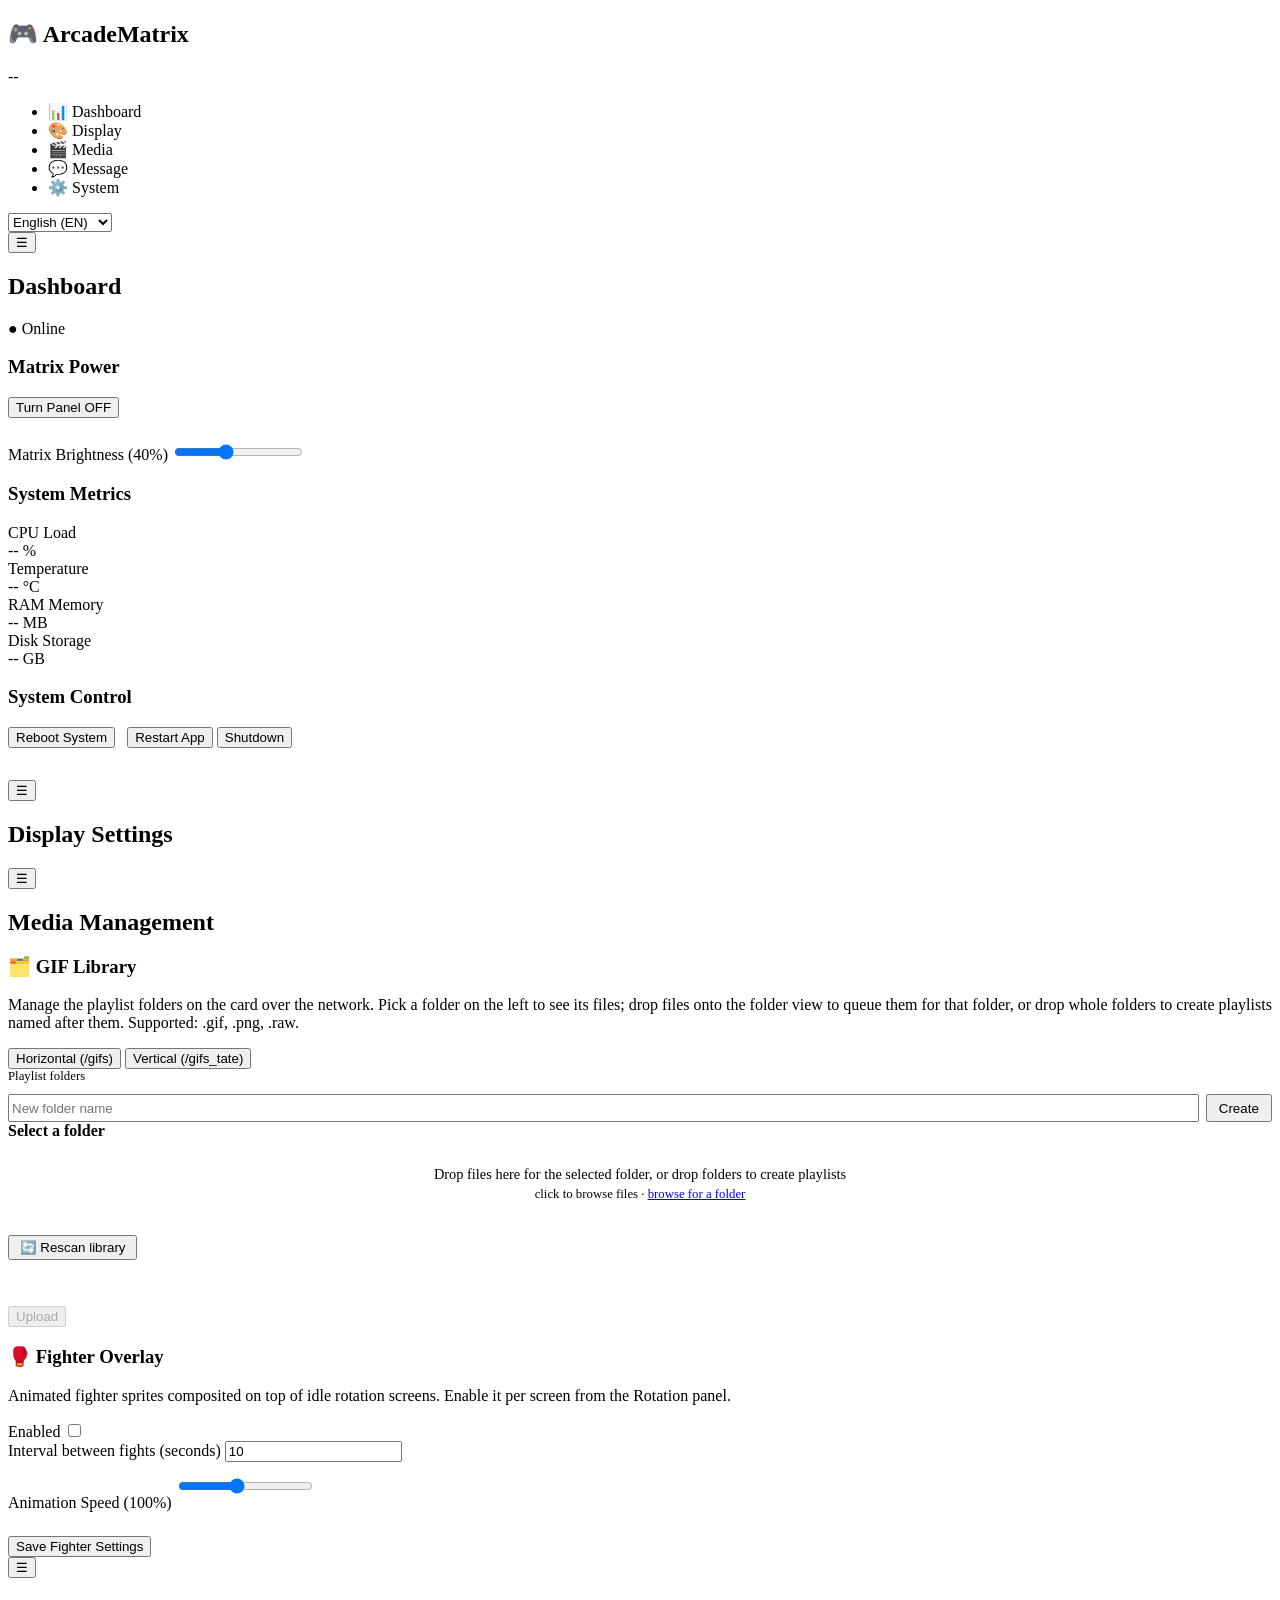
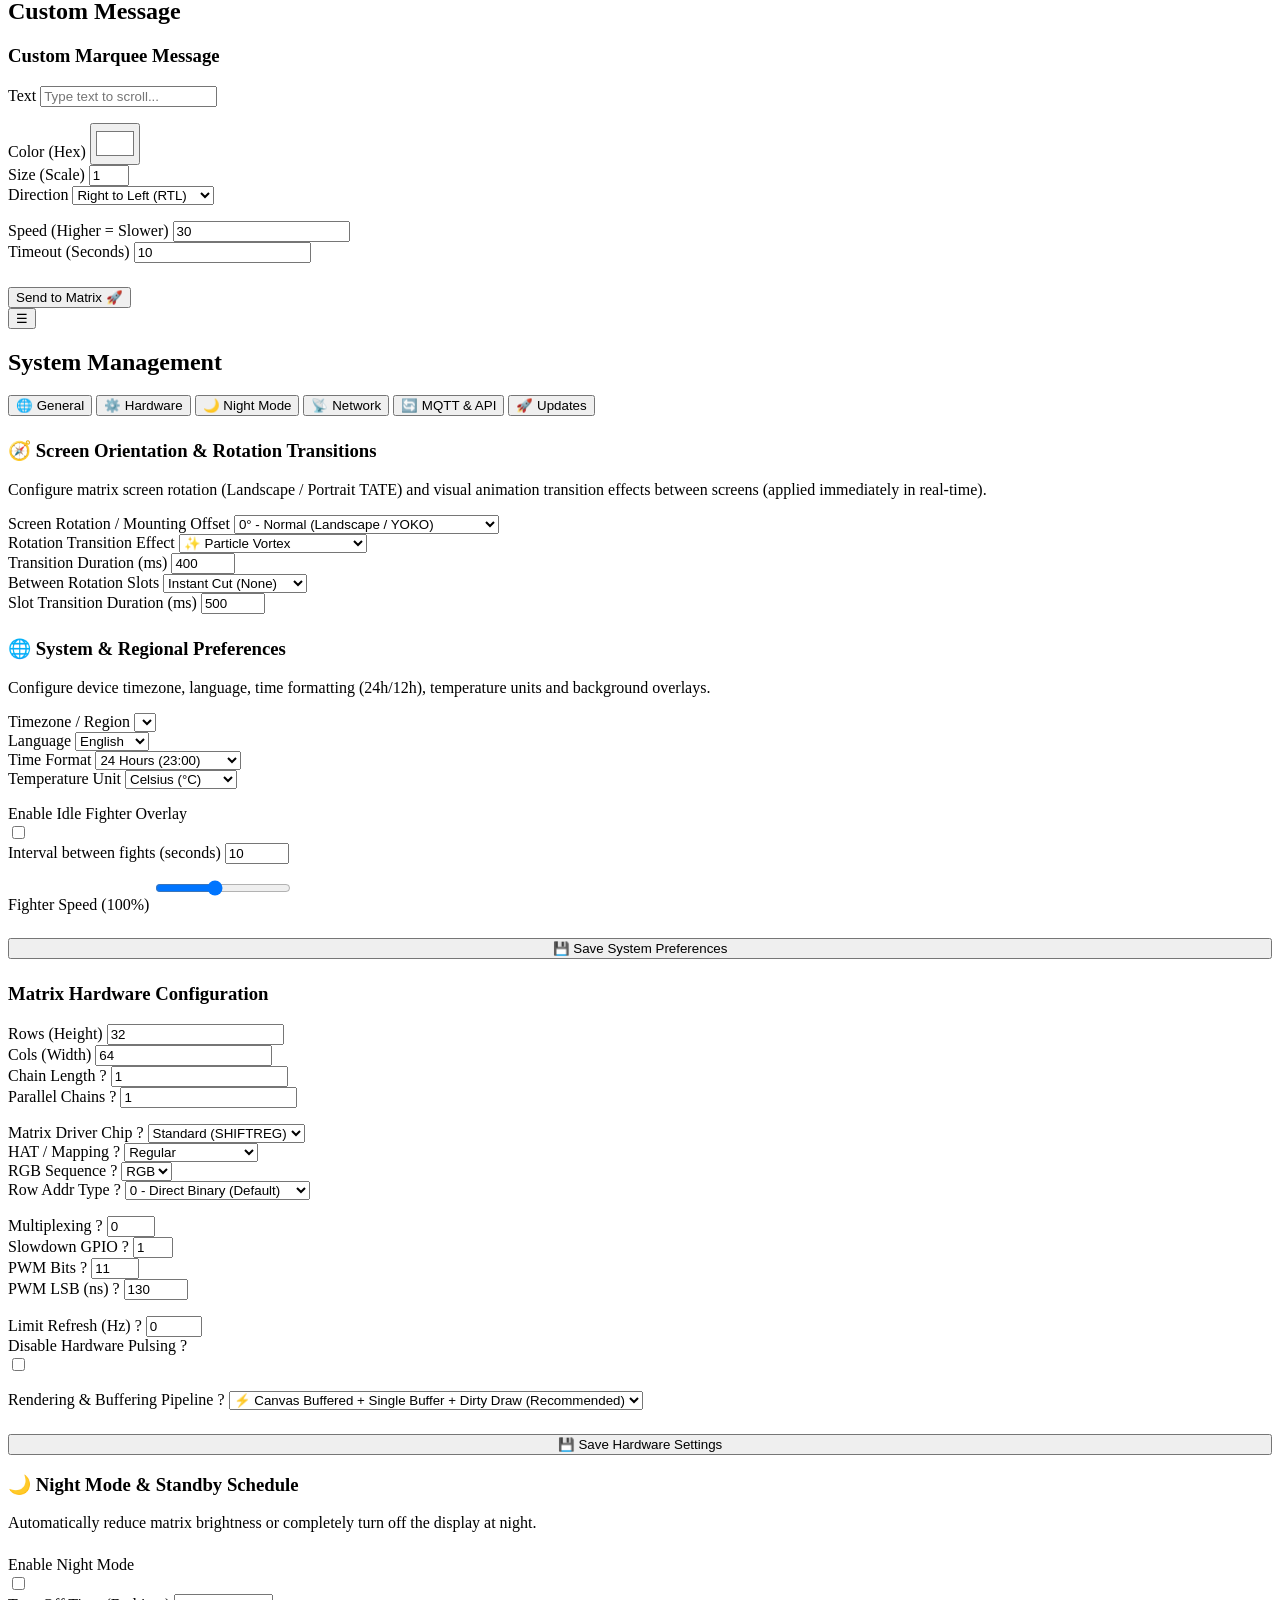
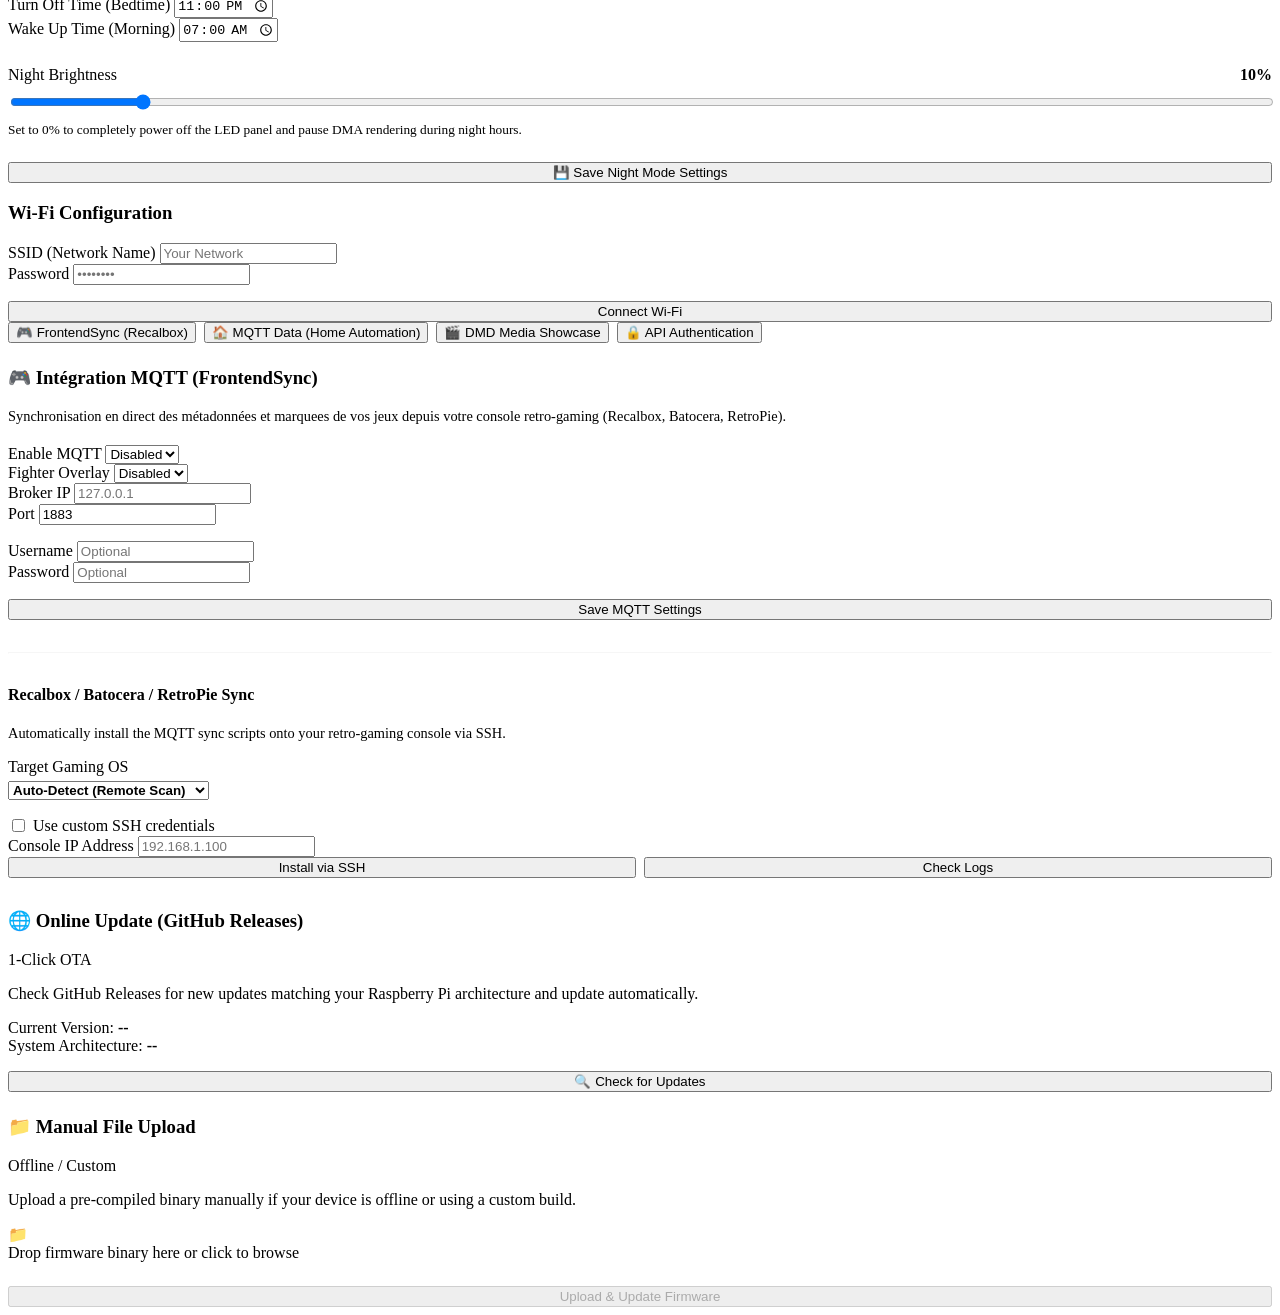
==== api/www/index.html @ 712bd30e "feat(rpi): add glibc arena/RSS memory guard, zero-copy RGB565 streaming, unified Showcase config, an" ====
<!DOCTYPE html>
<html lang="en">
<head>
  <meta charset="UTF-8">
  <meta name="viewport" content="width=device-width, initial-scale=1.0">
  <title>ArcadeMatrix Dashboard</title>
  <meta name="description" content="Control panel for ArcadeMatrix LED matrix display">
  <link rel="icon" href="/favicon.svg">
  <link href="https://fonts.googleapis.com/css2?family=Inter:wght@300;400;500;600;700&display=swap" rel="stylesheet">
  <link rel="stylesheet" href="/css/variables.css">
  <link rel="stylesheet" href="/css/base.css">
  <link rel="stylesheet" href="/css/components.css">
  <link rel="stylesheet" href="/css/pages.css">
  <style>
    .form-grid.col-3 { grid-template-columns: repeat(3, 1fr); }
    .form-grid.col-4 { grid-template-columns: repeat(4, 1fr); }
  </style>
</head>
<body>
  <div id="app">
    <!-- Sidebar Overlay for Mobile -->
    <div id="sidebar-overlay"></div>
    
    <!-- Sidebar Navigation -->
    <nav id="sidebar">
      <div class="logo">
        <h2>🎮 ArcadeMatrix</h2>
        <span id="version-tag" class="version-badge">--</span>
      </div>
      <ul class="nav-links">
        <li class="nav-item active" data-page="dashboard">
          <span class="icon">📊</span> <span data-i18n="nav_dashboard">Dashboard</span>
        </li>
        <li class="nav-item" data-page="display">
          <span class="icon">🎨</span> <span data-i18n="nav_display">Display</span>
        </li>
        <li class="nav-item" data-page="media">
          <span class="icon">🎬</span> <span data-i18n="nav_media">Media</span>
        </li>
        <li class="nav-item" data-page="message">
          <span class="icon">💬</span> <span data-i18n="nav_message">Message</span>
        </li>
        <li class="nav-item" data-page="system">
          <span class="icon">⚙️</span> <span data-i18n="nav_system">System</span>
        </li>
      </ul>
      <div class="sidebar-footer">
        <select id="lang-selector">
          <option value="en">English (EN)</option>
          <option value="fr">Français (FR)</option>
          <option value="es">Español (ES)</option>
        </select>
      </div>
    </nav>

    <!-- Main Content Pages -->
    <main id="content">
      <!-- Dashboard Page -->
      <section id="page-dashboard" class="page active">
        <header class="page-header">
          <div class="header-left">
            <button id="mobile-menu-btn" onclick="toggleSidebar()">☰</button>
            <h1 data-i18n="nav_dashboard">Dashboard</h1>
          </div>
          <div id="status-badge" class="status-badge online">● Online</div>
        </header>

        <div class="dashboard-grid">
          <!-- Power Control Card -->
          <div class="card glass shadow">
            <h3>Matrix Power</h3>
            <div class="power-toggle-container">
              <button id="btn-power-toggle" class="btn btn-power-on">Turn Panel OFF</button>
            </div>
            <div class="slider-group" style="margin-top: 1.5rem;">
              <label>Matrix Brightness (<span id="val-brightness">40</span>%)</label>
              <input type="range" id="slider-brightness" min="1" max="100" value="40">
            </div>
          </div>

          <!-- System Metrics Grid -->
          <div class="card glass shadow">
            <h3>System Metrics</h3>
            <div class="metrics-grid">
              <div class="metric-box">
                <div class="metric-label">CPU Load</div>
                <div class="metric-val" id="metric-cpu">-- %</div>
              </div>
              <div class="metric-box">
                <div class="metric-label">Temperature</div>
                <div class="metric-val" id="metric-temp">-- °C</div>
              </div>
              <div class="metric-box">
                <div class="metric-label">RAM Memory</div>
                <div class="metric-val" id="metric-ram">-- MB</div>
              </div>
              <div class="metric-box">
                <div class="metric-label">Disk Storage</div>
                <div class="metric-val" id="metric-disk">-- GB</div>
              </div>
            </div>
          </div>

          <!-- Quick Actions -->
          <div class="card glass shadow">
            <h3>System Control</h3>
            <div class="action-buttons">
              <button id="btn-reboot" class="btn btn-warning">Reboot System</button>
              <button id="btn-restart-app" class="btn btn-primary" style="margin-left: 0.5rem;">Restart App</button>
              <button id="btn-shutdown" class="btn btn-danger">Shutdown</button>
            </div>
          </div>
        </div>

        <!-- Engine & Plugin Catalog on Dashboard -->
        <div id="dashboard-catalog-container" style="margin-top: 2rem;"></div>
      </section>

      <!-- Display Page -->
      <section id="page-display" class="page">
        <header class="page-header">
          <div class="header-left">
            <button class="mobile-menu-btn" onclick="toggleSidebar()">☰</button>
            <h1 data-i18n="nav_display">Display Settings</h1>
          </div>
        </header>

        <div id="dynamic-display-wrapper">
          <div class="tabs">
            <!-- Dynamic instances will generate tabs here -->
          </div>
        </div>
      </section>

      <!-- Media Page -->
      <section id="page-media" class="page">
        <header class="page-header">
          <div class="header-left">
            <button class="mobile-menu-btn" onclick="toggleSidebar()">☰</button>
            <h1 data-i18n="nav_media">Media Management</h1>
          </div>
        </header>
        <div class="card glass shadow" id="gif-library-card">
          <h3>🗂️ <span data-i18n="gifs_title">GIF Library</span></h3>
          <p class="text-muted" data-i18n="gifs_desc">Manage the playlist folders on the card over the network. Pick a folder on the left to see its files; drop files onto the folder view to queue them for that folder, or drop whole folders to create playlists named after them. Supported: .gif, .png, .raw.</p>
          <div class="tabs gif-fm-orientation" id="gif-fm-orientation" role="tablist">
            <button type="button" class="tab-btn active" data-orientation="yoko" role="tab" aria-selected="true" data-i18n="gifs_orientation_yoko">Horizontal (/gifs)</button>
            <button type="button" class="tab-btn" data-orientation="tate" role="tab" aria-selected="false" data-i18n="gifs_orientation_tate">Vertical (/gifs_tate)</button>
          </div>
          <div id="gif-fm" class="gif-fm">
            <div class="gif-fm-pane">
              <div class="text-muted" style="font-size: 0.8rem; margin-bottom: 0.3rem;" data-i18n="gifs_folders">Playlist folders</div>
              <div id="gif-fm-folder-list" class="gif-fm-folders"></div>
              <div style="display: flex; gap: 0.4rem; margin-top: 0.6rem;">
                <input type="text" id="gif-fm-newfolder" class="input" placeholder="New folder name" data-i18n-placeholder="gifs_new_folder_ph" maxlength="64" style="flex: 1; min-width: 0;">
                <button id="gif-fm-mkdir" class="btn" style="padding: 0.3rem 0.7rem;" data-i18n="gifs_create">Create</button>
              </div>
            </div>
            <div class="gif-fm-pane">
              <div style="display: flex; justify-content: space-between; align-items: center; gap: 0.6rem; flex-wrap: wrap;">
                <div><strong id="gif-fm-title">Select a folder</strong> <span id="gif-fm-count" class="text-muted" style="font-size: 0.85rem;"></span></div>
                <span id="gif-fm-folder-actions" style="display: none;">
                  <button id="gif-fm-rename-folder" class="btn" style="padding: 0.2rem 0.6rem;" data-i18n="gifs_rename">Rename</button>
                  <button id="gif-fm-delete-folder" class="btn btn-danger" style="padding: 0.2rem 0.6rem; margin-left: 0.3rem;" data-i18n="gifs_delete_folder">Delete folder</button>
                </span>
              </div>
              <div id="gif-fm-drop" class="drop-zone" style="margin-top: 0.6rem; padding: 0.9rem; border: 2px dashed rgba(255,255,255,0.2); border-radius: 8px; text-align: center; cursor: pointer;">
                <div class="drop-text" style="font-size: 0.9rem;"><span data-i18n="gifs_drop_text_pre">Drop files here for</span> <span id="gif-fm-drop-target">the selected folder</span><span data-i18n="gifs_drop_text_post">, or drop folders to create playlists</span></div>
                <div class="text-muted" style="font-size: 0.8rem; margin-top: 0.25rem;"><span data-i18n="gifs_browse_files">click to browse files</span> · <a href="#" id="gif-fm-pick-dir" data-i18n="gifs_browse_folder">browse for a folder</a></div>
                <input type="file" id="gif-fm-files-input" accept=".gif,.png,.raw,image/gif,image/png" multiple style="display: none;">
                <input type="file" id="gif-fm-dir-input" webkitdirectory directory multiple style="display: none;">
              </div>
              <div id="gif-fm-list" style="margin-top: 0.6rem; max-height: 320px; overflow-y: auto; font-size: 0.88rem;"></div>
              <div style="margin-top: 0.4rem;"><button id="gif-fm-rescan" class="btn" style="padding: 0.2rem 0.6rem; margin-right: 0.4rem;" data-i18n="gifs_rescan" title="Rebuild every folder's index from the card">🔄 Rescan library</button><button id="gif-fm-more" class="btn" style="display: none; padding: 0.2rem 0.6rem;" data-i18n="gifs_show_more">Show more</button></div>
            </div>
          </div>
          <div id="gif-lib-progress" class="text-muted" style="font-size: 0.9rem; min-height: 1.2em; margin-top: 0.8rem;"></div>
          <div style="margin-top: 1rem;">
            <button id="gif-lib-upload-btn" class="btn btn-primary" disabled data-i18n="gifs_upload">Upload</button>
          </div>
        </div>
        <div class="card glass shadow">
          <h3>🥊 <span data-i18n="fighter_title">Fighter Overlay</span></h3>
          <p class="text-muted" data-i18n="fighter_desc">Animated fighter sprites composited on top of idle rotation screens. Enable it per screen from the Rotation panel.</p>
          <div class="form-grid col-3" style="margin-top: 1rem;">
            <div class="form-group">
              <label data-i18n="fighter_enabled">Enabled</label>
              <label class="switch">
                <input type="checkbox" id="fighter-enabled">
                <span class="slider"></span>
              </label>
            </div>
            <div class="form-group">
              <label data-i18n="fighter_interval">Interval between fights (seconds)</label>
              <input type="number" id="fighter-interval" class="input" value="10" min="1">
            </div>
            <div class="form-group">
              <label><span data-i18n="fighter_speed">Animation Speed</span> (<span id="val-fighter-speed">100</span>%)</label>
              <input type="range" id="fighter-speed" min="25" max="200" value="100" step="5" class="input" style="height: 38px; padding: 0.2rem;">
            </div>
          </div>
          <button id="btn-save-fighter" class="btn btn-primary" style="margin-top: 1.5rem;" data-i18n="fighter_save">Save Fighter Settings</button>
        </div>
      </section>

      <!-- Message Page -->
      <section id="page-message" class="page">
        <header class="page-header">
          <div class="header-left">
            <button class="mobile-menu-btn" onclick="toggleSidebar()">☰</button>
            <h1 data-i18n="nav_message">Custom Message</h1>
          </div>
        </header>
        <div class="card glass shadow">
          <h3>Custom Marquee Message</h3>
          <div class="form-group">
            <label>Text</label>
            <input type="text" id="msg-input" class="input" placeholder="Type text to scroll...">
          </div>
          <div class="form-grid col-3" style="margin-top: 1rem;">
            <div class="form-group">
              <label>Color (Hex)</label>
              <input type="color" id="msg-color" class="input" value="#ffffff" style="height: 42px; padding: 0.2rem;">
            </div>
            <div class="form-group">
              <label>Size (Scale)</label>
              <input type="number" id="msg-size" class="input" value="1" min="1" max="5">
            </div>
            <div class="form-group">
              <label>Direction</label>
              <select id="msg-direction" class="input">
                <option value="rtl">Right to Left (RTL)</option>
                <option value="ltr">Left to Right (LTR)</option>
                <option value="ttb">Top to Bottom (TTB)</option>
                <option value="btt">Bottom to Top (BTT)</option>
                <option value="static">Static (No Scroll)</option>
              </select>
            </div>
          </div>
          <div class="form-grid col-2" style="margin-top: 1rem;">
            <div class="form-group">
              <label>Speed (Higher = Slower)</label>
              <input type="number" id="msg-speed" class="input" value="30">
            </div>
            <div class="form-group">
              <label>Timeout (Seconds)</label>
              <input type="number" id="msg-timeout" class="input" value="10">
            </div>
          </div>
          <button id="btn-send-message" class="btn btn-primary" style="margin-top: 1.5rem;">Send to Matrix 🚀</button>
        </div>
      </section>

      <!-- System Page -->
      <section id="page-system" class="page">
        <header class="page-header">
          <div class="header-left">
            <button class="mobile-menu-btn" onclick="toggleSidebar()">☰</button>
            <h1 data-i18n="nav_system">System Management</h1>
          </div>
        </header>

        <div class="tabs" style="margin-bottom: 1.5rem;">
          <button class="tab-btn active" onclick="switchSystemTab('general')"><span data-i18n="tab_general">🌐 General</span></button>
          <button class="tab-btn" onclick="switchSystemTab('hardware')"><span data-i18n="tab_hardware">⚙️ Hardware</span></button>
          <button class="tab-btn" onclick="switchSystemTab('night')"><span data-i18n="tab_night">🌙 Night Mode</span></button>
          <button class="tab-btn" onclick="switchSystemTab('network')"><span data-i18n="tab_network">📡 Network</span></button>
          <button class="tab-btn" onclick="switchSystemTab('mqtt')"><span data-i18n="tab_mqtt">🔄 MQTT & API</span></button>
          <button class="tab-btn" onclick="switchSystemTab('ota')"><span data-i18n="tab_ota">🚀 Updates</span></button>
        </div>
        
        <!-- General / Regional Settings -->
        <div id="sys-tab-general" class="tab-pane active">
          <!-- Screen Orientation & Rotation Transitions Card -->
          <div class="card glass shadow" style="margin-bottom: 1.5rem;">
            <h3 data-i18n="hw_orientation_title">🧭 Screen Orientation & Rotation Transitions</h3>
            <p class="text-muted" data-i18n="hw_orientation_desc">Configure matrix screen rotation (Landscape / Portrait TATE) and visual animation transition effects between screens (applied immediately in real-time).</p>
            
            <div class="form-grid col-3" style="margin-top: 1rem;">
              <div class="form-group">
                <label data-i18n="hw_screen_rotation_label">Screen Rotation / Mounting Offset</label>
                <select id="sys-screen-rotation" class="input">
                  <option value="0" data-i18n="hw_rot_0">0° - Normal (Landscape / YOKO)</option>
                  <option value="90" data-i18n="hw_rot_90">90° - Portrait Clockwise (TATE)</option>
                  <option value="180" data-i18n="hw_rot_180">180° - Inverted Landscape</option>
                  <option value="270" data-i18n="hw_rot_270">270° - Portrait Counter-Clockwise (TATE)</option>
                </select>
              </div>
              <div class="form-group">
                <label data-i18n="hw_rotation_transition_label">Rotation Transition Effect</label>
                <select id="sys-rotation-transition" class="input">
                  <option value="vortex" data-i18n="hw_trans_vortex">✨ Particle Vortex</option>
                  <option value="glitch" data-i18n="hw_trans_glitch">⚡ Cyberpunk Glitch</option>
                  <option value="slide" data-i18n="hw_trans_slide">💫 Smooth Slide</option>
                  <option value="zoom" data-i18n="hw_trans_zoom">🌀 Tunnel Zoom</option>
                  <option value="matrix" data-i18n="hw_trans_matrix">🌊 Matrix Rain</option>
                  <option value="random" data-i18n="hw_trans_random">🎲 Random (Every rotation)</option>
                  <option value="none" data-i18n="hw_trans_none">Instant Cut (None)</option>
                </select>
              </div>
              <div class="form-group">
                <label data-i18n="hw_transition_duration_label">Transition Duration (ms)</label>
                <input type="number" id="sys-transition-duration" class="input" value="400" min="150" max="1500" step="50">
              </div>
                <div class="form-group">
                  <label data-i18n="slot_transition_label">Between Rotation Slots</label>
                  <select id="sys-slot-transition" class="input">
                    <option value="none">Instant Cut (None)</option>
                    <option value="wipe">Wipe Across</option>
                    <option value="curtain">Curtain</option>
                    <option value="shutter">Shutter</option>
                    <option value="dissolve">Dissolve</option>
                    <option value="checker">Checkerboard</option>
                    <option value="matrix">Matrix Rain</option>
                    <option value="slide">Smooth Slide</option>
                    <option value="zoom">Tunnel Zoom</option>
                    <option value="glitch">Cyberpunk Glitch</option>
                    <option value="random">Random (Every slot)</option>
                  </select>
                </div>
                <div class="form-group">
                  <label data-i18n="slot_transition_duration_label">Slot Transition Duration (ms)</label>
                  <input type="number" id="sys-slot-transition-duration" class="input" value="500" min="100" max="3000" step="50">
                </div>
            </div>
          </div>

          <div class="card glass shadow" style="margin-bottom: 1.5rem;">
            <h3 data-i18n="gen_title">🌐 System & Regional Preferences</h3>
            <p class="text-muted" data-i18n="gen_desc">Configure device timezone, language, time formatting (24h/12h), temperature units and background overlays.</p>
            
            <div class="form-grid col-4" style="margin-top: 1rem;">
              <div class="form-group">
                <label data-i18n="gen_timezone_label">Timezone / Region</label>
                <select id="sys-timezone" class="input">
                  <!-- Populated dynamically from GLOBAL_TIMEZONES -->
                </select>
              </div>
              <div class="form-group">
                <label data-i18n="gen_language_label">Language</label>
                <select id="sys-lang" class="input">
                  <option value="en">English</option>
                  <option value="fr">Français</option>
                  <option value="es">Español</option>
                </select>
              </div>
              <div class="form-group">
                <label data-i18n="gen_timeformat_label">Time Format</label>
                <select id="sys-format-24h" class="input">
                  <option value="true" data-i18n="gen_opt_24h">24 Hours (23:00)</option>
                  <option value="false" data-i18n="gen_opt_12h">12 Hours (11:00 PM)</option>
                </select>
              </div>
              <div class="form-group">
                <label data-i18n="gen_unit_label">Temperature Unit</label>
                <select id="sys-unit" class="input">
                  <option value="C" data-i18n="gen_unit_c">Celsius (°C)</option>
                  <option value="F" data-i18n="gen_unit_f">Fahrenheit (°F)</option>
                </select>
              </div>
            </div>

            <div class="form-grid col-3" style="margin-top: 1rem;">
              <div class="form-group">
                <label><span data-i18n="gen_idle_fighter_enable">Enable Idle Fighter Overlay</span></label>
                <div style="display: flex; align-items: center; height: 100%;">
                  <label class="switch">
                    <input type="checkbox" id="sys-idle-fighter-enabled">
                    <span class="slider"></span>
                  </label>
                </div>
              </div>
              <div class="form-group">
                <label data-i18n="gen_idle_fighter_interval">Interval between fights (seconds)</label>
                <input type="number" id="sys-idle-fighter-interval" class="input" value="10" min="5" max="3600">
              </div>
              <div class="form-group">
                <label><span data-i18n="gen_idle_fighter_speed">Fighter Speed</span> (<span id="val-sys-fighter-speed">100</span>%)</label>
                <input type="range" id="sys-idle-fighter-speed" min="25" max="200" value="100" step="5" class="input" style="height: 38px; padding: 0.2rem;">
              </div>
            </div>

            <button id="btn-save-general" class="btn btn-primary" style="margin-top: 1.5rem; width: 100%;" data-i18n="gen_btn_save">💾 Save System Preferences</button>
          </div>
        </div>

        <!-- Hardware Settings -->
        <div id="sys-tab-hardware" class="tab-pane">
          <div class="card glass shadow">
            <h3 data-i18n="hw_matrix_title">Matrix Hardware Configuration</h3>
            <div class="form-grid col-4">
              <div class="form-group">
                <label>Rows (Height)</label>
                <input type="number" id="hw-rows" class="input" value="32">
              </div>
              <div class="form-group">
                <label>Cols (Width)</label>
                <input type="number" id="hw-cols" class="input" value="64">
              </div>
              <div class="form-group">
                <label>Chain Length <span class="tooltip-icon" data-i18n-tooltip="tt_hw_chain">?</span></label>
                <input type="number" id="hw-chain" class="input" value="1">
              </div>
              <div class="form-group">
                <label>Parallel Chains <span class="tooltip-icon" data-i18n-tooltip="tt_hw_parallel">?</span></label>
                <input type="number" id="hw-parallel" class="input" value="1">
              </div>
            </div>
            <div class="form-grid col-4" style="margin-top: 1rem;">
              <div class="form-group">
                <label>Matrix Driver Chip <span class="tooltip-icon" data-tooltip="Select hardware LED driver chip (Standard SHIFTREG, FM6124/FM6126A, ICN2038S, MBI5124, SM16208)">?</span></label>
                <select id="hw-driver-chip" class="input">
                  <option value="SHIFTREG">Standard (SHIFTREG)</option>
                  <option value="FM6126A">FM6124 / FM6126A</option>
                  <option value="ICN2038S">ICN2038S</option>
                  <option value="MBI5124">MBI5124</option>
                  <option value="SM16208">SM16208</option>
                </select>
              </div>
              <div class="form-group">
                <label>HAT / Mapping <span class="tooltip-icon" data-i18n-tooltip="tt_hw_mapping">?</span></label>
                <select id="hw-mapping" class="input">
                  <option value="regular">Regular</option>
                  <option value="regular-pi1">Regular Pi1</option>
                  <option value="adafruit-hat">Adafruit HAT</option>
                  <option value="adafruit-hat-pwm">Adafruit HAT PWM</option>
                  <option value="compute-module">Compute Module</option>
                </select>
              </div>
              <div class="form-group">
                <label>RGB Sequence <span class="tooltip-icon" data-i18n-tooltip="tt_hw_rgb">?</span></label>
                <select id="hw-rgb" class="input">
                  <option value="RGB">RGB</option>
                  <option value="RBG">RBG</option>
                  <option value="GRB">GRB</option>
                  <option value="GBR">GBR</option>
                  <option value="BRG">BRG</option>
                  <option value="BGR">BGR</option>
                </select>
              </div>
              <div class="form-group">
                <label>Row Addr Type <span class="tooltip-icon" data-tooltip="Default 0. Set to 1 for AB, 2 for direct, 3 for ABC, 4 for ShiftReg. Used for complex P2 panels.">?</span></label>
                <select id="hw-row-addr-type" class="input">
                  <option value="0">0 - Direct Binary (Default)</option>
                  <option value="1">1 - Direct 16 Lines (AB)</option>
                  <option value="2">2 - Direct 32 Lines (ABC)</option>
                  <option value="3">3 - Direct 64 Lines (ABCD)</option>
                  <option value="4">4 - Shift Register (ShiftReg)</option>
                </select>
              </div>
            </div>
            <div class="form-grid col-4" style="margin-top: 1rem;">
              <div class="form-group">
                <label>Multiplexing <span class="tooltip-icon" data-tooltip="Default 0. 1=Stripe, 2=Checkered. Useful for indoor panels.">?</span></label>
                <input type="number" id="hw-multiplexing" class="input" value="0" min="0" max="17">
              </div>
              <div class="form-group">
                <label>Slowdown GPIO <span class="tooltip-icon" data-tooltip="Slowdown for fast Pi CPUs (Pi 3=1, Pi 4=2, Pi 5=4)">?</span></label>
                <input type="number" id="hw-slowdown" class="input" value="1" min="0" max="5">
              </div>
              <div class="form-group">
                <label>PWM Bits <span class="tooltip-icon" data-tooltip="Color depth (1-11)">?</span></label>
                <input type="number" id="hw-pwm-bits" class="input" value="11" min="1" max="11">
              </div>
              <div class="form-group">
                <label>PWM LSB (ns) <span class="tooltip-icon" data-tooltip="LSB pulse width (130 default)">?</span></label>
                <input type="number" id="hw-pwm-lsb" class="input" value="130" min="50" max="3000">
              </div>
            </div>
            <div class="form-grid col-2" style="margin-top: 1rem;">
              <div class="form-group">
                <label>Limit Refresh (Hz) <span class="tooltip-icon" data-tooltip="Max refresh rate in Hz (0 = unlimited)">?</span></label>
                <input type="number" id="hw-limit-refresh" class="input" value="0" min="0" max="500">
              </div>
              <div class="form-group">
                <label>Disable Hardware Pulsing <span class="tooltip-icon" data-tooltip="Enable if DMA saturates internal Wi-Fi or audio glitches">?</span></label>
                <div style="display: flex; align-items: center; height: 100%;">
                  <label class="switch">
                    <input type="checkbox" id="hw-disable-pulsing">
                    <span class="slider"></span>
                  </label>
                </div>
              </div>
            </div>
            <div class="form-grid col-1" style="margin-top: 1rem;">
              <div class="form-group">
                <label><span data-i18n="hw_pipeline_label">Rendering & Buffering Pipeline</span> <span class="tooltip-icon tooltip-lg" data-tooltip="Choose buffering strategy. Canvas Single + Dirty Draw is recommended for Wi-Fi stability.">?</span></label>
                <select id="hw-render-pipeline" class="input">
                  <option value="auto" data-i18n="hw_pipeline_auto">✨ Auto (Recommended - Wi-Fi Safe)</option>
                  <option value="canvas_single" data-i18n="hw_pipeline_canvas_single" selected>⚡ Canvas Buffered + Single Buffer + Dirty Draw (Recommended)</option>
                  <option value="canvas_double" data-i18n="hw_pipeline_canvas_double">🚀 Canvas Buffered + Double Buffer (SwapOnVSync)</option>
                  <option value="direct_double" data-i18n="hw_pipeline_direct_double">🛡️ Direct Double Buffer (Hardware VSync, Low CPU)</option>
                  <option value="direct_single" data-i18n="hw_pipeline_direct_single">⚠️ Direct Single Buffer (Raw Active Canvas)</option>
                </select>
              </div>
            </div>
            <button id="btn-save-hw" class="btn btn-primary" style="margin-top: 1.5rem; width: 100%;">💾 Save Hardware Settings</button>
          </div>
        </div>

        <!-- Night Mode & Standby -->
        <div id="sys-tab-night" class="tab-pane">
          <div class="card glass shadow">
            <h3 data-i18n="night_title">🌙 Night Mode & Standby Schedule</h3>
            <p class="text-muted" data-i18n="night_desc">Automatically reduce matrix brightness or completely turn off the display at night.</p>
            
            <div class="form-grid col-3" style="margin-top: 1.5rem;">
              <div class="form-group">
                <label data-i18n="night_enable">Enable Night Mode</label>
                <div style="display: flex; align-items: center; height: 100%;">
                  <label class="switch">
                    <input type="checkbox" id="cfg-night-mode-enabled">
                    <span class="slider"></span>
                  </label>
                </div>
              </div>
              <div class="form-group">
                <label data-i18n="night_turn_off">Turn Off Time (Bedtime)</label>
                <input type="time" id="cfg-turn-off-at" class="input" value="23:00">
              </div>
              <div class="form-group">
                <label data-i18n="night_wake_up">Wake Up Time (Morning)</label>
                <input type="time" id="cfg-wake-up-at" class="input" value="07:00">
              </div>
            </div>

            <div class="form-group" style="margin-top: 1.5rem;">
              <div style="display: flex; justify-content: space-between; align-items: center; margin-bottom: 0.5rem;">
                <label style="margin: 0;" data-i18n="night_brightness">Night Brightness</label>
                <span id="night-brightness-val" class="badge" style="font-size: 1rem; font-weight: 700;">10%</span>
              </div>
              <input type="range" id="cfg-night-brightness" min="0" max="100" value="10" step="1" style="width: 100%; accent-color: var(--accent-primary);">
              <small class="text-muted" style="display: block; margin-top: 0.5rem;" data-i18n="night_brightness_help">Set to 0% to completely power off the LED panel and pause DMA rendering during night hours.</small>
            </div>

            <button id="btn-save-night" class="btn btn-primary" style="margin-top: 1.5rem; width: 100%;" data-i18n="night_save_btn">💾 Save Night Mode Settings</button>
          </div>
        </div>

        <!-- Network -->
        <div id="sys-tab-network" class="tab-pane">
          <div class="card glass shadow">
            <h3 data-i18n="wifi_title">Wi-Fi Configuration</h3>
            <div class="form-grid">
              <div class="form-group">
                <label data-i18n="wifi_ssid">SSID (Network Name)</label>
                <input type="text" id="hw-wifi-ssid" class="input" placeholder="Your Network">
              </div>
              <div class="form-group">
                <label data-i18n="wifi_pass">Password</label>
                <input type="password" id="hw-wifi-pass" class="input" placeholder="••••••••">
              </div>
            </div>
            <button id="btn-save-wifi" class="btn btn-primary" style="margin-top: 1rem; width: 100%;" data-i18n="wifi_connect_btn">Connect Wi-Fi</button>
          </div>
        </div>

        <!-- MQTT & API -->
        <div id="sys-tab-mqtt" class="tab-pane">
          <div class="tabs" style="margin-bottom: 1.5rem; display: flex; gap: 0.5rem; flex-wrap: wrap;">
            <button type="button" class="tab-btn active" onclick="switchMqttSubTab('frontendsync')"><span data-i18n="mqtt_subtab_frontend">🎮 FrontendSync (Recalbox)</span></button>
            <button type="button" class="tab-btn" onclick="switchMqttSubTab('data')"><span data-i18n="mqtt_subtab_data">🏠 MQTT Data (Home Automation)</span></button>
            <button type="button" class="tab-btn" onclick="switchMqttSubTab('showcase')"><span data-i18n="mqtt_subtab_showcase">🎬 DMD Media Showcase</span></button>
            <button type="button" class="tab-btn" onclick="switchMqttSubTab('auth')"><span data-i18n="mqtt_subtab_auth">🔒 API Authentication</span></button>
          </div>

          <!-- Sub-Tab 1: FrontendSync (Recalbox / Batocera / RetroPie Sync) -->
          <div id="mqtt-subtab-frontendsync" class="mqtt-subtab-pane">
            <div class="card glass shadow" style="margin-bottom: 2rem;">
              <h3 data-i18n="mqtt_title">🎮 Intégration MQTT (FrontendSync)</h3>
              <p class="text-muted" style="font-size: 0.9em; margin-bottom: 1.25rem;" data-i18n="mqtt_desc">Synchronisation en direct des métadonnées et marquees de vos jeux depuis votre console retro-gaming (Recalbox, Batocera, RetroPie).</p>
              <div class="form-grid">
                <div class="form-group">
                  <label data-i18n="mqtt_enable">Enable MQTT</label>
                  <select id="hw-mqtt-enable" class="input">
                    <option value="0" data-i18n="mqtt_opt_disabled">Disabled</option>
                    <option value="1" data-i18n="mqtt_opt_enabled">Enabled</option>
                  </select>
                </div>
                <div class="form-group">
                  <label data-i18n="mqtt_overlay">Fighter Overlay</label>
                  <select id="hw-mqtt-overlay" class="input">
                    <option value="0" data-i18n="mqtt_opt_disabled">Disabled</option>
                    <option value="1" data-i18n="mqtt_opt_enabled">Enabled</option>
                  </select>
                </div>
              </div>
              <div class="form-grid">
                <div class="form-group">
                  <label data-i18n="mqtt_broker">Broker IP</label>
                  <input type="text" id="hw-mqtt-broker" class="input" placeholder="127.0.0.1">
                </div>
                <div class="form-group">
                  <label data-i18n="mqtt_port">Port</label>
                  <input type="number" id="hw-mqtt-port" class="input" value="1883">
                </div>
              </div>
              <div class="form-grid" style="margin-top: 1rem;">
                <div class="form-group">
                  <label data-i18n="mqtt_user">Username</label>
                  <input type="text" id="hw-mqtt-user" class="input" placeholder="Optional">
                </div>
                <div class="form-group">
                  <label data-i18n="mqtt_pass">Password</label>
                  <input type="password" id="hw-mqtt-pass" class="input" placeholder="Optional">
                </div>
              </div>
              <button id="btn-save-mqtt" class="btn btn-primary" style="margin-top: 1rem; width: 100%;" data-i18n="mqtt_save_btn">Save MQTT Settings</button>
              
              <hr style="margin: 2rem 0; border-color: rgba(255,255,255,0.1);">
              
              <h4 style="margin-top: 1.5rem;" data-i18n="recalbox_title">Recalbox / Batocera / RetroPie Sync</h4>
              <p class="text-muted" style="font-size: 0.9em;" data-i18n="recalbox_desc">Automatically install the MQTT sync scripts onto your retro-gaming console via SSH.</p>
              <div class="form-group" style="margin-top: 1rem;">
                <label style="display:block; margin-bottom:0.35rem;">Target Gaming OS</label>
                <select id="hw-mqtt-target-os" class="input" style="font-weight: 600;">
                  <option value="auto">Auto-Detect (Remote Scan)</option>
                  <option value="recalbox">Recalbox (/recalbox/share)</option>
                  <option value="batocera">Batocera (/userdata/system)</option>
                  <option value="retropie">RetroPie (/opt/retropie)</option>
                </select>
              </div>
              <div class="form-group" style="margin-top: 1rem;">
                <label class="toggle-btn" style="display:inline-flex; align-items:center; cursor:pointer;">
                  <input type="checkbox" id="hw-mqtt-custom-auth" style="margin-right:0.5rem; accent-color:var(--primary);">
                  <span data-i18n="recalbox_custom_auth">Use custom SSH credentials</span>
                </label>
              </div>
              <div id="mqtt-custom-auth-fields" class="form-grid" style="display: none; margin-top: 0.5rem; margin-bottom: 1rem;">
                <div class="form-group">
                  <label data-i18n="recalbox_ssh_user">SSH Username</label>
                  <input type="text" id="hw-mqtt-ssh-user" class="input" placeholder="root" value="root">
                </div>
                <div class="form-group">
                  <label data-i18n="recalbox_ssh_pass">SSH Password</label>
                  <input type="password" id="hw-mqtt-ssh-pass" class="input" placeholder="recalboxroot">
                </div>
              </div>
              <div class="form-grid" style="align-items: end;">
                <div class="form-group">
                  <label data-i18n="recalbox_console_ip">Console IP Address</label>
                  <input type="text" id="hw-mqtt-ip" class="input" placeholder="192.168.1.100">
                </div>
                <div class="form-group" style="display: flex; gap: 0.5rem;">
                  <button id="btn-install-mqtt" class="btn btn-warning" style="flex: 1;" data-i18n="recalbox_install_btn">Install via SSH</button>
                  <button id="btn-check-logs" class="btn btn-primary" style="flex: 1;" data-i18n="recalbox_logs_btn">Check Logs</button>
                </div>
              </div>
              <pre id="ssh-log-output" class="input" style="display: none; max-height: 200px; overflow-y: auto; font-size: 12px; background: rgba(0,0,0,0.2); margin-top: 1rem; color: #fff; white-space: pre-wrap;"></pre>
            </div>
          </div>

          <!-- Sub-Tab 2: MQTT Data (Home Automation) -->
          <div id="mqtt-subtab-data" class="mqtt-subtab-pane" style="display: none;">
            <div class="card glass shadow" style="margin-bottom: 2rem;">
              <h3 data-i18n="data_mqtt_title">🏠 MQTT Data (Domotique)</h3>
              <p class="text-muted" style="font-size: 0.9em;" data-i18n="data_mqtt_desc">Broker MQTT dédié aux écrans de données domotiques (Home Assistant, Jeedom). Connexion active uniquement lors de l'affichage.</p>
              <div class="form-grid">
                <div class="form-group">
                  <label data-i18n="mqtt_broker">Broker IP</label>
                  <input type="text" id="hw-data-mqtt-broker" class="input" placeholder="192.168.1.10">
                </div>
                <div class="form-group">
                  <label data-i18n="mqtt_port">Port</label>
                  <input type="number" id="hw-data-mqtt-port" class="input" value="1883">
                </div>
              </div>
              <div class="form-grid" style="margin-top: 1rem;">
                <div class="form-group">
                  <label data-i18n="mqtt_user">Username</label>
                  <input type="text" id="hw-data-mqtt-user" class="input" placeholder="Optional">
                </div>
                <div class="form-group">
                  <label data-i18n="mqtt_pass">Password</label>
                  <input type="password" id="hw-data-mqtt-pass" class="input" placeholder="Optional">
                </div>
              </div>
              <button id="btn-save-data-mqtt" class="btn btn-primary" style="margin-top: 1rem; width: 100%;" data-i18n="data_mqtt_save_btn">Save MQTT Data</button>
            </div>
          </div>

          <!-- Sub-Tab 3: DMD Media Showcase (Unified Network & MQTT Settings) -->
          <div id="mqtt-subtab-showcase" class="mqtt-subtab-pane" style="display: none;">
            <div class="card glass shadow" style="margin-bottom: 2rem;">
              <div style="display: flex; justify-content: space-between; align-items: center; flex-wrap: wrap; gap: 0.75rem; margin-bottom: 0.5rem;">
                <h3 data-i18n="showcase_title" style="margin: 0;">🎬 DMD Media Showcase</h3>
                <div style="display: flex; align-items: center; gap: 0.5rem; flex-wrap: wrap;">
                  <span id="showcase-comm-badge" class="badge" style="font-size: 0.85rem; padding: 0.35rem 0.75rem; border-radius: 999px; background: rgba(255,255,255,0.08); color: #b0bec5; border: 1px solid rgba(255,255,255,0.15);" data-i18n="showcase_status_disabled">⚪ Disabled</span>
                  <button type="button" id="btn-test-showcase-conn" class="btn btn-sm" style="padding: 0.3rem 0.65rem; font-size: 0.8rem;" data-i18n="showcase_test_btn">🔄 Test</button>
                </div>
              </div>
              <p class="text-muted" style="font-size: 0.9em; margin-bottom: 1.25rem;" data-i18n="showcase_desc">Configuration réseau et transport unifiée pour l'ensemble des moteurs Media Showcase (Jeux, Films, Séries, Anime).</p>
              
              <div class="form-grid" style="margin-bottom: 1rem;">
                <div class="form-group">
                  <label data-i18n="showcase_enable">Activer DMD Media Showcase ℹ️</label>
                  <select id="hw-showcase-enabled" class="input">
                    <option value="false" data-i18n="mqtt_opt_disabled" selected>Désactivé (Par défaut)</option>
                    <option value="true" data-i18n="mqtt_opt_enabled">Activé</option>
                  </select>
                </div>
                <div class="form-group">
                  <label data-i18n="showcase_server_url">URL Serveur Showcase (Auto-découverte mDNS) ℹ️</label>
                  <input type="text" id="hw-showcase-server-url" class="input" value="http://dmdmediashowcase.local:8890" placeholder="http://dmdmediashowcase.local:8890">
                </div>
              </div>

              <div class="form-grid">
                <div class="form-group">
                  <label data-i18n="showcase_transport_mode">Protocole de Transport ℹ️</label>
                  <select id="hw-showcase-transport-mode" class="input">
                    <option value="mqtt_udp" data-i18n="showcase_opt_mqtt_udp">MQTT + UDP Real-Time (Recommended)</option>
                    <option value="http_poll" data-i18n="showcase_opt_http_poll">HTTP Polling (Fallback)</option>
                  </select>
                </div>
                <div class="form-group">
                  <label data-i18n="showcase_use_broker">Utiliser le Broker MQTT Showcase Intégré ℹ️</label>
                  <select id="hw-showcase-use-broker" class="input">
                    <option value="true" data-i18n="mqtt_opt_enabled">Activé</option>
                    <option value="false" data-i18n="mqtt_opt_disabled">Désactivé</option>
                  </select>
                </div>
              </div>

              <div class="form-grid" id="group-showcase-external-broker" style="margin-top: 1rem; display: none;">
                <div class="form-group" id="group-showcase-broker-source">
                  <label data-i18n="showcase_broker_source">Source Broker MQTT Externe ℹ️</label>
                  <select id="hw-showcase-broker-source" class="input">
                    <option value="global" data-i18n="showcase_opt_broker_global">Global ArcadeMatrix MQTT Broker</option>
                    <option value="custom" data-i18n="showcase_opt_broker_custom">URL Broker MQTT Personnalisé</option>
                  </select>
                </div>
                <div class="form-group" id="group-showcase-custom-url" style="display: none;">
                  <label data-i18n="showcase_custom_url">URL Broker MQTT Personnalisé ℹ️</label>
                  <input type="text" id="hw-showcase-custom-url" class="input" placeholder="mqtt://192.168.1.200:1883">
                </div>
              </div>

              <button id="btn-save-showcase" class="btn btn-primary" style="margin-top: 1.25rem; width: 100%;" data-i18n="showcase_save_btn">Enregistrer les paramètres Showcase</button>
            </div>
          </div>

          <!-- Sub-Tab 4: API Authentication (Security) -->
          <div id="mqtt-subtab-auth" class="mqtt-subtab-pane" style="display: none;">
            <div class="card glass shadow">
              <h3 data-i18n="api_auth_title">🔒 Authentification API (Sécurité)</h3>
              <p class="text-muted" style="font-size: 0.9em; margin-bottom: 1.25rem;" data-i18n="api_auth_desc">Protégez l'accès aux endpoints de contrôle et d'administration REST API ArcadeMatrix.</p>
              <div class="form-grid">
                <div class="form-group">
                  <label data-i18n="api_auth_enable">Require Auth for API</label>
                  <select id="hw-api-auth" class="input">
                    <option value="false" data-i18n="mqtt_opt_disabled">Disabled</option>
                    <option value="true" data-i18n="mqtt_opt_enabled">Enabled</option>
                  </select>
                </div>
                <div class="form-group">
                  <label data-i18n="api_token">API Token</label>
                  <input type="text" id="hw-api-token" class="input" placeholder="Token for clients">
                </div>
              </div>
              <button id="btn-save-api" class="btn btn-primary" style="margin-top: 1rem; width: 100%;" data-i18n="api_save_btn">Save API Auth</button>
            </div>
          </div>
        </div>

        <!-- OTA Firmware Update -->
        <div id="sys-tab-ota" class="tab-pane">
          <!-- 1. Online Automatic Update (GitHub Releases) -->
          <div class="card glass shadow ota-card" style="margin-bottom: 1.5rem;">
            <div class="card-header-badge">
              <h3 data-i18n="ota_online_title">🌐 Online Update (GitHub Releases)</h3>
              <span class="badge badge-accent">1-Click OTA</span>
            </div>
            <p class="text-muted" data-i18n="ota_online_desc">Check GitHub Releases for new updates matching your Raspberry Pi architecture and update automatically.</p>

            <div class="ota-info-box" style="margin-bottom: 1rem;">
              <div><span data-i18n="ota_cur_ver">Current Version:</span> <strong id="ota-current-version">--</strong></div>
              <div><span data-i18n="ota_sys_arch">System Architecture:</span> <strong id="ota-current-arch">--</strong></div>
            </div>

            <div id="ota-online-card" style="display: none; padding: 1rem; border-radius: 8px; margin-bottom: 1rem; background: rgba(255,255,255,0.05); border: 1px solid rgba(255,255,255,0.1);">
              <div style="display: flex; align-items: center; justify-content: space-between;">
                <div>
                  <span id="ota-online-badge" class="badge badge-accent">Update Available</span>
                  <strong id="ota-online-target-ver" style="margin-left: 0.5rem; font-size: 1.1rem;">--</strong>
                </div>
                <span id="ota-online-size" class="text-muted" style="font-size: 0.85rem;">15 MB</span>
              </div>
              <div id="ota-online-notes" class="text-muted" style="margin-top: 0.75rem; font-size: 0.85rem; max-height: 140px; overflow-y: auto; white-space: pre-wrap; background: rgba(0,0,0,0.2); padding: 0.5rem; border-radius: 4px;"></div>
            </div>

            <div id="ota-auto-progress" class="progress-bar-container" style="display: none; margin-bottom: 1rem;">
              <div id="ota-auto-progress-fill" class="progress-bar-fill" style="width: 100%;"></div>
              <span id="ota-auto-progress-text" class="progress-text">Downloading from GitHub & installing...</span>
            </div>

            <div style="display: flex; gap: 0.75rem; flex-wrap: wrap;">
              <button id="btn-ota-check" class="btn btn-primary" style="flex: 1;" data-i18n="ota_check_btn">
                🔍 Check for Updates
              </button>
              <button id="btn-ota-auto-install" class="btn btn-warning" style="flex: 1; display: none;" data-i18n="ota_download_btn">
                ⬇️ Download & Install Update
              </button>
            </div>
          </div>

          <!-- 2. Manual Binary Upload (Offline) -->
          <div class="card glass shadow ota-card">
            <div class="card-header-badge">
              <h3 data-i18n="ota_manual_title">📁 Manual File Upload</h3>
              <span class="badge">Offline / Custom</span>
            </div>
            <p class="text-muted" data-i18n="ota_manual_desc">Upload a pre-compiled binary manually if your device is offline or using a custom build.</p>

            <div id="ota-drop-zone" class="drop-zone">
              <div class="drop-icon">📁</div>
              <div class="drop-text" data-i18n="ota_drop">Drop firmware binary here or click to browse</div>
              <input type="file" id="ota-file-input" accept=".bin,*" style="display: none;">
            </div>

            <div id="ota-file-details" class="file-details" style="display: none;">
              <span id="ota-filename">arcadematrix</span>
              <span id="ota-filesize" class="badge">4.8 MB</span>
            </div>

            <div id="ota-progress-container" class="progress-bar-container" style="display: none;">
              <div id="ota-progress-fill" class="progress-bar-fill"></div>
              <span id="ota-progress-text" class="progress-text">0%</span>
            </div>

            <button id="btn-ota-update" class="btn btn-warning btn-lg" style="margin-top: 1.5rem; width: 100%;" disabled data-i18n="ota_upload_btn">
              Upload & Update Firmware
            </button>
          </div>
        </div>
      </section>
    </main>

    <!-- Toast Notification Container -->
    <div id="toast-container"></div>
  </div>

  <script type="module" src="/js/app.js"></script>
  <script>
    function toggleSidebar() {
      const sidebar = document.getElementById('sidebar');
      const overlay = document.getElementById('sidebar-overlay');
      if (sidebar.classList.contains('open')) {
        sidebar.classList.remove('open');
        overlay.classList.remove('open');
      } else {
        sidebar.classList.add('open');
        overlay.classList.add('open');
      }
    }

    // Auto-close sidebar when clicking a nav item on mobile
    document.addEventListener('DOMContentLoaded', () => {
      document.querySelectorAll('.nav-item').forEach(item => {
        item.addEventListener('click', () => {
          if (window.innerWidth <= 768) {
            document.getElementById('sidebar').classList.remove('open');
            document.getElementById('sidebar-overlay').classList.remove('open');
          }
        });
      });

      // Close sidebar when clicking overlay
      document.getElementById('sidebar-overlay').addEventListener('click', () => {
        document.getElementById('sidebar').classList.remove('open');
        document.getElementById('sidebar-overlay').classList.remove('open');
      });
    });
  </script>
</body>
</html>
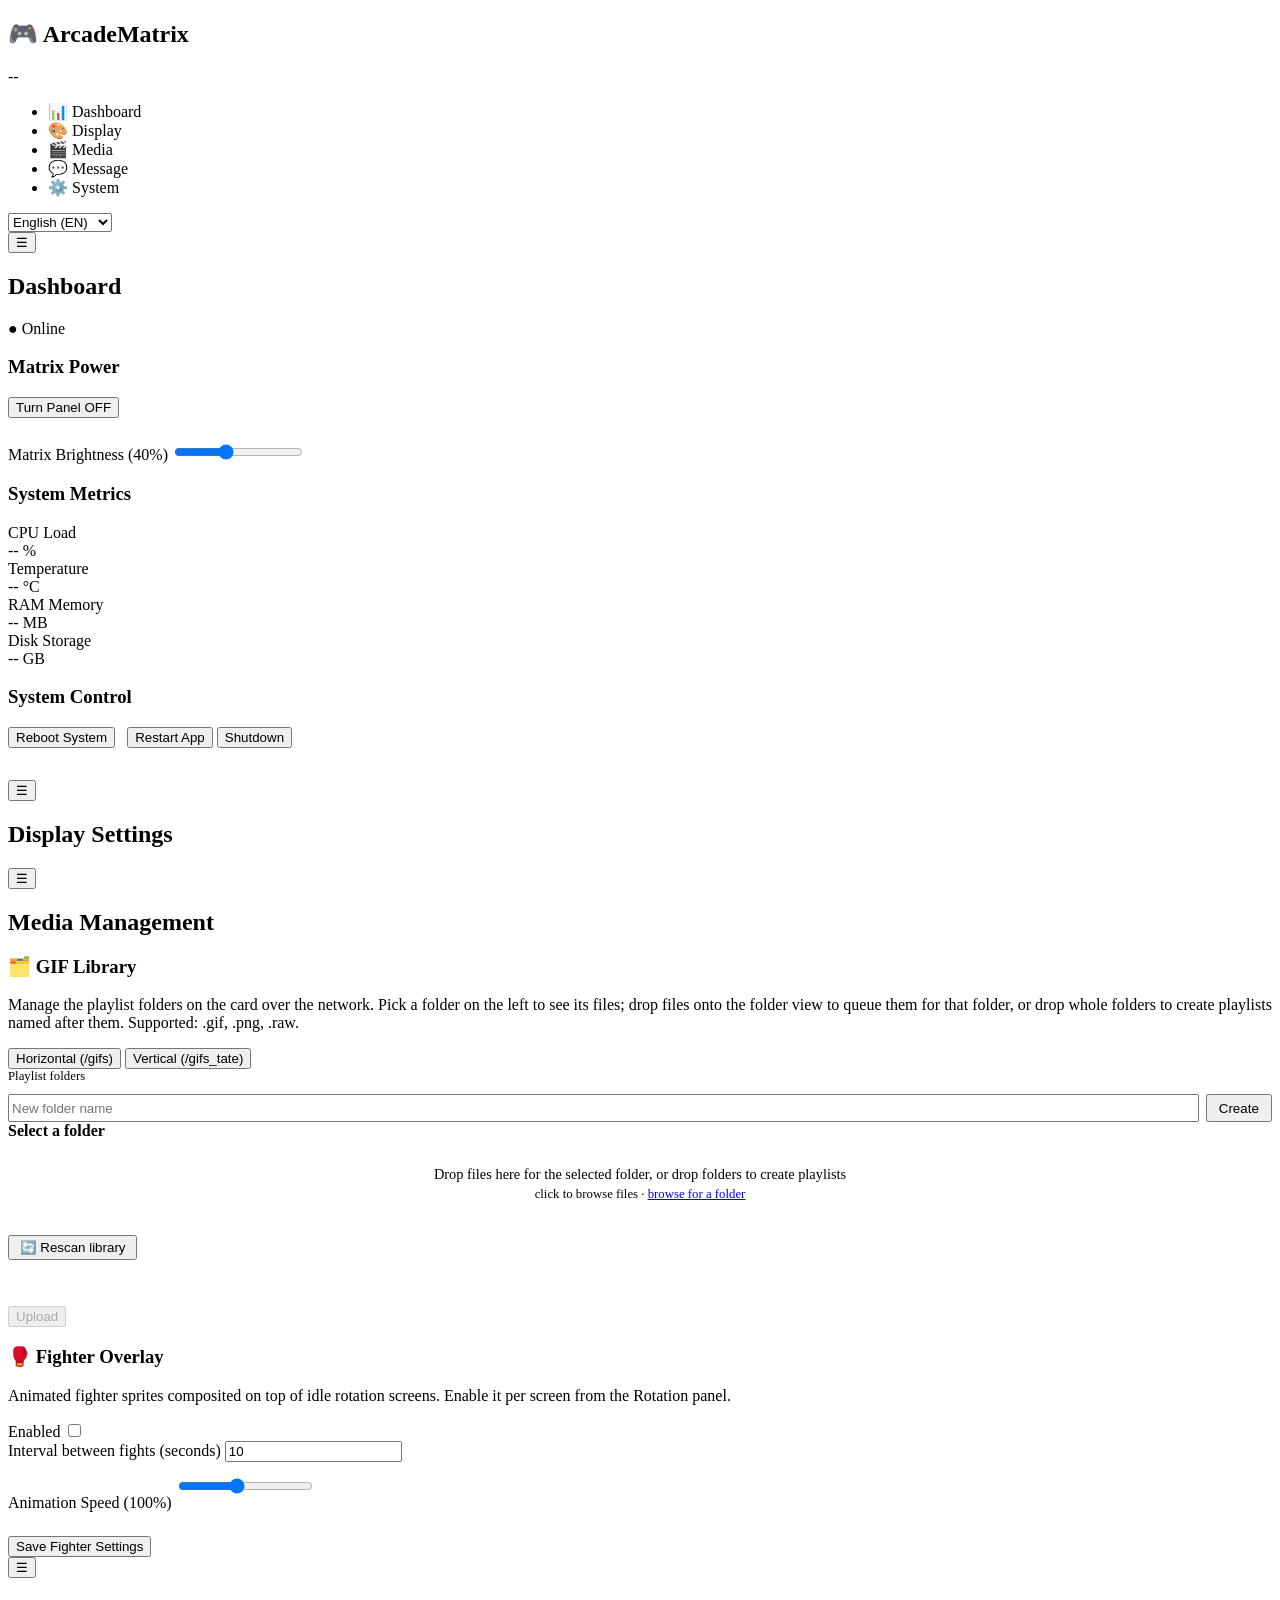
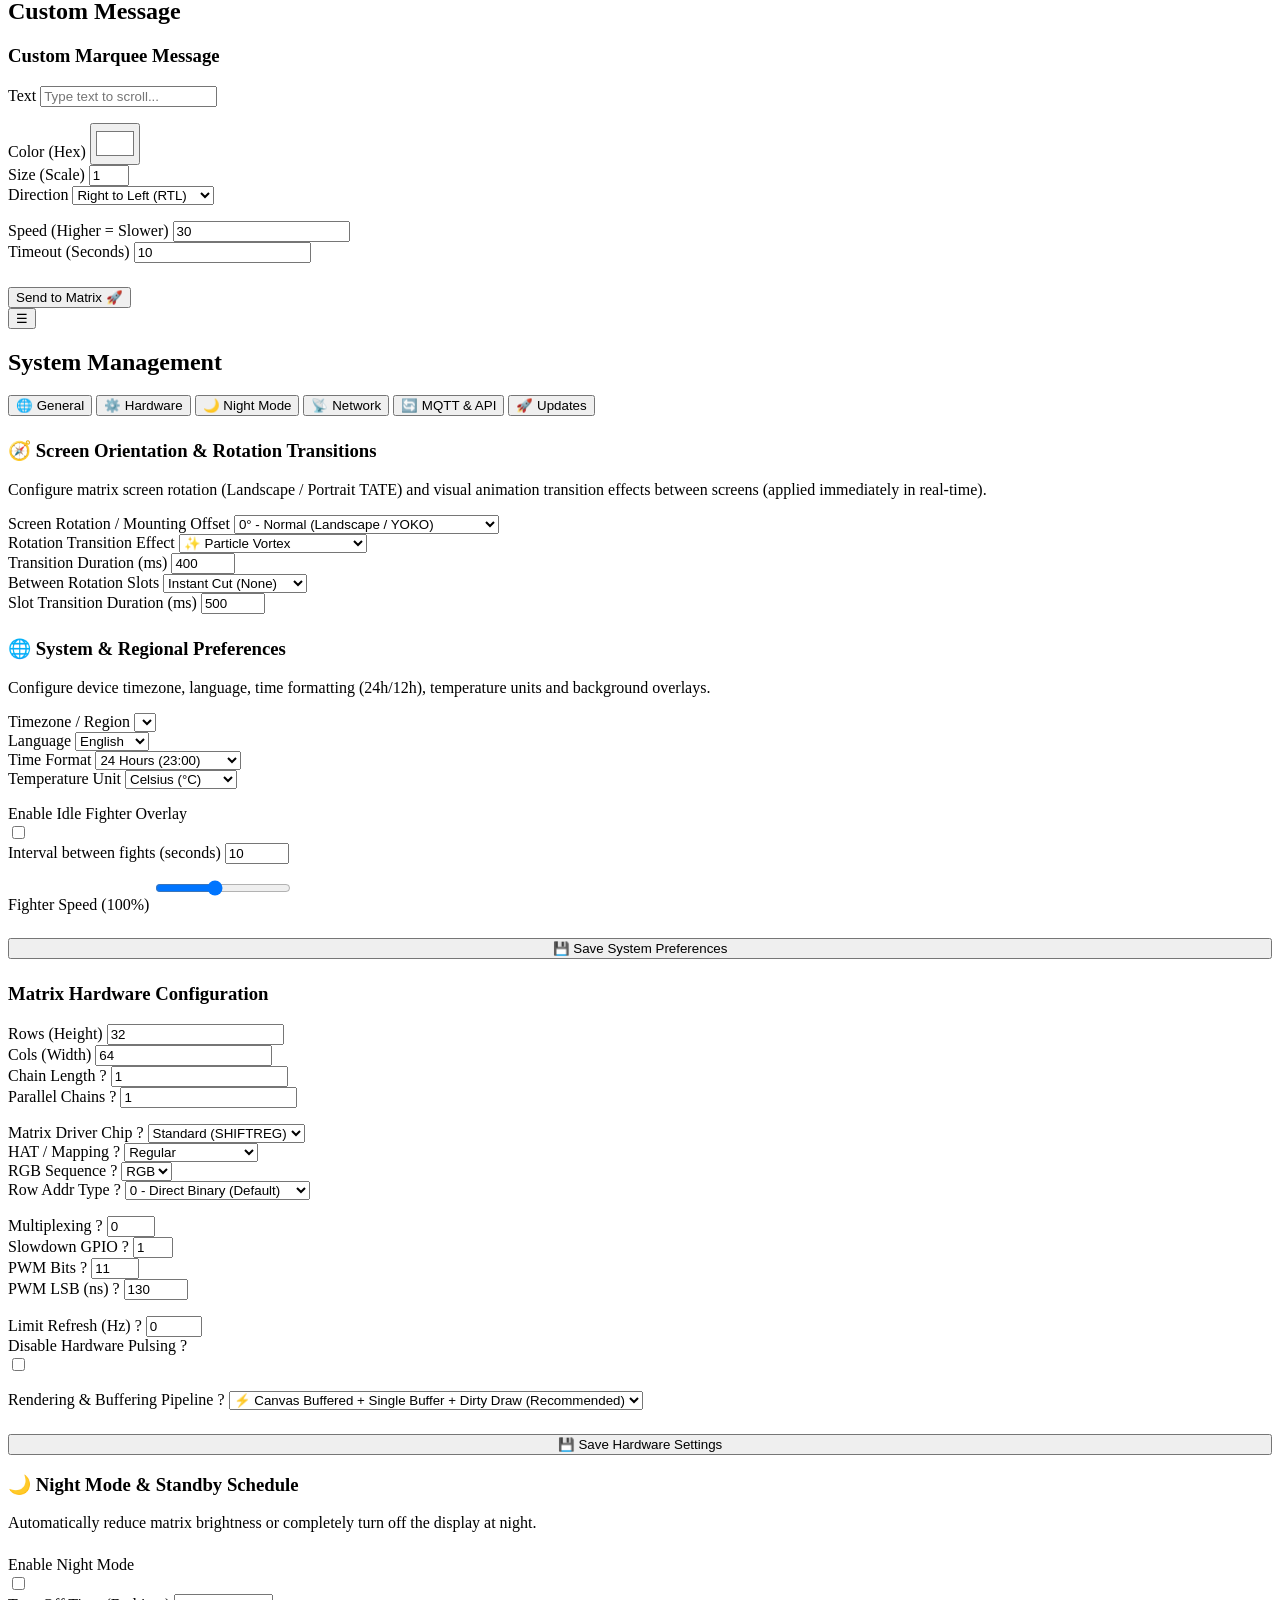
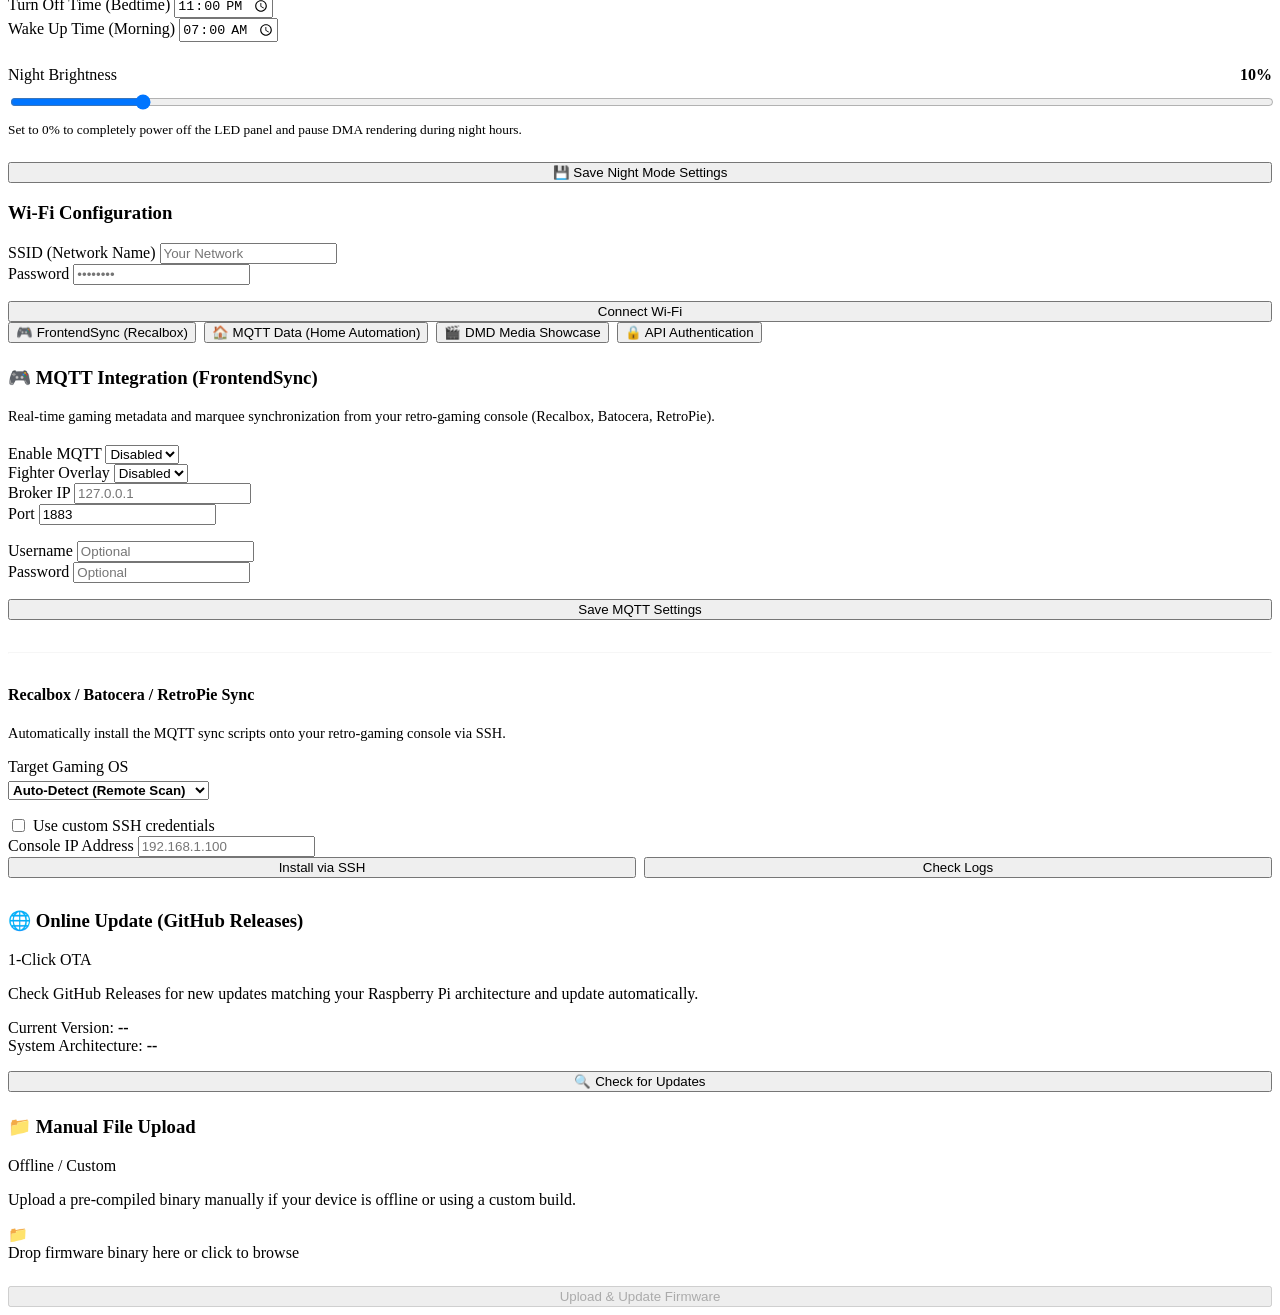
==== commit 0246e004: "fix(i18n): localize Media Showcase WebUI and waiting pixel-art prompts across EN/FR/ES" ====
--- a/api/www/index.html
+++ b/api/www/index.html
@@ -567,8 +567,8 @@
           <!-- Sub-Tab 1: FrontendSync (Recalbox / Batocera / RetroPie Sync) -->
           <div id="mqtt-subtab-frontendsync" class="mqtt-subtab-pane">
             <div class="card glass shadow" style="margin-bottom: 2rem;">
-              <h3 data-i18n="mqtt_title">🎮 Intégration MQTT (FrontendSync)</h3>
-              <p class="text-muted" style="font-size: 0.9em; margin-bottom: 1.25rem;" data-i18n="mqtt_desc">Synchronisation en direct des métadonnées et marquees de vos jeux depuis votre console retro-gaming (Recalbox, Batocera, RetroPie).</p>
+              <h3 data-i18n="mqtt_title">🎮 MQTT Integration (FrontendSync)</h3>
+              <p class="text-muted" style="font-size: 0.9em; margin-bottom: 1.25rem;" data-i18n="mqtt_desc">Real-time gaming metadata and marquee synchronization from your retro-gaming console (Recalbox, Batocera, RetroPie).</p>
               <div class="form-grid">
                 <div class="form-group">
                   <label data-i18n="mqtt_enable">Enable MQTT</label>
@@ -653,8 +653,8 @@
           <!-- Sub-Tab 2: MQTT Data (Home Automation) -->
           <div id="mqtt-subtab-data" class="mqtt-subtab-pane" style="display: none;">
             <div class="card glass shadow" style="margin-bottom: 2rem;">
-              <h3 data-i18n="data_mqtt_title">🏠 MQTT Data (Domotique)</h3>
-              <p class="text-muted" style="font-size: 0.9em;" data-i18n="data_mqtt_desc">Broker MQTT dédié aux écrans de données domotiques (Home Assistant, Jeedom). Connexion active uniquement lors de l'affichage.</p>
+              <h3 data-i18n="data_mqtt_title">🏠 MQTT Data (Home Automation)</h3>
+              <p class="text-muted" style="font-size: 0.9em;" data-i18n="data_mqtt_desc">Broker used by MQTT Data screens (Home Assistant, Jeedom). Connects only while displayed on screen.</p>
               <div class="form-grid">
                 <div class="form-group">
                   <label data-i18n="mqtt_broker">Broker IP</label>
@@ -689,62 +689,62 @@
                   <button type="button" id="btn-test-showcase-conn" class="btn btn-sm" style="padding: 0.3rem 0.65rem; font-size: 0.8rem;" data-i18n="showcase_test_btn">🔄 Test</button>
                 </div>
               </div>
-              <p class="text-muted" style="font-size: 0.9em; margin-bottom: 1.25rem;" data-i18n="showcase_desc">Configuration réseau et transport unifiée pour l'ensemble des moteurs Media Showcase (Jeux, Films, Séries, Anime).</p>
+              <p class="text-muted" style="font-size: 0.9em; margin-bottom: 1.25rem;" data-i18n="showcase_desc">Central network and broker configuration for the 4 DMD Media Showcase engines (Games, Movies, Series, Anime).</p>
               
               <div class="form-grid" style="margin-bottom: 1rem;">
                 <div class="form-group">
-                  <label data-i18n="showcase_enable">Activer DMD Media Showcase ℹ️</label>
+                  <label><span data-i18n="showcase_enable">Enable DMD Media Showcase</span> <span class="tooltip-icon" data-i18n-tooltip="tt_showcase_enable">?</span></label>
                   <select id="hw-showcase-enabled" class="input">
-                    <option value="false" data-i18n="mqtt_opt_disabled" selected>Désactivé (Par défaut)</option>
-                    <option value="true" data-i18n="mqtt_opt_enabled">Activé</option>
+                    <option value="false" data-i18n="mqtt_opt_disabled" selected>Disabled</option>
+                    <option value="true" data-i18n="mqtt_opt_enabled">Enabled</option>
                   </select>
                 </div>
                 <div class="form-group">
-                  <label data-i18n="showcase_server_url">URL Serveur Showcase (Auto-découverte mDNS) ℹ️</label>
+                  <label><span data-i18n="showcase_server_url">Showcase Server URL (mDNS Auto-Discovery)</span> <span class="tooltip-icon" data-i18n-tooltip="tt_showcase_server_url">?</span></label>
                   <input type="text" id="hw-showcase-server-url" class="input" value="http://dmdmediashowcase.local:8890" placeholder="http://dmdmediashowcase.local:8890">
                 </div>
               </div>
 
               <div class="form-grid">
                 <div class="form-group">
-                  <label data-i18n="showcase_transport_mode">Protocole de Transport ℹ️</label>
+                  <label><span data-i18n="showcase_transport_mode">Transport Protocol</span> <span class="tooltip-icon" data-i18n-tooltip="tt_showcase_transport_mode">?</span></label>
                   <select id="hw-showcase-transport-mode" class="input">
                     <option value="mqtt_udp" data-i18n="showcase_opt_mqtt_udp">MQTT + UDP Real-Time (Recommended)</option>
                     <option value="http_poll" data-i18n="showcase_opt_http_poll">HTTP Polling (Fallback)</option>
                   </select>
                 </div>
                 <div class="form-group">
-                  <label data-i18n="showcase_use_broker">Utiliser le Broker MQTT Showcase Intégré ℹ️</label>
+                  <label><span data-i18n="showcase_use_broker">Use Showcase Embedded MQTT Broker</span> <span class="tooltip-icon" data-i18n-tooltip="tt_showcase_use_broker">?</span></label>
                   <select id="hw-showcase-use-broker" class="input">
-                    <option value="true" data-i18n="mqtt_opt_enabled">Activé</option>
-                    <option value="false" data-i18n="mqtt_opt_disabled">Désactivé</option>
+                    <option value="true" data-i18n="mqtt_opt_enabled">Enabled</option>
+                    <option value="false" data-i18n="mqtt_opt_disabled">Disabled</option>
                   </select>
                 </div>
               </div>
 
               <div class="form-grid" id="group-showcase-external-broker" style="margin-top: 1rem; display: none;">
                 <div class="form-group" id="group-showcase-broker-source">
-                  <label data-i18n="showcase_broker_source">Source Broker MQTT Externe ℹ️</label>
+                  <label><span data-i18n="showcase_broker_source">External MQTT Broker Source</span> <span class="tooltip-icon" data-i18n-tooltip="tt_showcase_broker_source">?</span></label>
                   <select id="hw-showcase-broker-source" class="input">
                     <option value="global" data-i18n="showcase_opt_broker_global">Global ArcadeMatrix MQTT Broker</option>
-                    <option value="custom" data-i18n="showcase_opt_broker_custom">URL Broker MQTT Personnalisé</option>
+                    <option value="custom" data-i18n="showcase_opt_broker_custom">Custom Showcase MQTT Broker URL</option>
                   </select>
                 </div>
                 <div class="form-group" id="group-showcase-custom-url" style="display: none;">
-                  <label data-i18n="showcase_custom_url">URL Broker MQTT Personnalisé ℹ️</label>
+                  <label><span data-i18n="showcase_custom_url">Custom MQTT Broker URL</span> <span class="tooltip-icon" data-i18n-tooltip="tt_showcase_custom_url">?</span></label>
                   <input type="text" id="hw-showcase-custom-url" class="input" placeholder="mqtt://192.168.1.200:1883">
                 </div>
               </div>
 
-              <button id="btn-save-showcase" class="btn btn-primary" style="margin-top: 1.25rem; width: 100%;" data-i18n="showcase_save_btn">Enregistrer les paramètres Showcase</button>
+              <button id="btn-save-showcase" class="btn btn-primary" style="margin-top: 1.25rem; width: 100%;" data-i18n="showcase_save_btn">Save Showcase Settings</button>
             </div>
           </div>
 
           <!-- Sub-Tab 4: API Authentication (Security) -->
           <div id="mqtt-subtab-auth" class="mqtt-subtab-pane" style="display: none;">
             <div class="card glass shadow">
-              <h3 data-i18n="api_auth_title">🔒 Authentification API (Sécurité)</h3>
-              <p class="text-muted" style="font-size: 0.9em; margin-bottom: 1.25rem;" data-i18n="api_auth_desc">Protégez l'accès aux endpoints de contrôle et d'administration REST API ArcadeMatrix.</p>
+              <h3 data-i18n="api_auth_title">🔒 API Authentication (Security)</h3>
+              <p class="text-muted" style="font-size: 0.9em; margin-bottom: 1.25rem;" data-i18n="api_auth_desc">Protect access to ArcadeMatrix REST API administration and control endpoints.</p>
               <div class="form-grid">
                 <div class="form-group">
                   <label data-i18n="api_auth_enable">Require Auth for API</label>
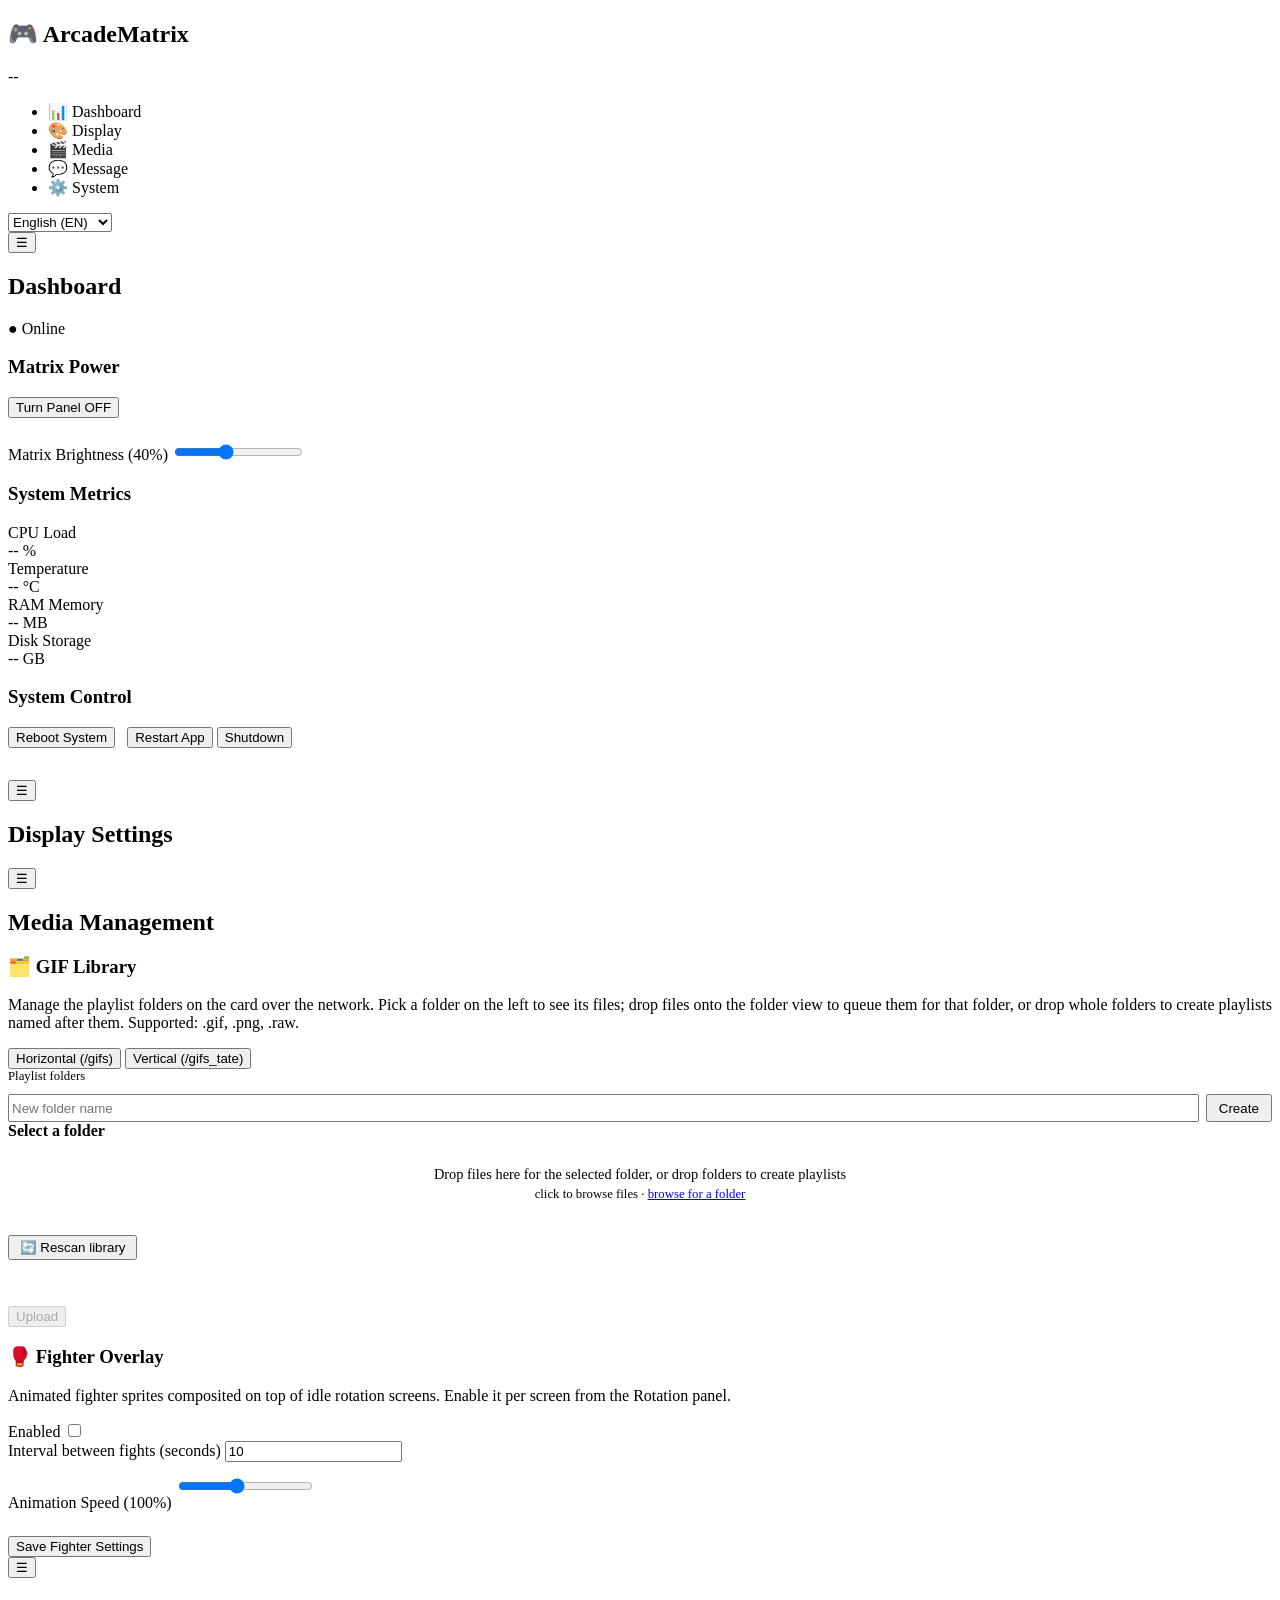
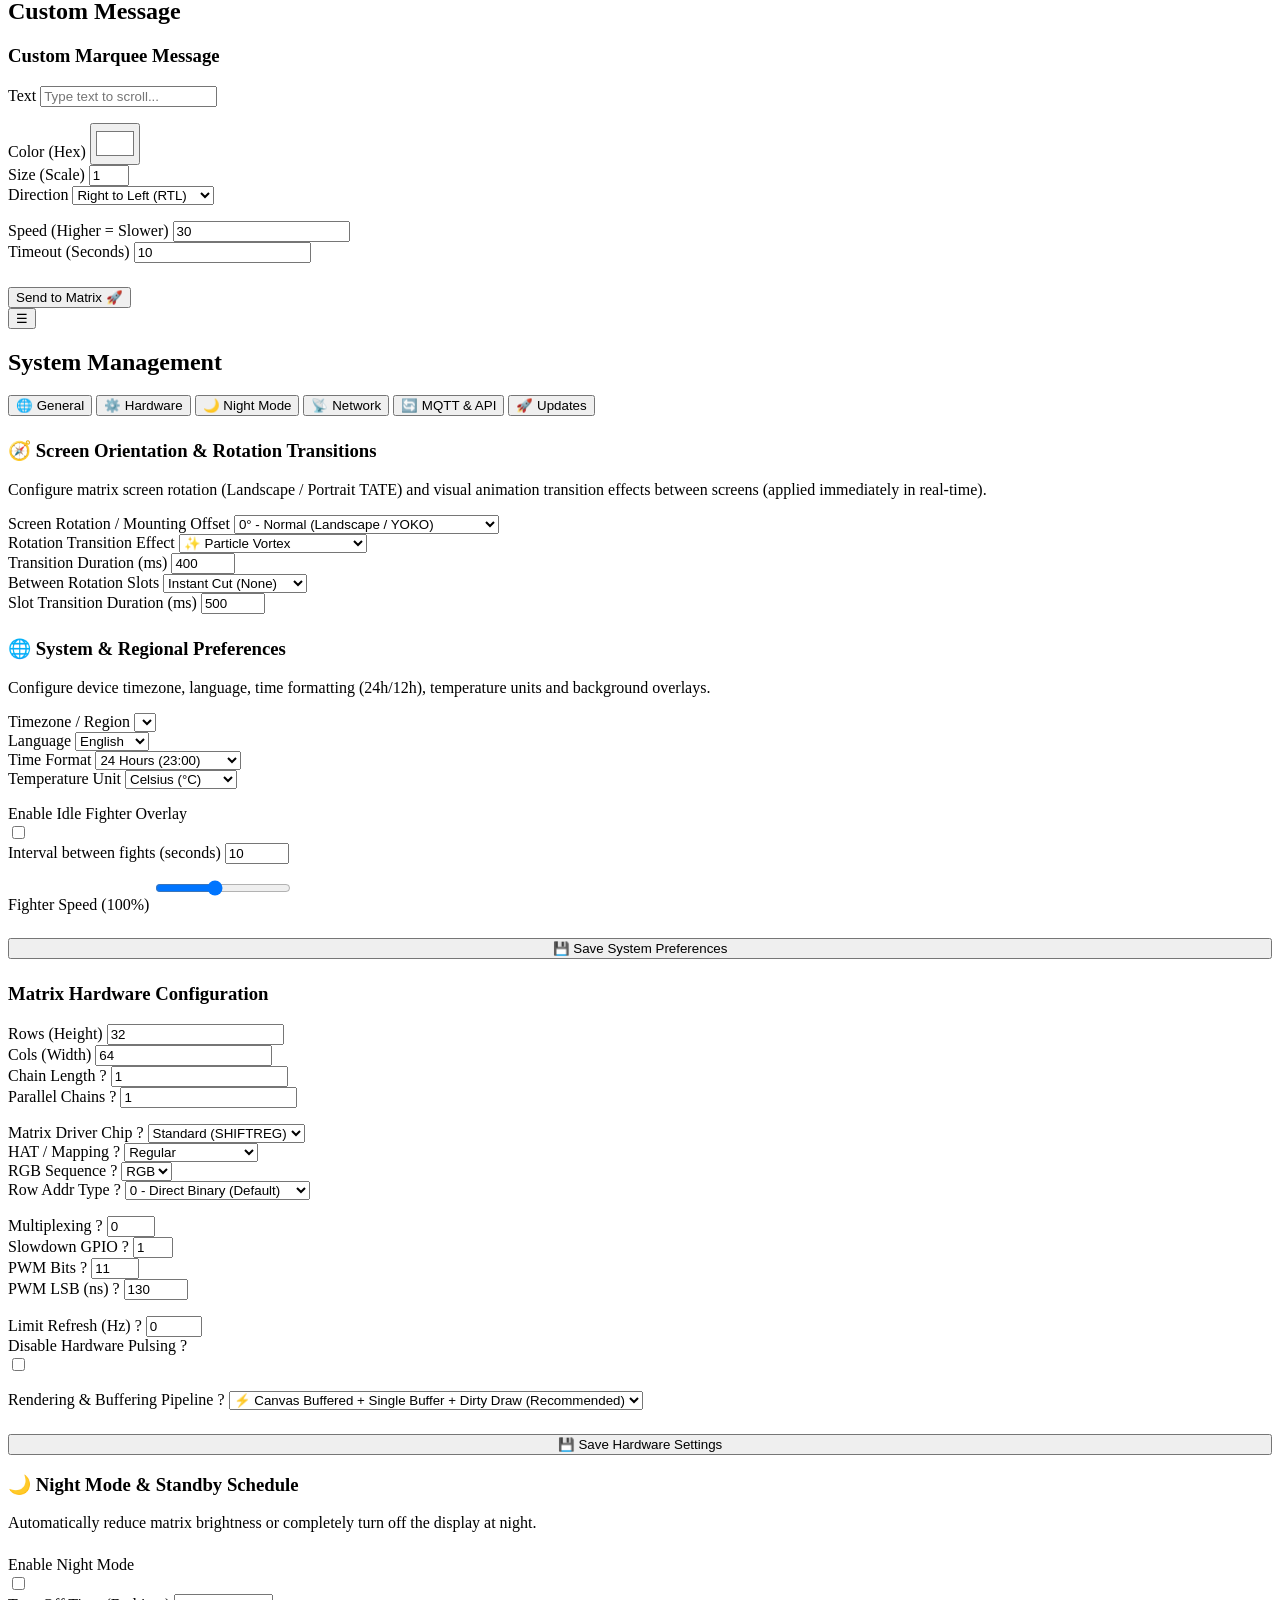
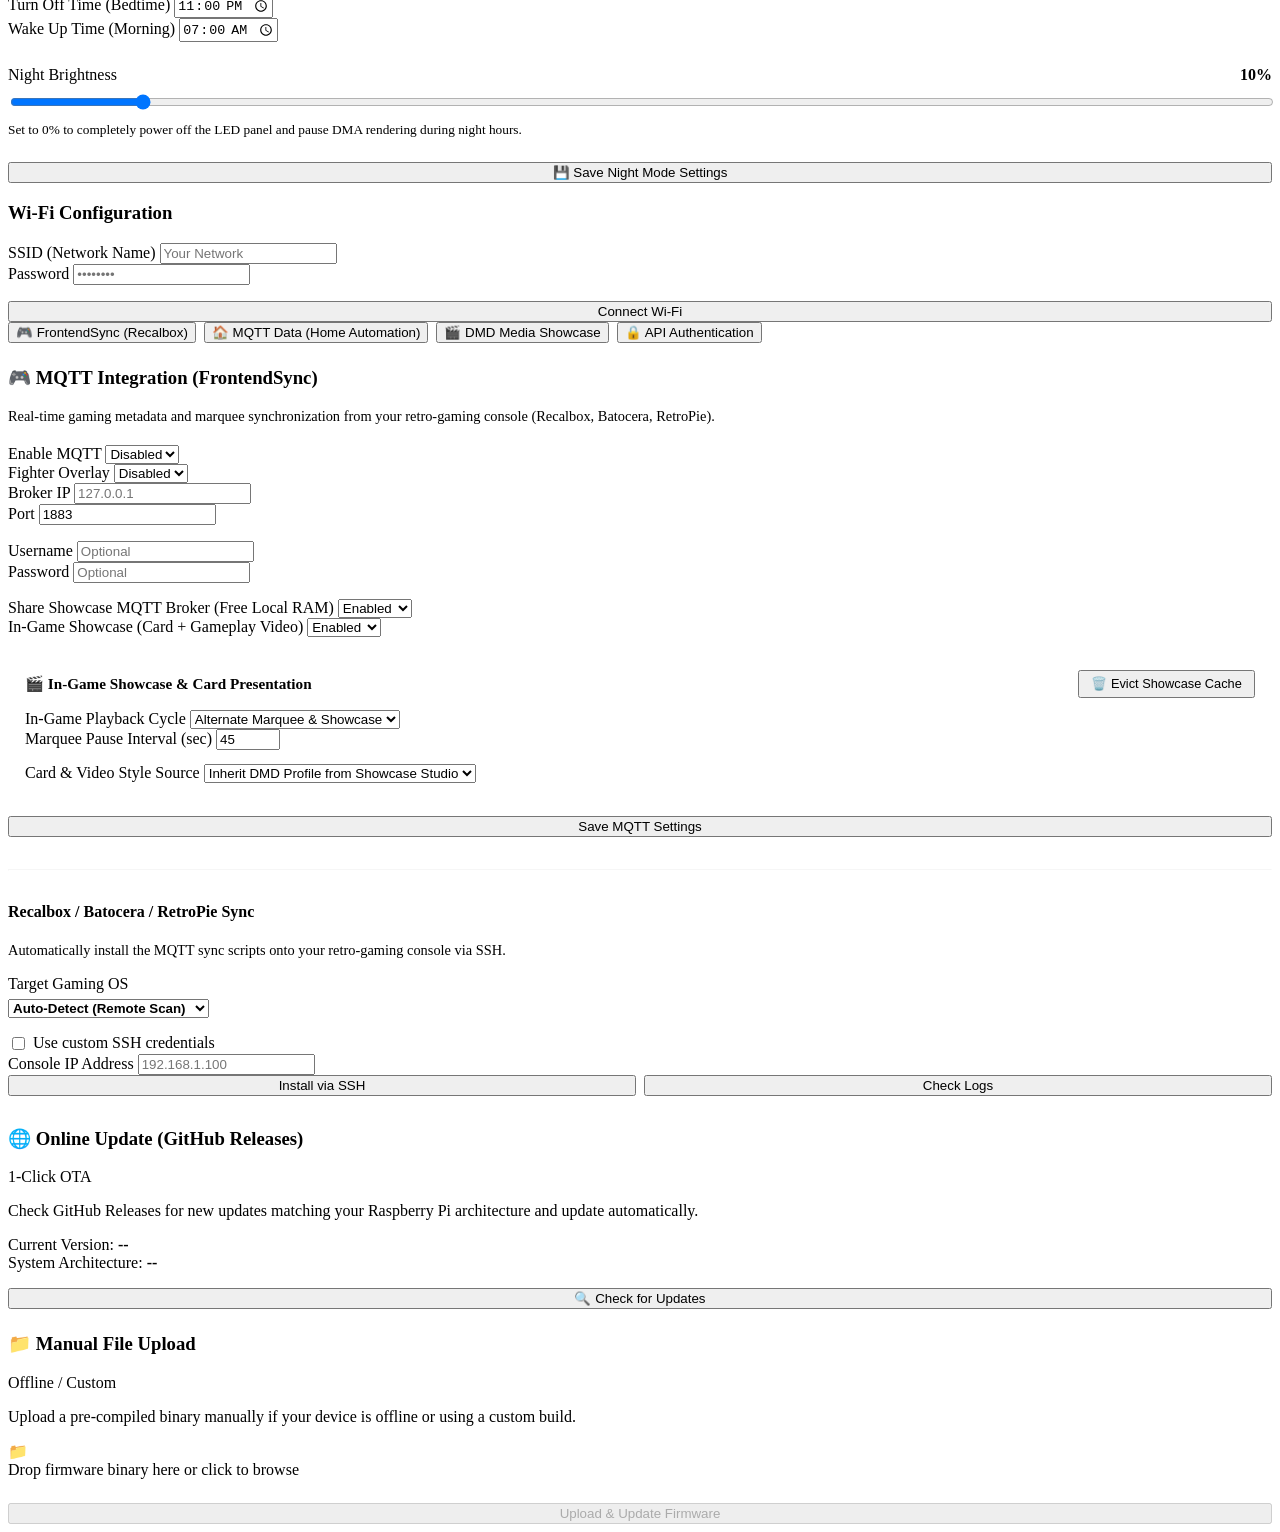
==== commit 1c8b55ed: "feat(frontend-sync): add late-preempting in-game Showcase playback and dynamic broker sharing - Keep" ====
--- a/api/www/index.html
+++ b/api/www/index.html
@@ -605,6 +605,174 @@
                   <input type="password" id="hw-mqtt-pass" class="input" placeholder="Optional">
                 </div>
               </div>
+
+              <div class="form-grid" style="margin-top: 1rem;">
+                <div class="form-group">
+                  <label data-i18n="fsync_use_showcase_broker">Share Showcase MQTT Broker (Free Local RAM)</label>
+                  <select id="hw-mqtt-use-showcase-broker" class="input">
+                    <option value="true" data-i18n="mqtt_opt_enabled">Enabled</option>
+                    <option value="false" data-i18n="mqtt_opt_disabled">Disabled</option>
+                  </select>
+                </div>
+                <div class="form-group">
+                  <label data-i18n="fsync_ingame_showcase">In-Game Showcase (Card + Gameplay Video)</label>
+                  <select id="hw-mqtt-ingame-showcase" class="input">
+                    <option value="true" data-i18n="mqtt_opt_enabled">Enabled</option>
+                    <option value="false" data-i18n="mqtt_opt_disabled">Disabled</option>
+                  </select>
+                </div>
+              </div>
+
+              <div id="group-fsync-ingame-options" style="margin-top: 1rem; padding: 1rem; border-radius: 10px; background: rgba(255,255,255,0.03); border: 1px solid rgba(255,255,255,0.08);">
+                <div style="display: flex; justify-content: space-between; align-items: center; flex-wrap: wrap; gap: 0.5rem; margin-bottom: 0.75rem;">
+                  <strong style="font-size: 0.95rem;" data-i18n="fsync_pres_title">🎬 In-Game Showcase & Card Presentation</strong>
+                  <button type="button" id="btn-evict-showcase-cache" class="btn btn-sm" style="padding: 0.3rem 0.7rem; font-size: 0.8rem;" data-i18n="fsync_evict_cache_btn">🗑️ Evict Showcase Cache</button>
+                </div>
+                <div class="form-grid">
+                  <div class="form-group">
+                    <label data-i18n="fsync_cycle_mode">In-Game Playback Cycle</label>
+                    <select id="hw-mqtt-cycle-mode" class="input">
+                      <option value="alternating" data-i18n="fsync_cycle_alternating">Alternate Marquee & Showcase</option>
+                      <option value="loop" data-i18n="fsync_cycle_loop">Loop Showcase Continuously</option>
+                      <option value="once" data-i18n="fsync_cycle_once">Play Once then Keep Marquee</option>
+                    </select>
+                  </div>
+                  <div class="form-group" id="group-fsync-marquee-interval">
+                    <label data-i18n="fsync_marquee_interval">Marquee Pause Interval (sec)</label>
+                    <input type="number" id="hw-mqtt-marquee-interval" class="input" min="5" max="3600" value="45">
+                  </div>
+                </div>
+
+                <div class="form-group" style="margin-top: 0.85rem;">
+                  <label data-i18n="fsync_card_source">Card & Video Style Source</label>
+                  <select id="hw-mqtt-card-source" class="input">
+                    <option value="showcase_profile" data-i18n="fsync_card_source_profile">Inherit DMD Profile from Showcase Studio</option>
+                    <option value="custom" data-i18n="fsync_card_source_custom">Custom Presentation Override on DMD</option>
+                  </select>
+                </div>
+
+                <div id="group-fsync-custom-card" style="display: none; margin-top: 1rem;">
+                  <div class="form-grid">
+                    <div class="form-group">
+                      <label data-i18n="fsync_card_intro">Show Game Info Card</label>
+                      <select id="hw-mqtt-card-intro" class="input">
+                        <option value="true" data-i18n="mqtt_opt_enabled">Enabled</option>
+                        <option value="false" data-i18n="mqtt_opt_disabled">Disabled</option>
+                      </select>
+                    </div>
+                    <div class="form-group">
+                      <label data-i18n="fsync_card_layout">Card Layout</label>
+                      <select id="hw-mqtt-card-layout" class="input">
+                        <option value="classic_split">Classic Split (Poster Left)</option>
+                        <option value="poster_right">Poster Right</option>
+                        <option value="badge_header">Badge Header</option>
+                        <option value="hero_banner">Hero Banner</option>
+                        <option value="minimal_arcade">Minimal Arcade</option>
+                      </select>
+                    </div>
+                  </div>
+                  <div class="form-grid" style="margin-top: 0.75rem;">
+                    <div class="form-group">
+                      <label data-i18n="fsync_card_theme">Card Visual Theme</label>
+                      <select id="hw-mqtt-card-theme" class="input">
+                        <option value="tinted">Tinted Accent</option>
+                        <option value="poster_wash">Poster Color Wash</option>
+                        <option value="neon_border">Neon Arcade Border</option>
+                        <option value="crt_amber">CRT Amber</option>
+                        <option value="pure_black">Pure Black OLED/DMD</option>
+                      </select>
+                    </div>
+                    <div class="form-group">
+                      <label data-i18n="fsync_scroll_speed">Synopsis Scroll Speed</label>
+                      <select id="hw-mqtt-scroll-speed" class="input">
+                        <option value="slow">Slow</option>
+                        <option value="normal" selected>Normal</option>
+                        <option value="fast">Fast</option>
+                      </select>
+                    </div>
+                  </div>
+                  <div class="form-grid" style="margin-top: 0.75rem;">
+                    <div class="form-group">
+                      <label data-i18n="fsync_include_poster">Mini-Jacket Poster</label>
+                      <select id="hw-mqtt-include-poster" class="input">
+                        <option value="true" data-i18n="mqtt_opt_enabled">Enabled</option>
+                        <option value="false" data-i18n="mqtt_opt_disabled">Disabled</option>
+                      </select>
+                    </div>
+                    <div class="form-group">
+                      <label data-i18n="fsync_include_synopsis">Scrolling Synopsis</label>
+                      <select id="hw-mqtt-include-synopsis" class="input">
+                        <option value="true" data-i18n="mqtt_opt_enabled">Enabled</option>
+                        <option value="false" data-i18n="mqtt_opt_disabled">Disabled</option>
+                      </select>
+                    </div>
+                  </div>
+                  <div class="form-grid" style="margin-top: 0.75rem;">
+                    <div class="form-group">
+                      <label data-i18n="fsync_jacket_pano">Jacket Panorama</label>
+                      <select id="hw-mqtt-jacket-pano" class="input">
+                        <option value="true" data-i18n="mqtt_opt_enabled">Enabled</option>
+                        <option value="false" data-i18n="mqtt_opt_disabled">Disabled</option>
+                      </select>
+                    </div>
+                    <div class="form-group">
+                      <label data-i18n="fsync_marquee_pano">Marquee Panorama</label>
+                      <select id="hw-mqtt-marquee-pano" class="input">
+                        <option value="false" data-i18n="mqtt_opt_disabled">Disabled</option>
+                        <option value="true" data-i18n="mqtt_opt_enabled">Enabled</option>
+                      </select>
+                    </div>
+                  </div>
+                  <div class="form-grid" style="margin-top: 0.75rem;">
+                    <div class="form-group">
+                      <label data-i18n="fsync_snap_pano">Snapshot Panoramas (0-5)</label>
+                      <input type="number" id="hw-mqtt-snap-pano" class="input" min="0" max="5" value="0">
+                    </div>
+                    <div class="form-group">
+                      <label data-i18n="fsync_include_video">Gameplay Video</label>
+                      <select id="hw-mqtt-include-video" class="input">
+                        <option value="true" data-i18n="mqtt_opt_enabled">Enabled</option>
+                        <option value="false" data-i18n="mqtt_opt_disabled">Disabled</option>
+                      </select>
+                    </div>
+                  </div>
+                  <div class="form-grid" style="margin-top: 0.75rem;">
+                    <div class="form-group">
+                      <label data-i18n="fsync_video_duration">Max Video Duration (s)</label>
+                      <input type="number" id="hw-mqtt-video-duration" class="input" min="2" max="120" value="12">
+                    </div>
+                    <div class="form-group">
+                      <label data-i18n="fsync_video_fps">Video FPS</label>
+                      <select id="hw-mqtt-video-fps" class="input">
+                        <option value="10">10 FPS</option>
+                        <option value="15" selected>15 FPS</option>
+                        <option value="20">20 FPS</option>
+                        <option value="25">25 FPS</option>
+                      </select>
+                    </div>
+                  </div>
+                  <div class="form-grid" style="margin-top: 0.75rem;">
+                    <div class="form-group">
+                      <label data-i18n="fsync_video_mode">Video Framing Mode</label>
+                      <select id="hw-mqtt-video-mode" class="input">
+                        <option value="auto_action">Auto Action Tracking</option>
+                        <option value="panorama">Smooth Panorama</option>
+                        <option value="center_crop">Center Crop</option>
+                      </select>
+                    </div>
+                    <div class="form-group">
+                      <label data-i18n="fsync_color_boost">DMD Color Boost</label>
+                      <select id="hw-mqtt-color-boost" class="input">
+                        <option value="auto">Auto</option>
+                        <option value="pixel_art">Pixel Art Crisp</option>
+                        <option value="anime">Vibrant</option>
+                        <option value="cinema">Natural Cinema</option>
+                      </select>
+                    </div>
+                  </div>
+                </div>
+              </div>
+
               <button id="btn-save-mqtt" class="btn btn-primary" style="margin-top: 1rem; width: 100%;" data-i18n="mqtt_save_btn">Save MQTT Settings</button>
               
               <hr style="margin: 2rem 0; border-color: rgba(255,255,255,0.1);">
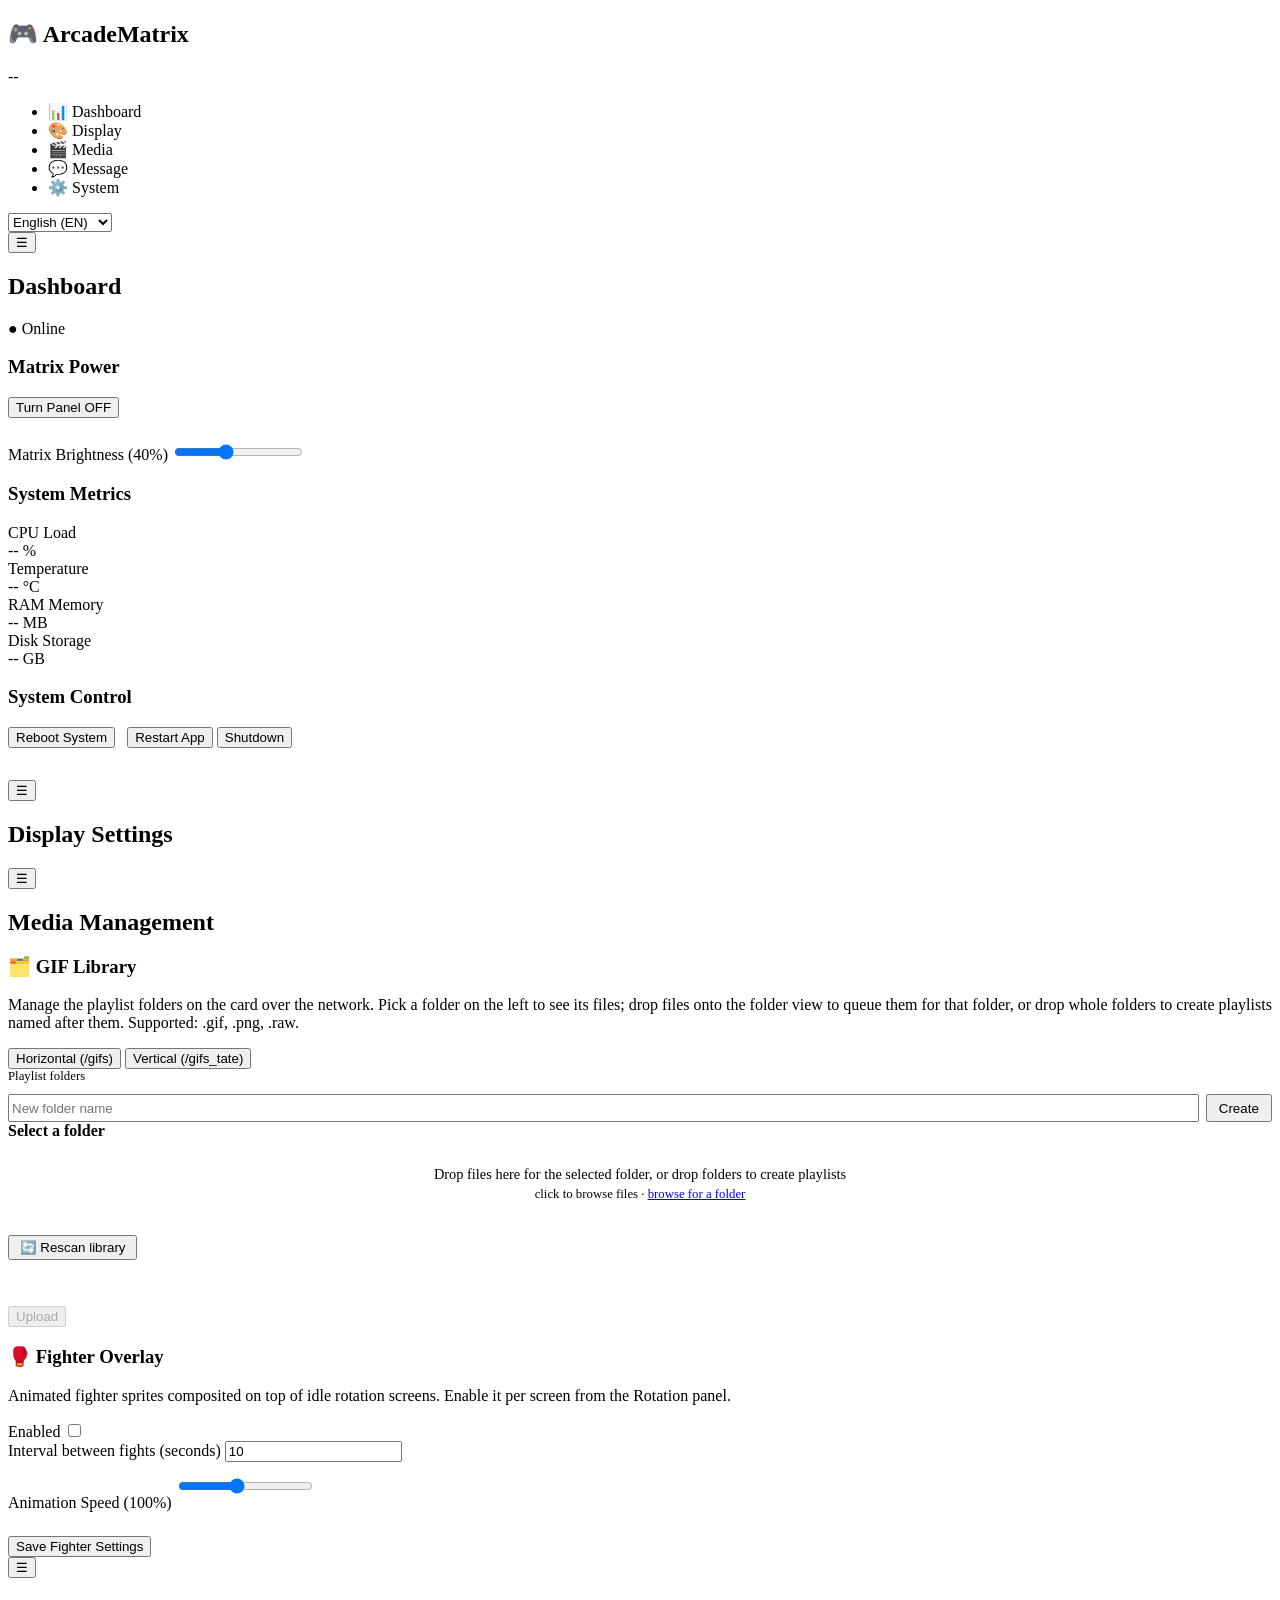
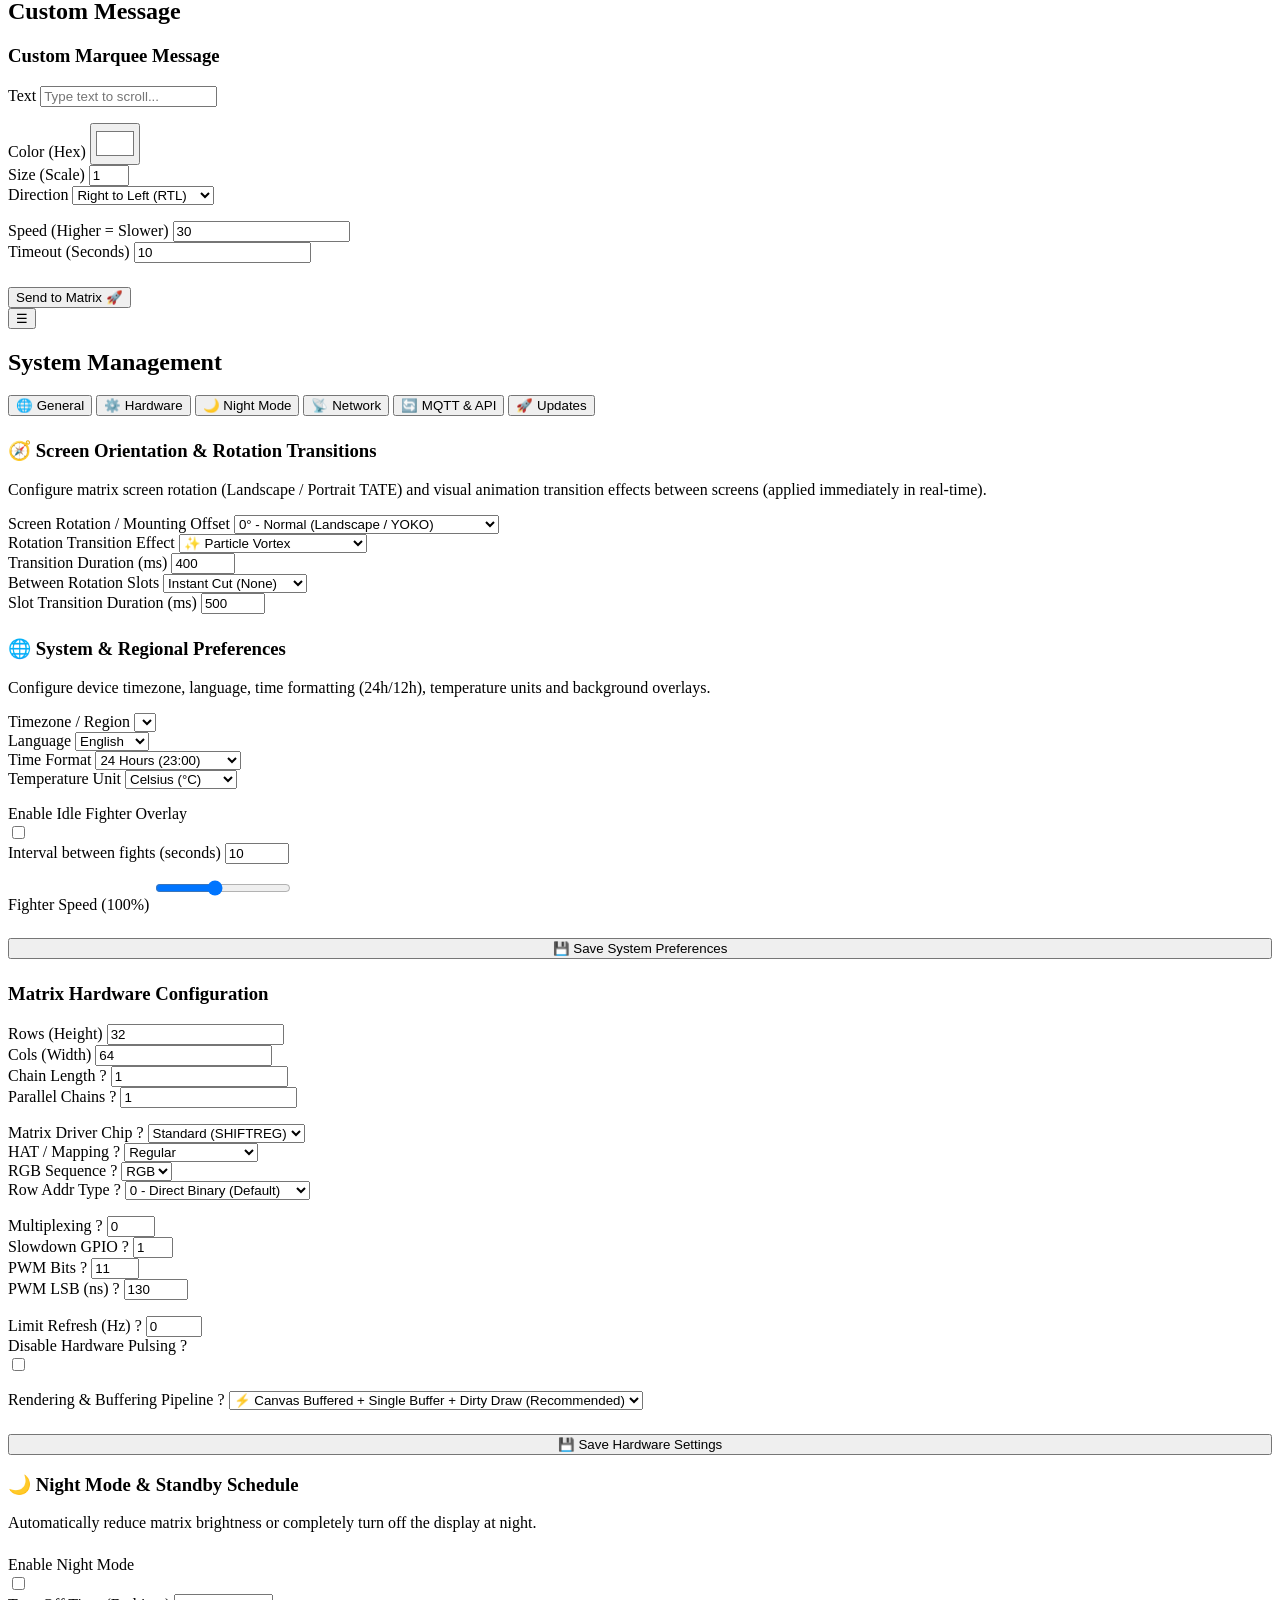
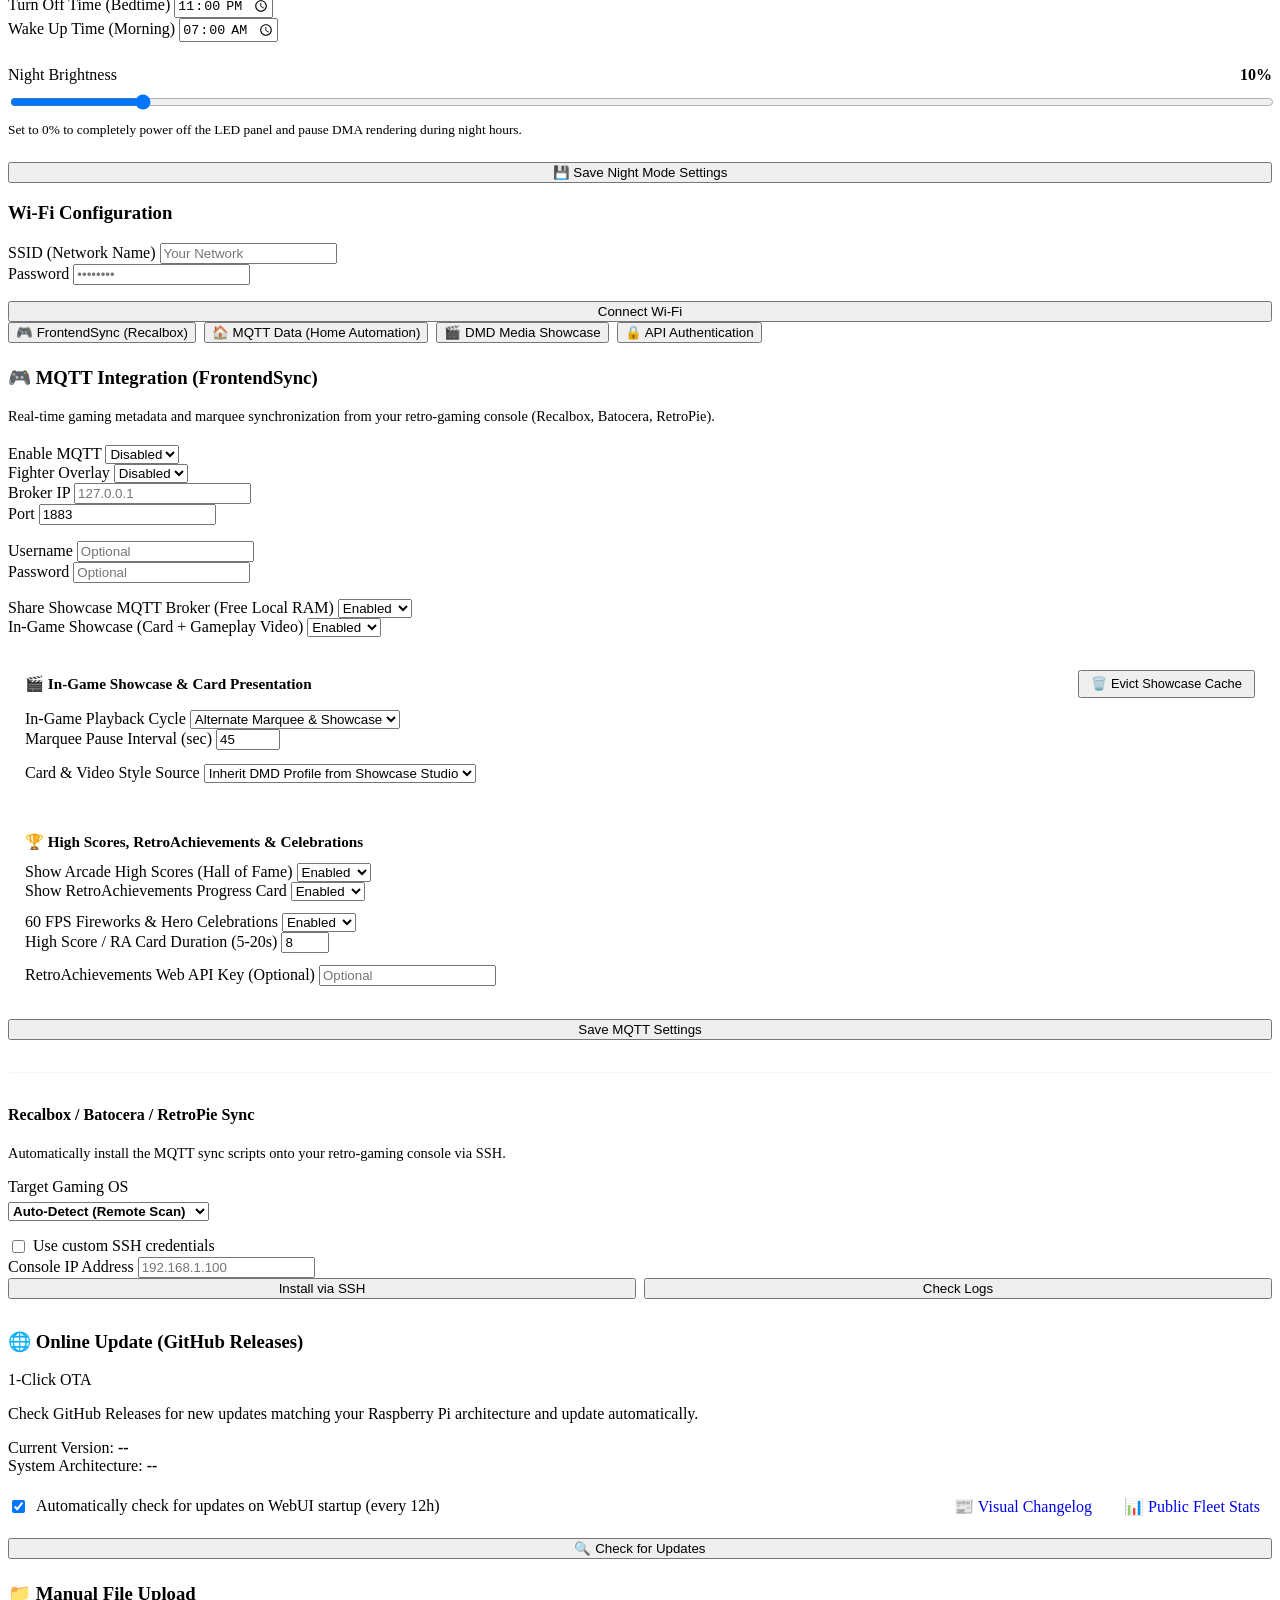
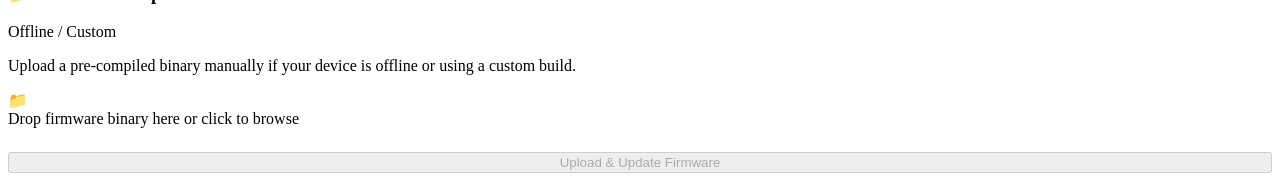
==== commit e28820e4: "feat(agenda,sync,ota): add zero-alloc iCal agenda engine, RA/high-score sync celebrations, and OTA f" ====
--- a/api/www/index.html
+++ b/api/www/index.html
@@ -26,6 +26,7 @@
       <div class="logo">
         <h2>🎮 ArcadeMatrix</h2>
         <span id="version-tag" class="version-badge">--</span>
+        <span id="sidebar-ota-badge" class="badge badge-accent" style="display: none; cursor: pointer; margin-left: 0.35rem; font-size: 0.7rem;" onclick="switchPage('system'); switchSystemTab('ota');" data-i18n="ota_update_available">Update Available</span>
       </div>
       <ul class="nav-links">
         <li class="nav-item active" data-page="dashboard">
@@ -62,40 +63,40 @@
             <button id="mobile-menu-btn" onclick="toggleSidebar()">☰</button>
             <h1 data-i18n="nav_dashboard">Dashboard</h1>
           </div>
-          <div id="status-badge" class="status-badge online">● Online</div>
+          <div id="status-badge" class="status-badge online" data-i18n="dash_status_online">● Online</div>
         </header>
 
         <div class="dashboard-grid">
           <!-- Power Control Card -->
           <div class="card glass shadow">
-            <h3>Matrix Power</h3>
+            <h3 data-i18n="dash_power_title">Matrix Power</h3>
             <div class="power-toggle-container">
-              <button id="btn-power-toggle" class="btn btn-power-on">Turn Panel OFF</button>
+              <button id="btn-power-toggle" class="btn btn-power-on" data-i18n="dash_power_off_btn">Turn Panel OFF</button>
             </div>
             <div class="slider-group" style="margin-top: 1.5rem;">
-              <label>Matrix Brightness (<span id="val-brightness">40</span>%)</label>
+              <label><span data-i18n="dash_brightness">Matrix Brightness</span> (<span id="val-brightness">40</span>%)</label>
               <input type="range" id="slider-brightness" min="1" max="100" value="40">
             </div>
           </div>
 
           <!-- System Metrics Grid -->
           <div class="card glass shadow">
-            <h3>System Metrics</h3>
+            <h3 data-i18n="dash_metrics_title">System Metrics</h3>
             <div class="metrics-grid">
               <div class="metric-box">
-                <div class="metric-label">CPU Load</div>
+                <div class="metric-label" data-i18n="dash_cpu">CPU Load</div>
                 <div class="metric-val" id="metric-cpu">-- %</div>
               </div>
               <div class="metric-box">
-                <div class="metric-label">Temperature</div>
+                <div class="metric-label" data-i18n="dash_temp">Temperature</div>
                 <div class="metric-val" id="metric-temp">-- °C</div>
               </div>
               <div class="metric-box">
-                <div class="metric-label">RAM Memory</div>
+                <div class="metric-label" data-i18n="dash_ram">RAM Memory</div>
                 <div class="metric-val" id="metric-ram">-- MB</div>
               </div>
               <div class="metric-box">
-                <div class="metric-label">Disk Storage</div>
+                <div class="metric-label" data-i18n="dash_disk">Disk Storage</div>
                 <div class="metric-val" id="metric-disk">-- GB</div>
               </div>
             </div>
@@ -103,11 +104,11 @@
 
           <!-- Quick Actions -->
           <div class="card glass shadow">
-            <h3>System Control</h3>
+            <h3 data-i18n="dash_control_title">System Control</h3>
             <div class="action-buttons">
-              <button id="btn-reboot" class="btn btn-warning">Reboot System</button>
-              <button id="btn-restart-app" class="btn btn-primary" style="margin-left: 0.5rem;">Restart App</button>
-              <button id="btn-shutdown" class="btn btn-danger">Shutdown</button>
+              <button id="btn-reboot" class="btn btn-warning" data-i18n="dash_reboot_btn">Reboot System</button>
+              <button id="btn-restart-app" class="btn btn-primary" style="margin-left: 0.5rem;" data-i18n="dash_restart_btn">Restart App</button>
+              <button id="btn-shutdown" class="btn btn-danger" data-i18n="dash_shutdown_btn">Shutdown</button>
             </div>
           </div>
         </div>
@@ -158,14 +159,14 @@
             </div>
             <div class="gif-fm-pane">
               <div style="display: flex; justify-content: space-between; align-items: center; gap: 0.6rem; flex-wrap: wrap;">
-                <div><strong id="gif-fm-title">Select a folder</strong> <span id="gif-fm-count" class="text-muted" style="font-size: 0.85rem;"></span></div>
+                <div><strong id="gif-fm-title" data-i18n="gifs_select_folder">Select a folder</strong> <span id="gif-fm-count" class="text-muted" style="font-size: 0.85rem;"></span></div>
                 <span id="gif-fm-folder-actions" style="display: none;">
                   <button id="gif-fm-rename-folder" class="btn" style="padding: 0.2rem 0.6rem;" data-i18n="gifs_rename">Rename</button>
                   <button id="gif-fm-delete-folder" class="btn btn-danger" style="padding: 0.2rem 0.6rem; margin-left: 0.3rem;" data-i18n="gifs_delete_folder">Delete folder</button>
                 </span>
               </div>
               <div id="gif-fm-drop" class="drop-zone" style="margin-top: 0.6rem; padding: 0.9rem; border: 2px dashed rgba(255,255,255,0.2); border-radius: 8px; text-align: center; cursor: pointer;">
-                <div class="drop-text" style="font-size: 0.9rem;"><span data-i18n="gifs_drop_text_pre">Drop files here for</span> <span id="gif-fm-drop-target">the selected folder</span><span data-i18n="gifs_drop_text_post">, or drop folders to create playlists</span></div>
+                <div class="drop-text" style="font-size: 0.9rem;"><span data-i18n="gifs_drop_text_pre">Drop files here for</span> <span id="gif-fm-drop-target" data-i18n="gifs_drop_target_default">the selected folder</span><span data-i18n="gifs_drop_text_post">, or drop folders to create playlists</span></div>
                 <div class="text-muted" style="font-size: 0.8rem; margin-top: 0.25rem;"><span data-i18n="gifs_browse_files">click to browse files</span> · <a href="#" id="gif-fm-pick-dir" data-i18n="gifs_browse_folder">browse for a folder</a></div>
                 <input type="file" id="gif-fm-files-input" accept=".gif,.png,.raw,image/gif,image/png" multiple style="display: none;">
                 <input type="file" id="gif-fm-dir-input" webkitdirectory directory multiple style="display: none;">
@@ -212,42 +213,42 @@
           </div>
         </header>
         <div class="card glass shadow">
-          <h3>Custom Marquee Message</h3>
+          <h3 data-i18n="msg_card_title">Custom Marquee Message</h3>
           <div class="form-group">
-            <label>Text</label>
-            <input type="text" id="msg-input" class="input" placeholder="Type text to scroll...">
+            <label data-i18n="msg_text_label">Text</label>
+            <input type="text" id="msg-input" class="input" placeholder="Type text to scroll..." data-i18n-placeholder="msg_text_ph">
           </div>
           <div class="form-grid col-3" style="margin-top: 1rem;">
             <div class="form-group">
-              <label>Color (Hex)</label>
+              <label data-i18n="msg_color_label">Color (Hex)</label>
               <input type="color" id="msg-color" class="input" value="#ffffff" style="height: 42px; padding: 0.2rem;">
             </div>
             <div class="form-group">
-              <label>Size (Scale)</label>
+              <label data-i18n="msg_size_label">Size (Scale)</label>
               <input type="number" id="msg-size" class="input" value="1" min="1" max="5">
             </div>
             <div class="form-group">
-              <label>Direction</label>
+              <label data-i18n="msg_dir_label">Direction</label>
               <select id="msg-direction" class="input">
-                <option value="rtl">Right to Left (RTL)</option>
-                <option value="ltr">Left to Right (LTR)</option>
-                <option value="ttb">Top to Bottom (TTB)</option>
-                <option value="btt">Bottom to Top (BTT)</option>
-                <option value="static">Static (No Scroll)</option>
+                <option value="rtl" data-i18n="dir_rtl">Right to Left (RTL)</option>
+                <option value="ltr" data-i18n="dir_ltr">Left to Right (LTR)</option>
+                <option value="ttb" data-i18n="dir_ttb">Top to Bottom (TTB)</option>
+                <option value="btt" data-i18n="dir_btt">Bottom to Top (BTT)</option>
+                <option value="static" data-i18n="dir_static">Static (No Scroll)</option>
               </select>
             </div>
           </div>
           <div class="form-grid col-2" style="margin-top: 1rem;">
             <div class="form-group">
-              <label>Speed (Higher = Slower)</label>
+              <label data-i18n="msg_speed_label">Speed (Higher = Slower)</label>
               <input type="number" id="msg-speed" class="input" value="30">
             </div>
             <div class="form-group">
-              <label>Timeout (Seconds)</label>
+              <label data-i18n="msg_timeout_label">Timeout (Seconds)</label>
               <input type="number" id="msg-timeout" class="input" value="10">
             </div>
           </div>
-          <button id="btn-send-message" class="btn btn-primary" style="margin-top: 1.5rem;">Send to Matrix 🚀</button>
+          <button id="btn-send-message" class="btn btn-primary" style="margin-top: 1.5rem;" data-i18n="msg_send_btn">Send to Matrix 🚀</button>
         </div>
       </section>
 
@@ -305,17 +306,17 @@
                 <div class="form-group">
                   <label data-i18n="slot_transition_label">Between Rotation Slots</label>
                   <select id="sys-slot-transition" class="input">
-                    <option value="none">Instant Cut (None)</option>
-                    <option value="wipe">Wipe Across</option>
-                    <option value="curtain">Curtain</option>
-                    <option value="shutter">Shutter</option>
-                    <option value="dissolve">Dissolve</option>
-                    <option value="checker">Checkerboard</option>
-                    <option value="matrix">Matrix Rain</option>
-                    <option value="slide">Smooth Slide</option>
-                    <option value="zoom">Tunnel Zoom</option>
-                    <option value="glitch">Cyberpunk Glitch</option>
-                    <option value="random">Random (Every slot)</option>
+                    <option value="none" data-i18n="hw_trans_none">Instant Cut (None)</option>
+                    <option value="wipe" data-i18n="slot_trans_wipe">Wipe Across</option>
+                    <option value="curtain" data-i18n="slot_trans_curtain">Curtain</option>
+                    <option value="shutter" data-i18n="slot_trans_shutter">Shutter</option>
+                    <option value="dissolve" data-i18n="slot_trans_dissolve">Dissolve</option>
+                    <option value="checker" data-i18n="slot_trans_checker">Checkerboard</option>
+                    <option value="matrix" data-i18n="hw_trans_matrix">Matrix Rain</option>
+                    <option value="slide" data-i18n="hw_trans_slide">Smooth Slide</option>
+                    <option value="zoom" data-i18n="hw_trans_zoom">Tunnel Zoom</option>
+                    <option value="glitch" data-i18n="hw_trans_glitch">Cyberpunk Glitch</option>
+                    <option value="random" data-i18n="slot_trans_random">Random (Every slot)</option>
                   </select>
                 </div>
                 <div class="form-group">
@@ -390,25 +391,25 @@
             <h3 data-i18n="hw_matrix_title">Matrix Hardware Configuration</h3>
             <div class="form-grid col-4">
               <div class="form-group">
-                <label>Rows (Height)</label>
+                <label data-i18n="hw_rows">Rows (Height)</label>
                 <input type="number" id="hw-rows" class="input" value="32">
               </div>
               <div class="form-group">
-                <label>Cols (Width)</label>
+                <label data-i18n="hw_cols">Cols (Width)</label>
                 <input type="number" id="hw-cols" class="input" value="64">
               </div>
               <div class="form-group">
-                <label>Chain Length <span class="tooltip-icon" data-i18n-tooltip="tt_hw_chain">?</span></label>
+                <label><span data-i18n="hw_chain">Chain Length</span> <span class="tooltip-icon" data-i18n-tooltip="tt_hw_chain">?</span></label>
                 <input type="number" id="hw-chain" class="input" value="1">
               </div>
               <div class="form-group">
-                <label>Parallel Chains <span class="tooltip-icon" data-i18n-tooltip="tt_hw_parallel">?</span></label>
+                <label><span data-i18n="hw_parallel">Parallel Chains</span> <span class="tooltip-icon" data-i18n-tooltip="tt_hw_parallel">?</span></label>
                 <input type="number" id="hw-parallel" class="input" value="1">
               </div>
             </div>
             <div class="form-grid col-4" style="margin-top: 1rem;">
               <div class="form-group">
-                <label>Matrix Driver Chip <span class="tooltip-icon" data-tooltip="Select hardware LED driver chip (Standard SHIFTREG, FM6124/FM6126A, ICN2038S, MBI5124, SM16208)">?</span></label>
+                <label><span data-i18n="hw_driver_chip">Matrix Driver Chip</span> <span class="tooltip-icon" data-i18n-tooltip="tt_hw_driver_chip">?</span></label>
                 <select id="hw-driver-chip" class="input">
                   <option value="SHIFTREG">Standard (SHIFTREG)</option>
                   <option value="FM6126A">FM6124 / FM6126A</option>
@@ -418,7 +419,7 @@
                 </select>
               </div>
               <div class="form-group">
-                <label>HAT / Mapping <span class="tooltip-icon" data-i18n-tooltip="tt_hw_mapping">?</span></label>
+                <label><span data-i18n="hw_mapping">HAT / Mapping</span> <span class="tooltip-icon" data-i18n-tooltip="tt_hw_mapping">?</span></label>
                 <select id="hw-mapping" class="input">
                   <option value="regular">Regular</option>
                   <option value="regular-pi1">Regular Pi1</option>
@@ -428,7 +429,7 @@
                 </select>
               </div>
               <div class="form-group">
-                <label>RGB Sequence <span class="tooltip-icon" data-i18n-tooltip="tt_hw_rgb">?</span></label>
+                <label><span data-i18n="hw_rgb">RGB Sequence</span> <span class="tooltip-icon" data-i18n-tooltip="tt_hw_rgb">?</span></label>
                 <select id="hw-rgb" class="input">
                   <option value="RGB">RGB</option>
                   <option value="RBG">RBG</option>
@@ -439,7 +440,7 @@
                 </select>
               </div>
               <div class="form-group">
-                <label>Row Addr Type <span class="tooltip-icon" data-tooltip="Default 0. Set to 1 for AB, 2 for direct, 3 for ABC, 4 for ShiftReg. Used for complex P2 panels.">?</span></label>
+                <label><span data-i18n="hw_row_addr_type">Row Addr Type</span> <span class="tooltip-icon" data-i18n-tooltip="tt_hw_row_addr">?</span></label>
                 <select id="hw-row-addr-type" class="input">
                   <option value="0">0 - Direct Binary (Default)</option>
                   <option value="1">1 - Direct 16 Lines (AB)</option>
@@ -451,29 +452,29 @@
             </div>
             <div class="form-grid col-4" style="margin-top: 1rem;">
               <div class="form-group">
-                <label>Multiplexing <span class="tooltip-icon" data-tooltip="Default 0. 1=Stripe, 2=Checkered. Useful for indoor panels.">?</span></label>
+                <label><span data-i18n="hw_multiplexing">Multiplexing</span> <span class="tooltip-icon" data-i18n-tooltip="tt_hw_multiplexing">?</span></label>
                 <input type="number" id="hw-multiplexing" class="input" value="0" min="0" max="17">
               </div>
               <div class="form-group">
-                <label>Slowdown GPIO <span class="tooltip-icon" data-tooltip="Slowdown for fast Pi CPUs (Pi 3=1, Pi 4=2, Pi 5=4)">?</span></label>
+                <label><span data-i18n="hw_slowdown">Slowdown GPIO</span> <span class="tooltip-icon" data-i18n-tooltip="tt_hw_slowdown">?</span></label>
                 <input type="number" id="hw-slowdown" class="input" value="1" min="0" max="5">
               </div>
               <div class="form-group">
-                <label>PWM Bits <span class="tooltip-icon" data-tooltip="Color depth (1-11)">?</span></label>
+                <label><span data-i18n="hw_pwm_bits">PWM Bits</span> <span class="tooltip-icon" data-i18n-tooltip="tt_hw_pwm_bits">?</span></label>
                 <input type="number" id="hw-pwm-bits" class="input" value="11" min="1" max="11">
               </div>
               <div class="form-group">
-                <label>PWM LSB (ns) <span class="tooltip-icon" data-tooltip="LSB pulse width (130 default)">?</span></label>
+                <label><span data-i18n="hw_pwm_lsb">PWM LSB (ns)</span> <span class="tooltip-icon" data-i18n-tooltip="tt_hw_pwm_lsb">?</span></label>
                 <input type="number" id="hw-pwm-lsb" class="input" value="130" min="50" max="3000">
               </div>
             </div>
             <div class="form-grid col-2" style="margin-top: 1rem;">
               <div class="form-group">
-                <label>Limit Refresh (Hz) <span class="tooltip-icon" data-tooltip="Max refresh rate in Hz (0 = unlimited)">?</span></label>
+                <label><span data-i18n="hw_limit_refresh">Limit Refresh (Hz)</span> <span class="tooltip-icon" data-i18n-tooltip="tt_hw_limit_refresh">?</span></label>
                 <input type="number" id="hw-limit-refresh" class="input" value="0" min="0" max="500">
               </div>
               <div class="form-group">
-                <label>Disable Hardware Pulsing <span class="tooltip-icon" data-tooltip="Enable if DMA saturates internal Wi-Fi or audio glitches">?</span></label>
+                <label><span data-i18n="hw_disable_pulsing">Disable Hardware Pulsing</span> <span class="tooltip-icon" data-i18n-tooltip="tt_hw_disable_pulsing">?</span></label>
                 <div style="display: flex; align-items: center; height: 100%;">
                   <label class="switch">
                     <input type="checkbox" id="hw-disable-pulsing">
@@ -494,7 +495,7 @@
                 </select>
               </div>
             </div>
-            <button id="btn-save-hw" class="btn btn-primary" style="margin-top: 1.5rem; width: 100%;">💾 Save Hardware Settings</button>
+            <button id="btn-save-hw" class="btn btn-primary" style="margin-top: 1.5rem; width: 100%;" data-i18n="hw_save_btn">💾 Save Hardware Settings</button>
           </div>
         </div>
 
@@ -544,7 +545,7 @@
             <div class="form-grid">
               <div class="form-group">
                 <label data-i18n="wifi_ssid">SSID (Network Name)</label>
-                <input type="text" id="hw-wifi-ssid" class="input" placeholder="Your Network">
+                <input type="text" id="hw-wifi-ssid" class="input" placeholder="Your Network" data-i18n-placeholder="ph_your_network">
               </div>
               <div class="form-group">
                 <label data-i18n="wifi_pass">Password</label>
@@ -598,11 +599,11 @@
               <div class="form-grid" style="margin-top: 1rem;">
                 <div class="form-group">
                   <label data-i18n="mqtt_user">Username</label>
-                  <input type="text" id="hw-mqtt-user" class="input" placeholder="Optional">
+                  <input type="text" id="hw-mqtt-user" class="input" placeholder="Optional" data-i18n-placeholder="ph_optional">
                 </div>
                 <div class="form-group">
                   <label data-i18n="mqtt_pass">Password</label>
-                  <input type="password" id="hw-mqtt-pass" class="input" placeholder="Optional">
+                  <input type="password" id="hw-mqtt-pass" class="input" placeholder="Optional" data-i18n-placeholder="ph_optional">
                 </div>
               </div>
 
@@ -663,11 +664,11 @@
                     <div class="form-group">
                       <label data-i18n="fsync_card_layout">Card Layout</label>
                       <select id="hw-mqtt-card-layout" class="input">
-                        <option value="classic_split">Classic Split (Poster Left)</option>
-                        <option value="poster_right">Poster Right</option>
-                        <option value="badge_header">Badge Header</option>
-                        <option value="hero_banner">Hero Banner</option>
-                        <option value="minimal_arcade">Minimal Arcade</option>
+                        <option value="classic_split" data-i18n="fsync_layout_classic_split">Classic Split (Poster Left)</option>
+                        <option value="poster_right" data-i18n="fsync_layout_poster_right">Poster Right</option>
+                        <option value="badge_header" data-i18n="fsync_layout_badge_header">Badge Header</option>
+                        <option value="hero_banner" data-i18n="fsync_layout_hero_banner">Hero Banner</option>
+                        <option value="minimal_arcade" data-i18n="fsync_layout_minimal_arcade">Minimal Arcade</option>
                       </select>
                     </div>
                   </div>
@@ -675,19 +676,19 @@
                     <div class="form-group">
                       <label data-i18n="fsync_card_theme">Card Visual Theme</label>
                       <select id="hw-mqtt-card-theme" class="input">
-                        <option value="tinted">Tinted Accent</option>
-                        <option value="poster_wash">Poster Color Wash</option>
-                        <option value="neon_border">Neon Arcade Border</option>
-                        <option value="crt_amber">CRT Amber</option>
-                        <option value="pure_black">Pure Black OLED/DMD</option>
+                        <option value="tinted" data-i18n="fsync_theme_tinted">Tinted Accent</option>
+                        <option value="poster_wash" data-i18n="fsync_theme_poster_wash">Poster Color Wash</option>
+                        <option value="neon_border" data-i18n="fsync_theme_neon_border">Neon Arcade Border</option>
+                        <option value="crt_amber" data-i18n="fsync_theme_crt_amber">CRT Amber</option>
+                        <option value="pure_black" data-i18n="fsync_theme_pure_black">Pure Black OLED/DMD</option>
                       </select>
                     </div>
                     <div class="form-group">
                       <label data-i18n="fsync_scroll_speed">Synopsis Scroll Speed</label>
                       <select id="hw-mqtt-scroll-speed" class="input">
-                        <option value="slow">Slow</option>
-                        <option value="normal" selected>Normal</option>
-                        <option value="fast">Fast</option>
+                        <option value="slow" data-i18n="fsync_speed_slow">Slow</option>
+                        <option value="normal" data-i18n="fsync_speed_normal" selected>Normal</option>
+                        <option value="fast" data-i18n="fsync_speed_fast">Fast</option>
                       </select>
                     </div>
                   </div>
@@ -755,21 +756,60 @@
                     <div class="form-group">
                       <label data-i18n="fsync_video_mode">Video Framing Mode</label>
                       <select id="hw-mqtt-video-mode" class="input">
-                        <option value="auto_action">Auto Action Tracking</option>
-                        <option value="panorama">Smooth Panorama</option>
-                        <option value="center_crop">Center Crop</option>
+                        <option value="auto_action" data-i18n="fsync_vmode_auto">Auto Action Tracking</option>
+                        <option value="panorama" data-i18n="fsync_vmode_pano">Smooth Panorama</option>
+                        <option value="center_crop" data-i18n="fsync_vmode_crop">Center Crop</option>
                       </select>
                     </div>
                     <div class="form-group">
                       <label data-i18n="fsync_color_boost">DMD Color Boost</label>
                       <select id="hw-mqtt-color-boost" class="input">
-                        <option value="auto">Auto</option>
-                        <option value="pixel_art">Pixel Art Crisp</option>
-                        <option value="anime">Vibrant</option>
-                        <option value="cinema">Natural Cinema</option>
-                      </select>
-                    </div>
-                  </div>
+                        <option value="auto" data-i18n="fsync_cboost_auto">Auto</option>
+                        <option value="pixel_art" data-i18n="fsync_cboost_pixel">Pixel Art Crisp</option>
+                        <option value="anime" data-i18n="fsync_cboost_vibrant">Vibrant</option>
+                        <option value="cinema" data-i18n="fsync_cboost_cinema">Natural Cinema</option>
+                      </select>
+                    </div>
+                  </div>
+                </div>
+              </div>
+
+              <div id="group-fsync-hiscores-ra" style="margin-top: 1rem; padding: 1rem; border-radius: 10px; background: rgba(255,255,255,0.03); border: 1px solid rgba(255,255,255,0.08);">
+                <div style="margin-bottom: 0.75rem;">
+                  <strong style="font-size: 0.95rem;" data-i18n="fsync_companion_title">🏆 High Scores, RetroAchievements & Celebrations</strong>
+                </div>
+                <div class="form-grid col-2">
+                  <div class="form-group">
+                    <label data-i18n="fsync_show_hiscores">Show Arcade High Scores (Hall of Fame)</label>
+                    <select id="hw-mqtt-sync-show-hiscores" class="input">
+                      <option value="true" data-i18n="mqtt_opt_enabled">Enabled</option>
+                      <option value="false" data-i18n="mqtt_opt_disabled">Disabled</option>
+                    </select>
+                  </div>
+                  <div class="form-group">
+                    <label data-i18n="fsync_show_ra">Show RetroAchievements Progress Card</label>
+                    <select id="hw-mqtt-sync-show-ra" class="input">
+                      <option value="true" data-i18n="mqtt_opt_enabled">Enabled</option>
+                      <option value="false" data-i18n="mqtt_opt_disabled">Disabled</option>
+                    </select>
+                  </div>
+                </div>
+                <div class="form-grid col-2" style="margin-top: 0.75rem;">
+                  <div class="form-group">
+                    <label data-i18n="fsync_celebrate_events">60 FPS Fireworks & Hero Celebrations</label>
+                    <select id="hw-mqtt-sync-celebrate-events" class="input">
+                      <option value="true" data-i18n="mqtt_opt_enabled">Enabled</option>
+                      <option value="false" data-i18n="mqtt_opt_disabled">Disabled</option>
+                    </select>
+                  </div>
+                  <div class="form-group">
+                    <label data-i18n="fsync_card_duration_sec">High Score / RA Card Duration (5-20s)</label>
+                    <input type="number" id="hw-mqtt-sync-card-duration" class="input" min="5" max="20" value="8">
+                  </div>
+                </div>
+                <div class="form-group" style="margin-top: 0.75rem;">
+                  <label data-i18n="fsync_ra_web_api_key">RetroAchievements Web API Key (Optional)</label>
+                  <input type="password" id="hw-mqtt-ra-web-api-key" class="input" placeholder="Optional" data-i18n-placeholder="ph_optional">
                 </div>
               </div>
 
@@ -780,9 +820,9 @@
               <h4 style="margin-top: 1.5rem;" data-i18n="recalbox_title">Recalbox / Batocera / RetroPie Sync</h4>
               <p class="text-muted" style="font-size: 0.9em;" data-i18n="recalbox_desc">Automatically install the MQTT sync scripts onto your retro-gaming console via SSH.</p>
               <div class="form-group" style="margin-top: 1rem;">
-                <label style="display:block; margin-bottom:0.35rem;">Target Gaming OS</label>
+                <label style="display:block; margin-bottom:0.35rem;" data-i18n="recalbox_target_os">Target Gaming OS</label>
                 <select id="hw-mqtt-target-os" class="input" style="font-weight: 600;">
-                  <option value="auto">Auto-Detect (Remote Scan)</option>
+                  <option value="auto" data-i18n="recalbox_os_auto">Auto-Detect (Remote Scan)</option>
                   <option value="recalbox">Recalbox (/recalbox/share)</option>
                   <option value="batocera">Batocera (/userdata/system)</option>
                   <option value="retropie">RetroPie (/opt/retropie)</option>
@@ -836,11 +876,11 @@
               <div class="form-grid" style="margin-top: 1rem;">
                 <div class="form-group">
                   <label data-i18n="mqtt_user">Username</label>
-                  <input type="text" id="hw-data-mqtt-user" class="input" placeholder="Optional">
+                  <input type="text" id="hw-data-mqtt-user" class="input" placeholder="Optional" data-i18n-placeholder="ph_optional">
                 </div>
                 <div class="form-group">
                   <label data-i18n="mqtt_pass">Password</label>
-                  <input type="password" id="hw-data-mqtt-pass" class="input" placeholder="Optional">
+                  <input type="password" id="hw-data-mqtt-pass" class="input" placeholder="Optional" data-i18n-placeholder="ph_optional">
                 </div>
               </div>
               <button id="btn-save-data-mqtt" class="btn btn-primary" style="margin-top: 1rem; width: 100%;" data-i18n="data_mqtt_save_btn">Save MQTT Data</button>
@@ -923,7 +963,7 @@
                 </div>
                 <div class="form-group">
                   <label data-i18n="api_token">API Token</label>
-                  <input type="text" id="hw-api-token" class="input" placeholder="Token for clients">
+                  <input type="text" id="hw-api-token" class="input" placeholder="Token for clients" data-i18n-placeholder="ph_api_token">
                 </div>
               </div>
               <button id="btn-save-api" class="btn btn-primary" style="margin-top: 1rem; width: 100%;" data-i18n="api_save_btn">Save API Auth</button>
@@ -937,7 +977,7 @@
           <div class="card glass shadow ota-card" style="margin-bottom: 1.5rem;">
             <div class="card-header-badge">
               <h3 data-i18n="ota_online_title">🌐 Online Update (GitHub Releases)</h3>
-              <span class="badge badge-accent">1-Click OTA</span>
+              <span class="badge badge-accent" data-i18n="ota_1click_badge">1-Click OTA</span>
             </div>
             <p class="text-muted" data-i18n="ota_online_desc">Check GitHub Releases for new updates matching your Raspberry Pi architecture and update automatically.</p>
 
@@ -946,10 +986,21 @@
               <div><span data-i18n="ota_sys_arch">System Architecture:</span> <strong id="ota-current-arch">--</strong></div>
             </div>
 
+            <div class="form-group" style="margin-bottom: 1rem; display: flex; align-items: center; justify-content: space-between; flex-wrap: wrap; gap: 0.75rem;">
+              <label style="display: inline-flex; align-items: center; gap: 0.5rem; margin: 0; cursor: pointer;">
+                <input type="checkbox" id="ota-auto-check-enabled" checked style="accent-color: var(--accent-primary);">
+                <span data-i18n="ota_auto_check_label">Automatically check for updates on WebUI startup (every 12h)</span>
+              </label>
+              <div style="display: flex; gap: 0.5rem; flex-wrap: wrap;">
+                <a href="https://red77290.github.io/ArcadeMatrix_RPI/#changelog" target="_blank" rel="noopener noreferrer" class="btn btn-sm" style="text-decoration: none; padding: 0.35rem 0.75rem;" data-i18n="ota_visual_changelog_btn">📰 Visual Changelog</a>
+                <a href="https://red77290.github.io/ArcadeMatrix_RPI/#stats" target="_blank" rel="noopener noreferrer" class="btn btn-sm" style="text-decoration: none; padding: 0.35rem 0.75rem;" data-i18n="ota_fleet_stats_btn">📊 Public Fleet Stats</a>
+              </div>
+            </div>
+
             <div id="ota-online-card" style="display: none; padding: 1rem; border-radius: 8px; margin-bottom: 1rem; background: rgba(255,255,255,0.05); border: 1px solid rgba(255,255,255,0.1);">
               <div style="display: flex; align-items: center; justify-content: space-between;">
                 <div>
-                  <span id="ota-online-badge" class="badge badge-accent">Update Available</span>
+                  <span id="ota-online-badge" class="badge badge-accent" data-i18n="ota_update_available">Update Available</span>
                   <strong id="ota-online-target-ver" style="margin-left: 0.5rem; font-size: 1.1rem;">--</strong>
                 </div>
                 <span id="ota-online-size" class="text-muted" style="font-size: 0.85rem;">15 MB</span>
@@ -959,7 +1010,7 @@
 
             <div id="ota-auto-progress" class="progress-bar-container" style="display: none; margin-bottom: 1rem;">
               <div id="ota-auto-progress-fill" class="progress-bar-fill" style="width: 100%;"></div>
-              <span id="ota-auto-progress-text" class="progress-text">Downloading from GitHub & installing...</span>
+              <span id="ota-auto-progress-text" class="progress-text" data-i18n="ota_downloading_github">Downloading from GitHub & installing...</span>
             </div>
 
             <div style="display: flex; gap: 0.75rem; flex-wrap: wrap;">
@@ -976,7 +1027,7 @@
           <div class="card glass shadow ota-card">
             <div class="card-header-badge">
               <h3 data-i18n="ota_manual_title">📁 Manual File Upload</h3>
-              <span class="badge">Offline / Custom</span>
+              <span class="badge" data-i18n="ota_offline_badge">Offline / Custom</span>
             </div>
             <p class="text-muted" data-i18n="ota_manual_desc">Upload a pre-compiled binary manually if your device is offline or using a custom build.</p>
 
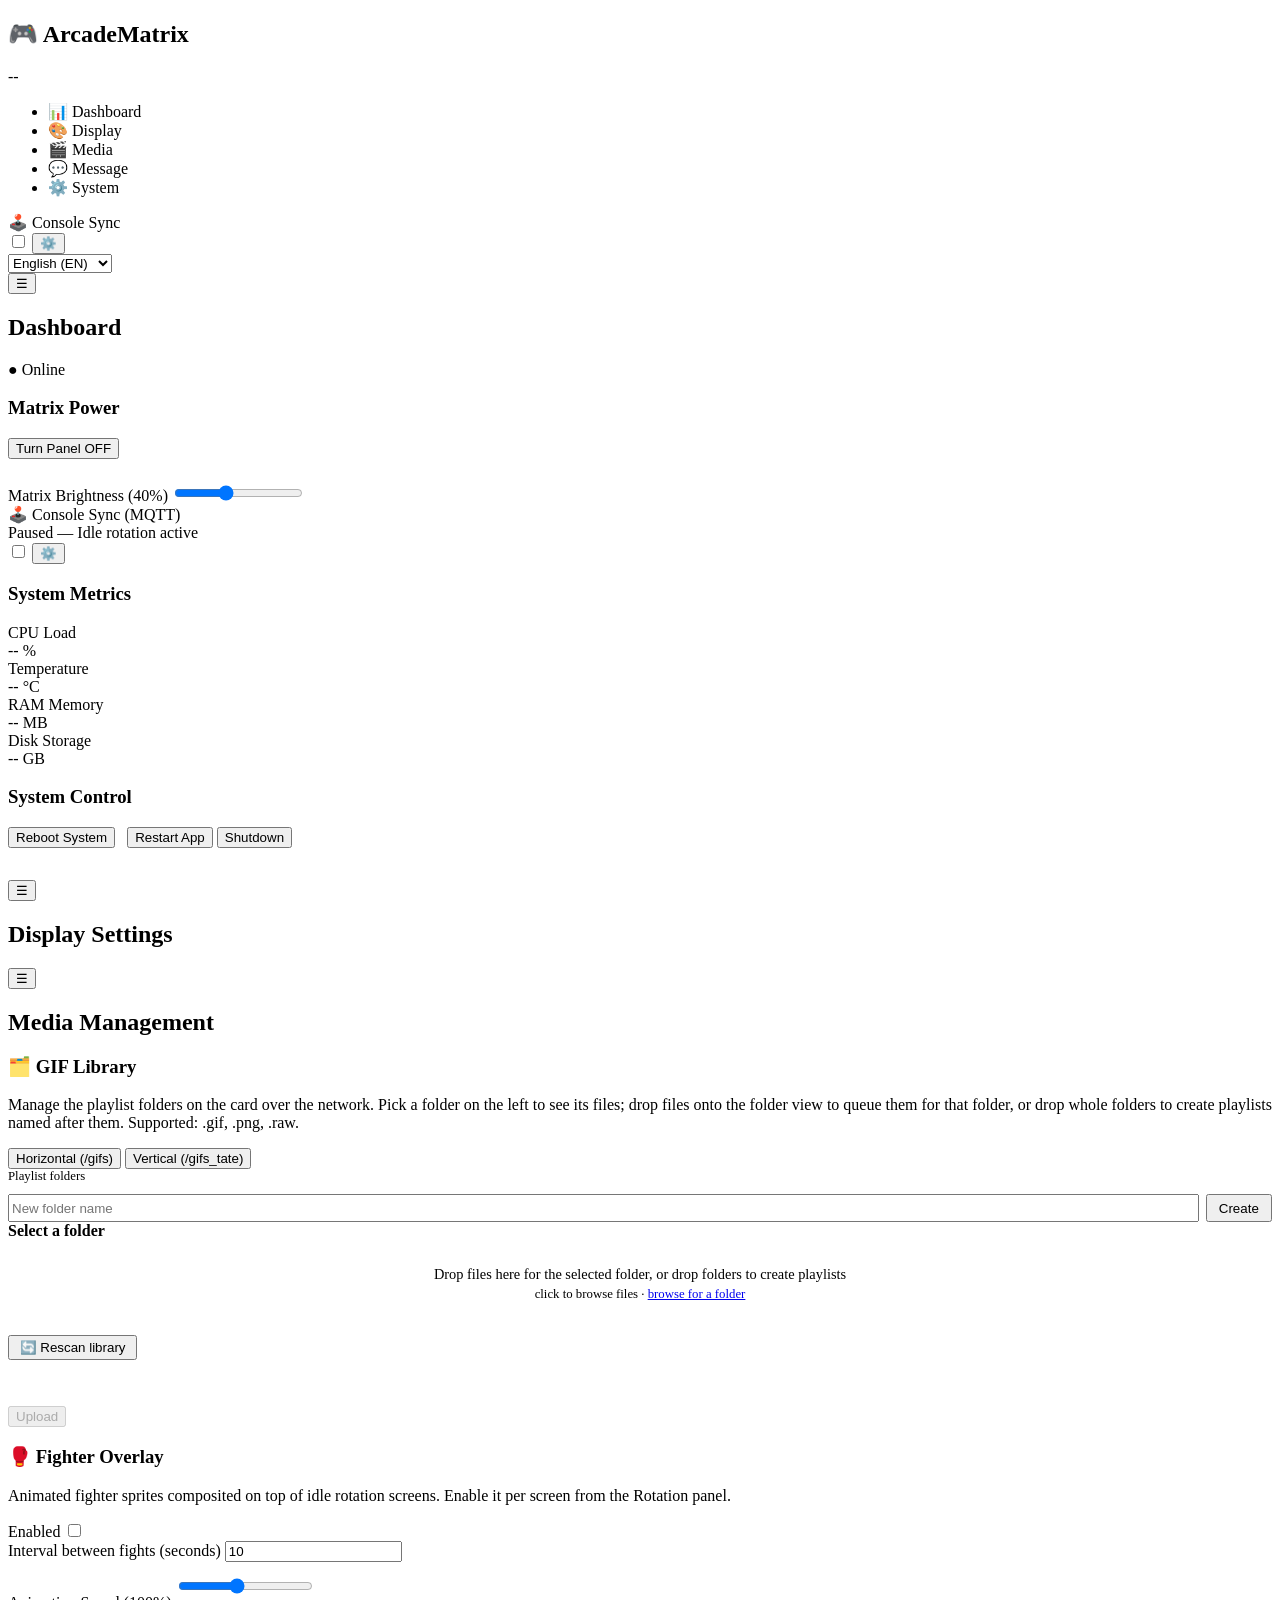
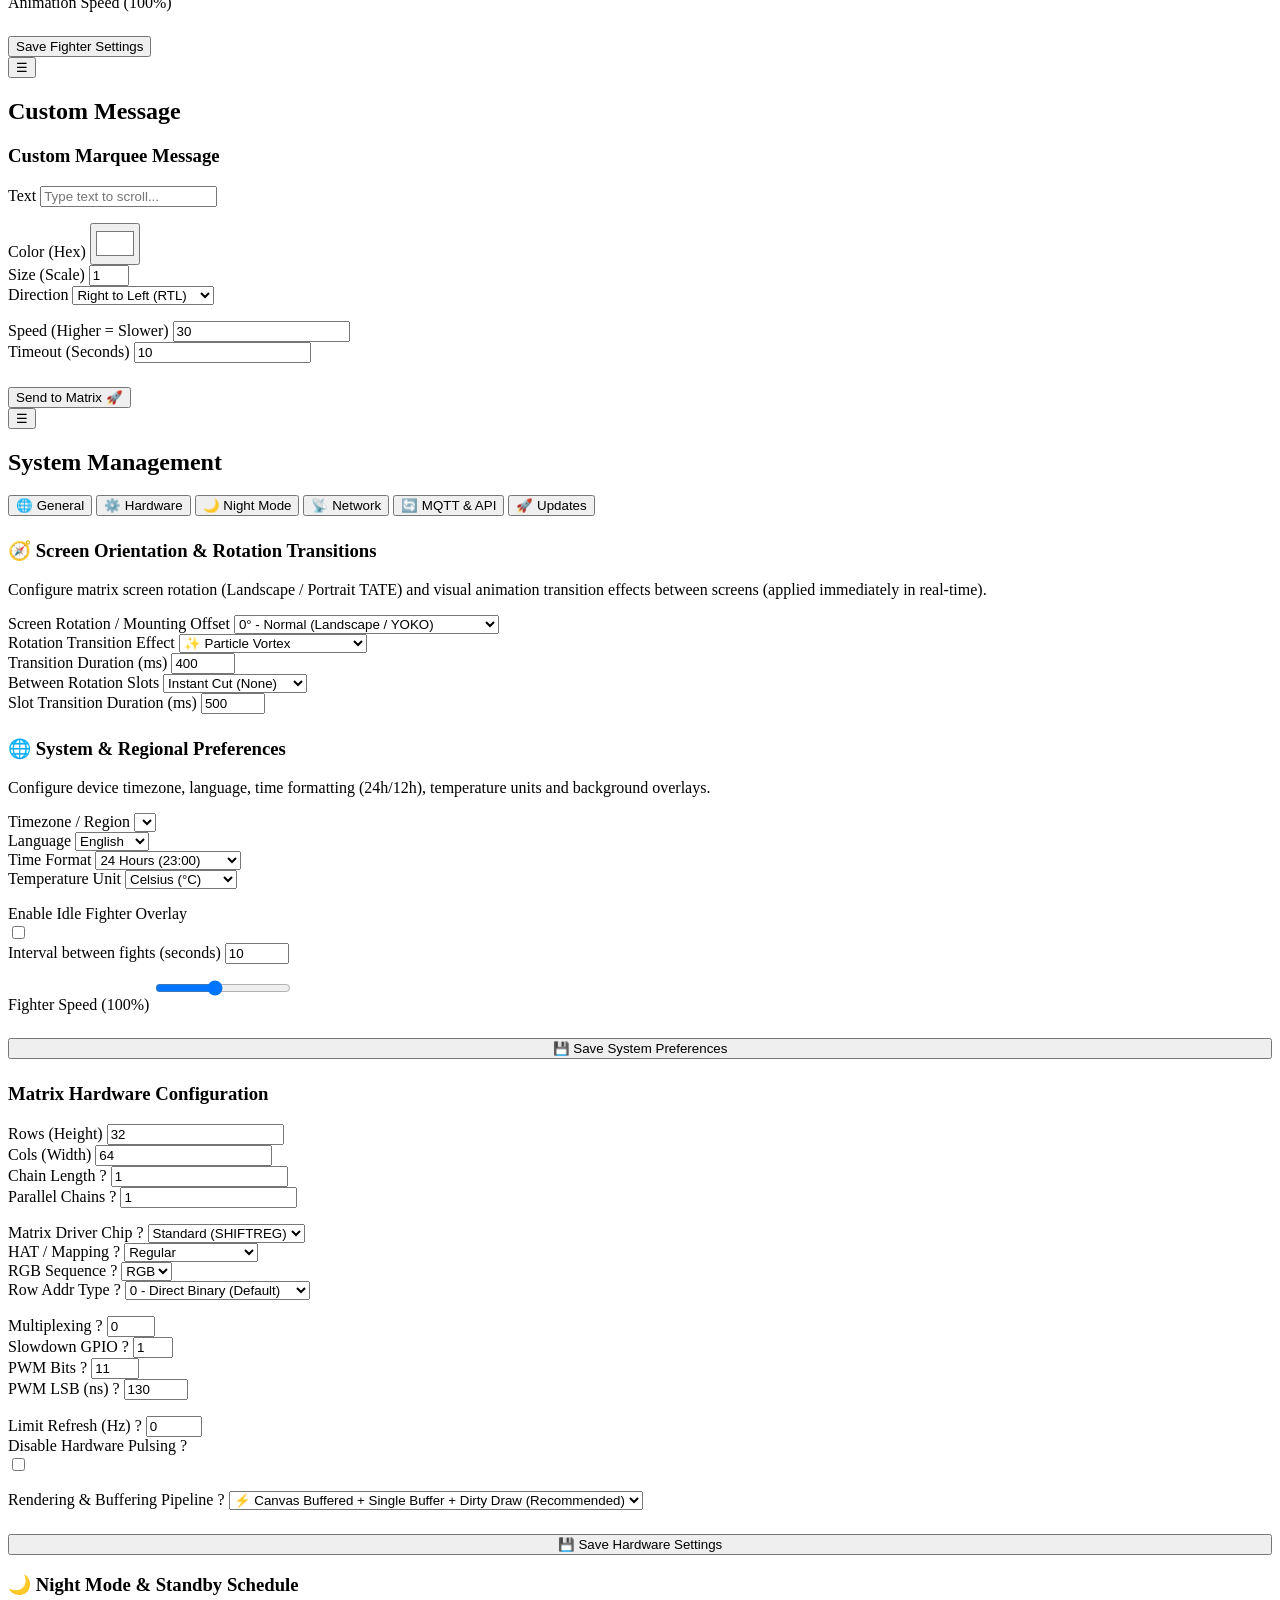
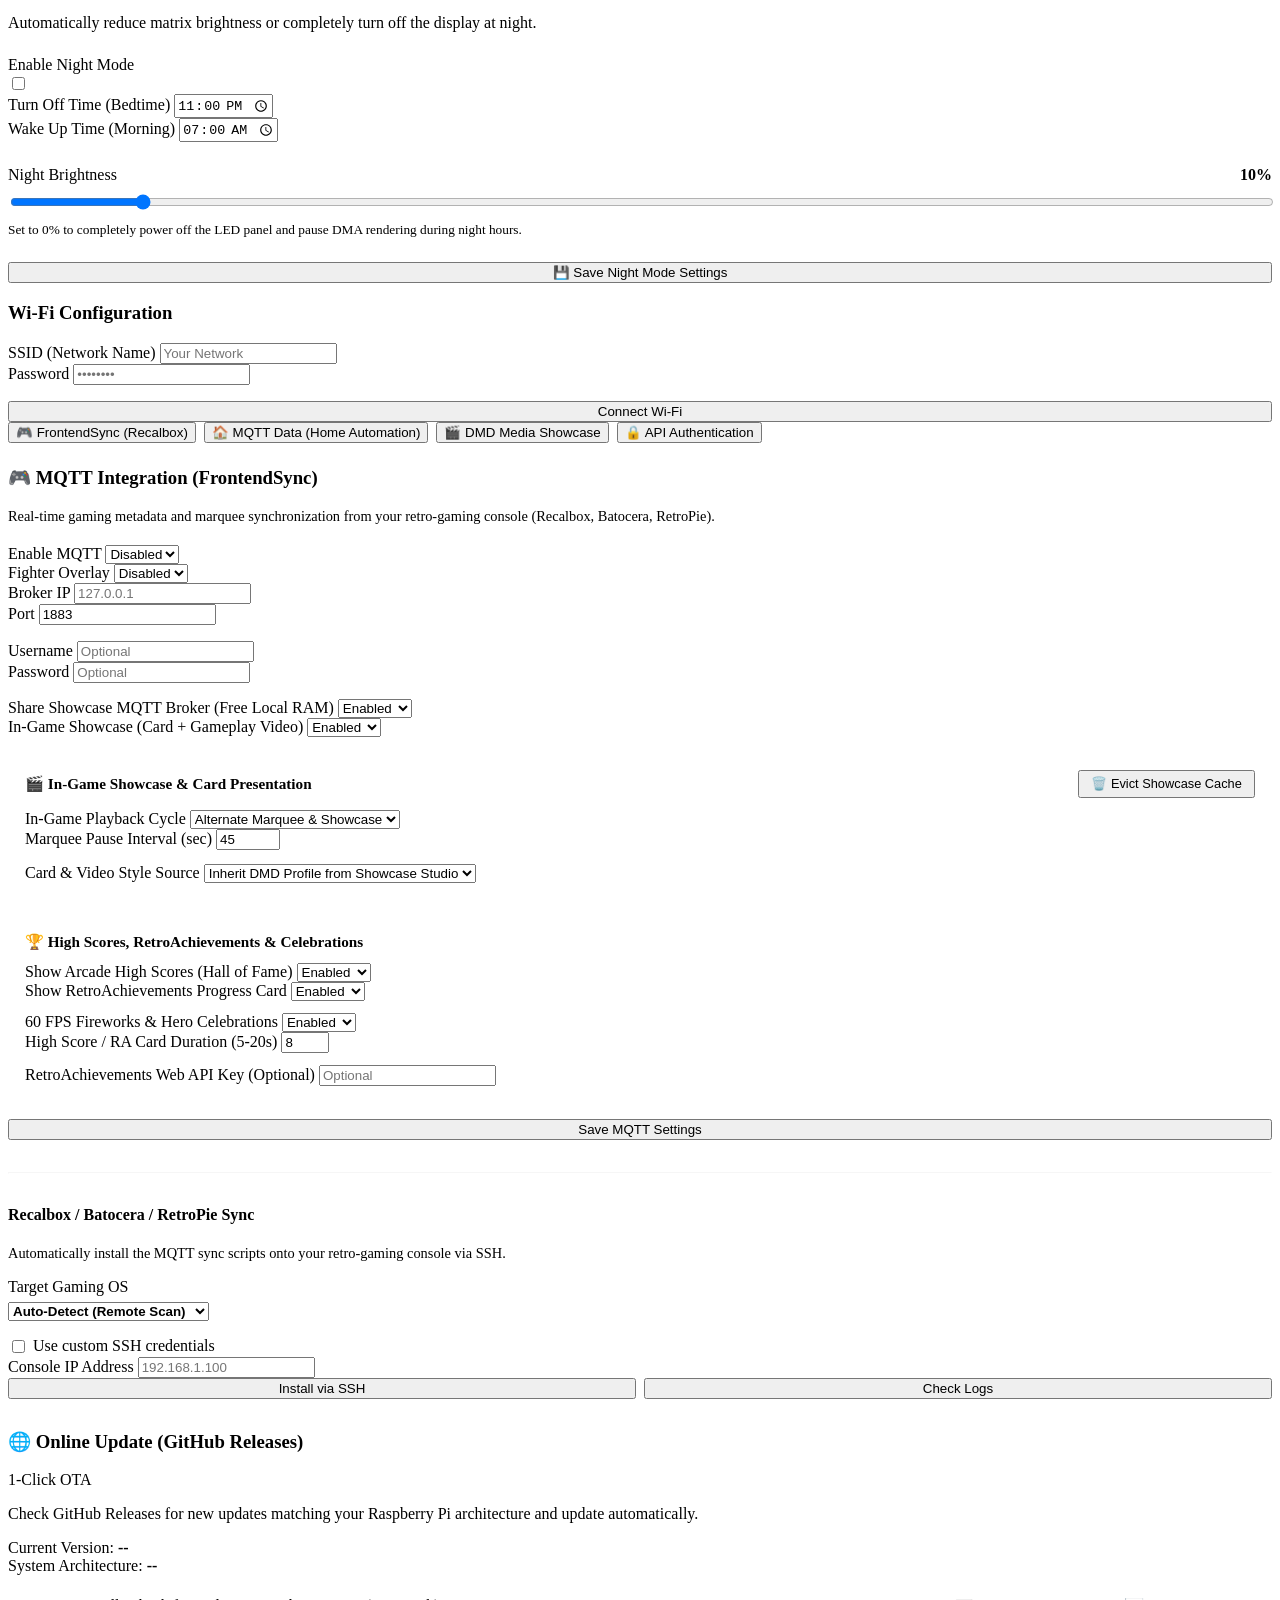
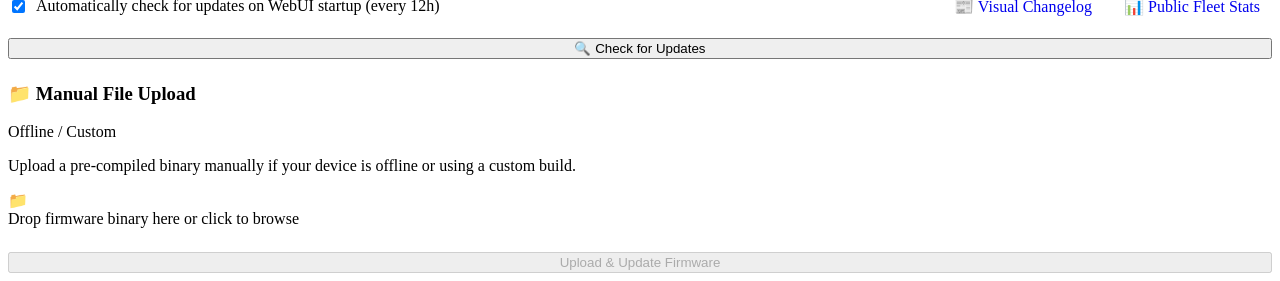
==== commit 8194f078: "feat(webui): add hot Console Sync quick-toggle and settings shortcut in sidebar & dashboard" ====
--- a/api/www/index.html
+++ b/api/www/index.html
@@ -46,6 +46,19 @@
         </li>
       </ul>
       <div class="sidebar-footer">
+        <div class="sidebar-sync-quick" id="sidebar-sync-quick">
+          <div class="sync-quick-meta">
+            <span class="sync-quick-dot" id="sidebar-sync-dot"></span>
+            <span class="sync-quick-label">🕹️ <span data-i18n="quick_sync_label">Console Sync</span></span>
+          </div>
+          <div class="sync-quick-actions">
+            <label class="sync-toggle-pill sm" data-i18n-title="quick_sync_toggle_tt" title="Enable or pause Console Sync (MQTT)">
+              <input type="checkbox" id="quick-mqtt-toggle-sidebar">
+              <span class="sync-toggle-track"></span>
+            </label>
+            <button type="button" class="btn-sync-gear" id="btn-goto-sync-sidebar" data-i18n-title="quick_sync_gear_tt" title="Open Console Sync (MQTT) settings" aria-label="Console Sync Settings">⚙️</button>
+          </div>
+        </div>
         <select id="lang-selector">
           <option value="en">English (EN)</option>
           <option value="fr">Français (FR)</option>
@@ -76,6 +89,22 @@
             <div class="slider-group" style="margin-top: 1.5rem;">
               <label><span data-i18n="dash_brightness">Matrix Brightness</span> (<span id="val-brightness">40</span>%)</label>
               <input type="range" id="slider-brightness" min="1" max="100" value="40">
+            </div>
+            <div class="dash-sync-quick" id="dash-sync-quick">
+              <div class="sync-quick-meta">
+                <span class="sync-quick-dot" id="dash-sync-dot"></span>
+                <div>
+                  <div class="sync-quick-title">🕹️ <span data-i18n="quick_sync_dash_title">Console Sync (MQTT)</span></div>
+                  <div class="sync-quick-sub" id="dash-sync-status-text" data-i18n="quick_sync_off">Paused — Idle rotation active</div>
+                </div>
+              </div>
+              <div class="sync-quick-actions">
+                <label class="sync-toggle-pill" data-i18n-title="quick_sync_toggle_tt" title="Enable or pause Console Sync (MQTT)">
+                  <input type="checkbox" id="quick-mqtt-toggle-dash">
+                  <span class="sync-toggle-track"></span>
+                </label>
+                <button type="button" class="btn-sync-gear" id="btn-goto-sync-dash" data-i18n-title="quick_sync_gear_tt" title="Open Console Sync (MQTT) settings" aria-label="Console Sync Settings">⚙️</button>
+              </div>
             </div>
           </div>
 
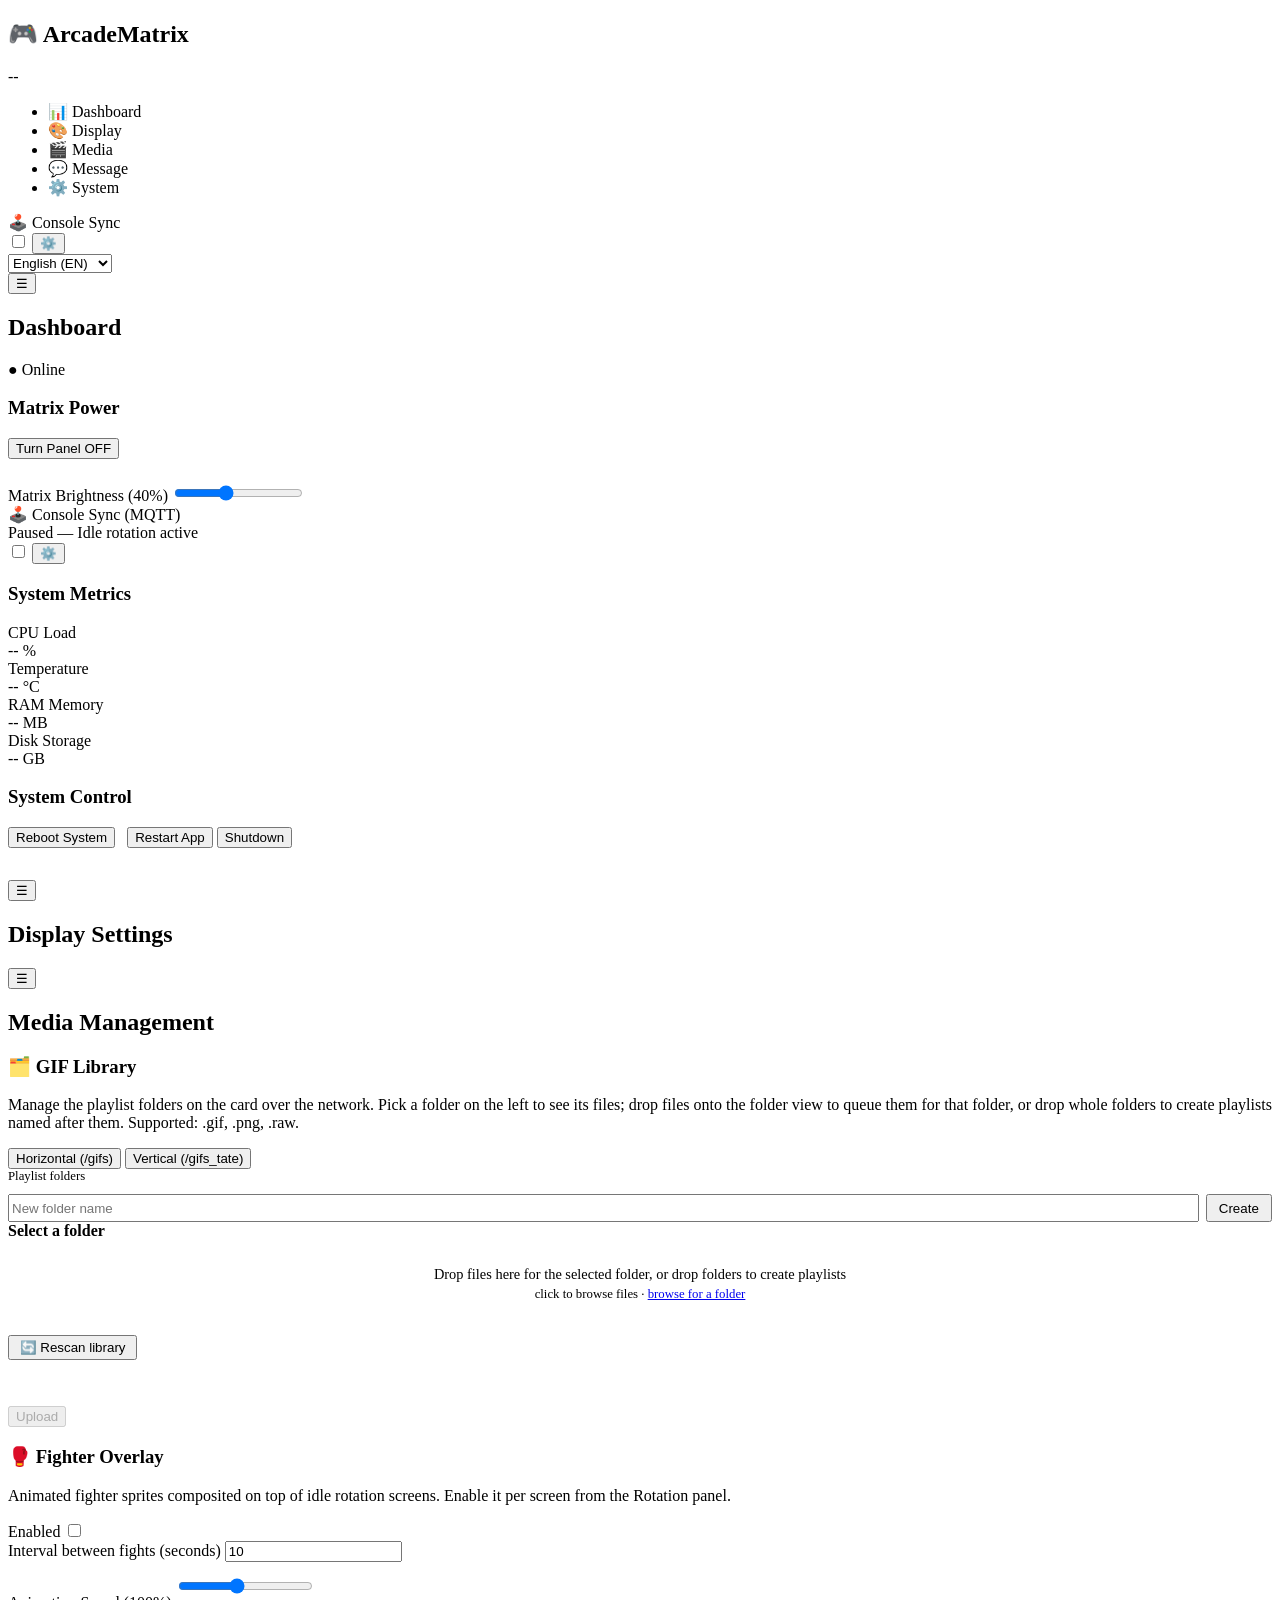
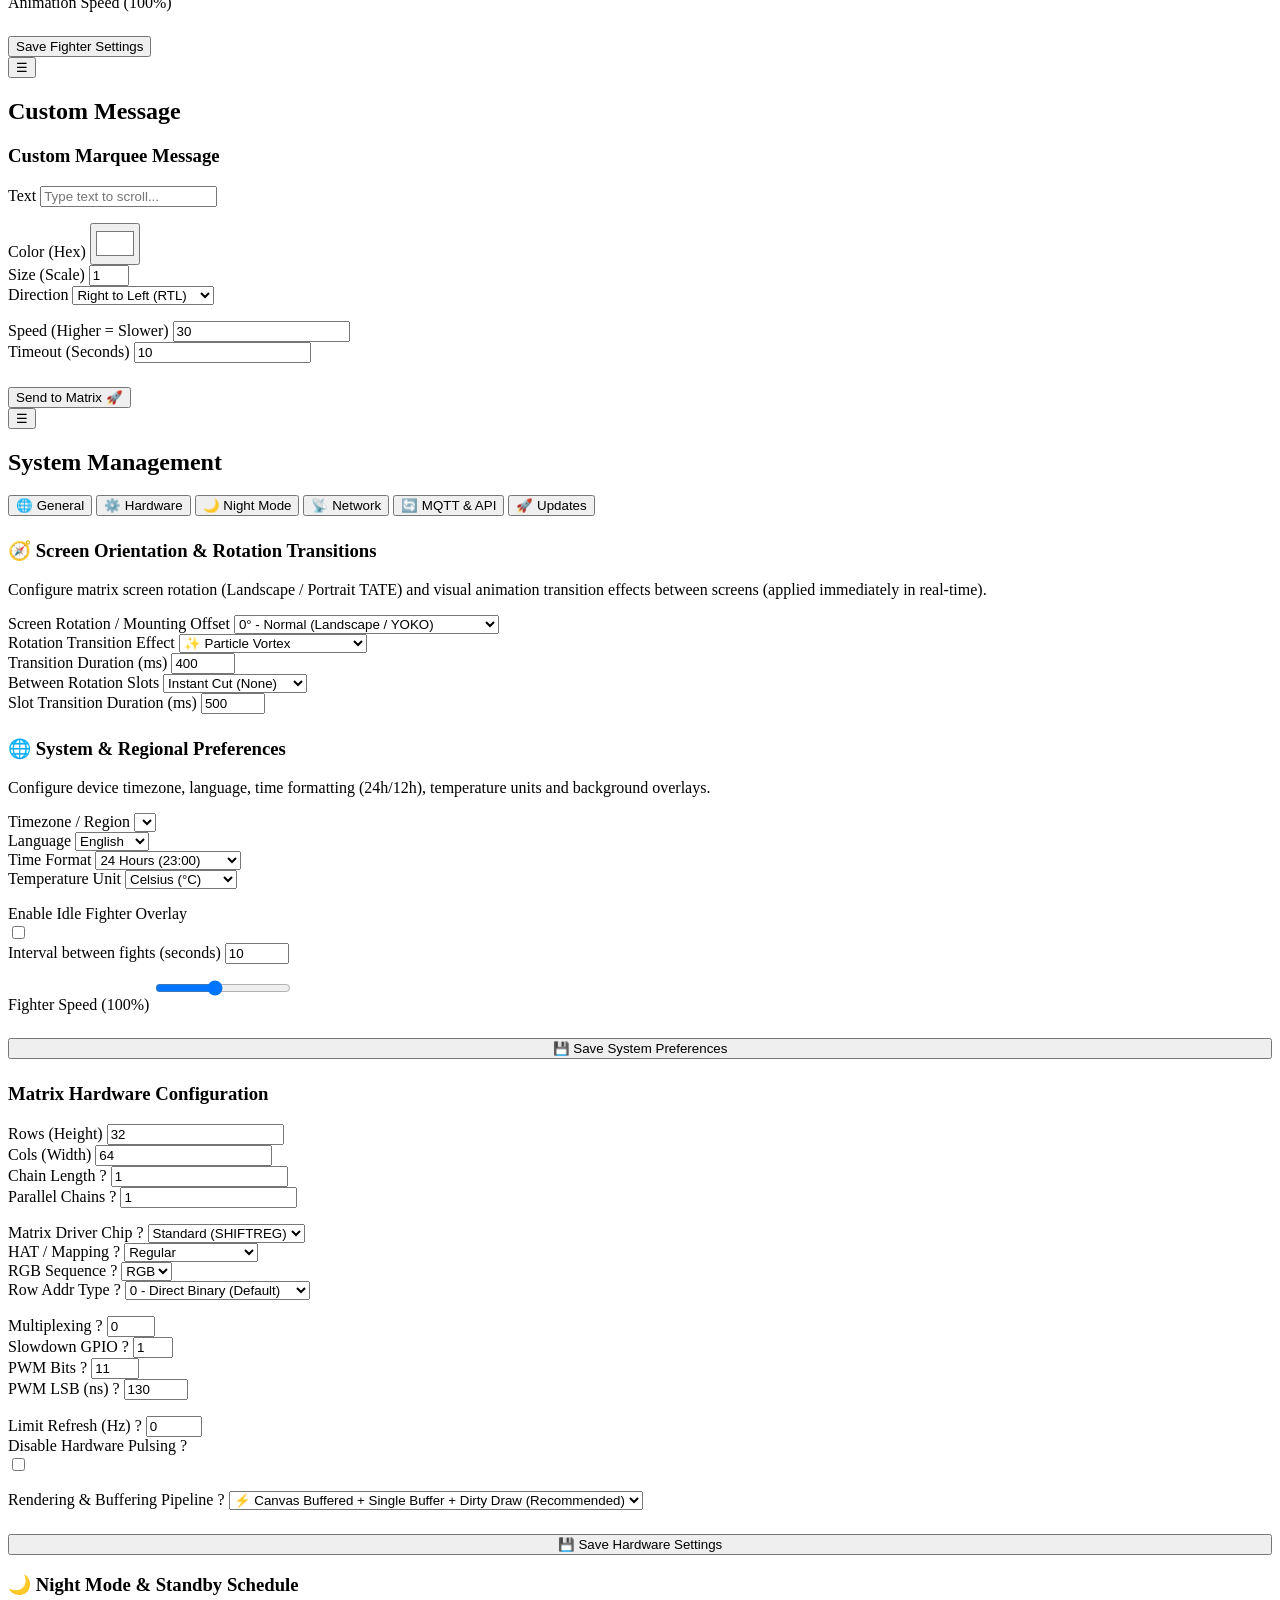
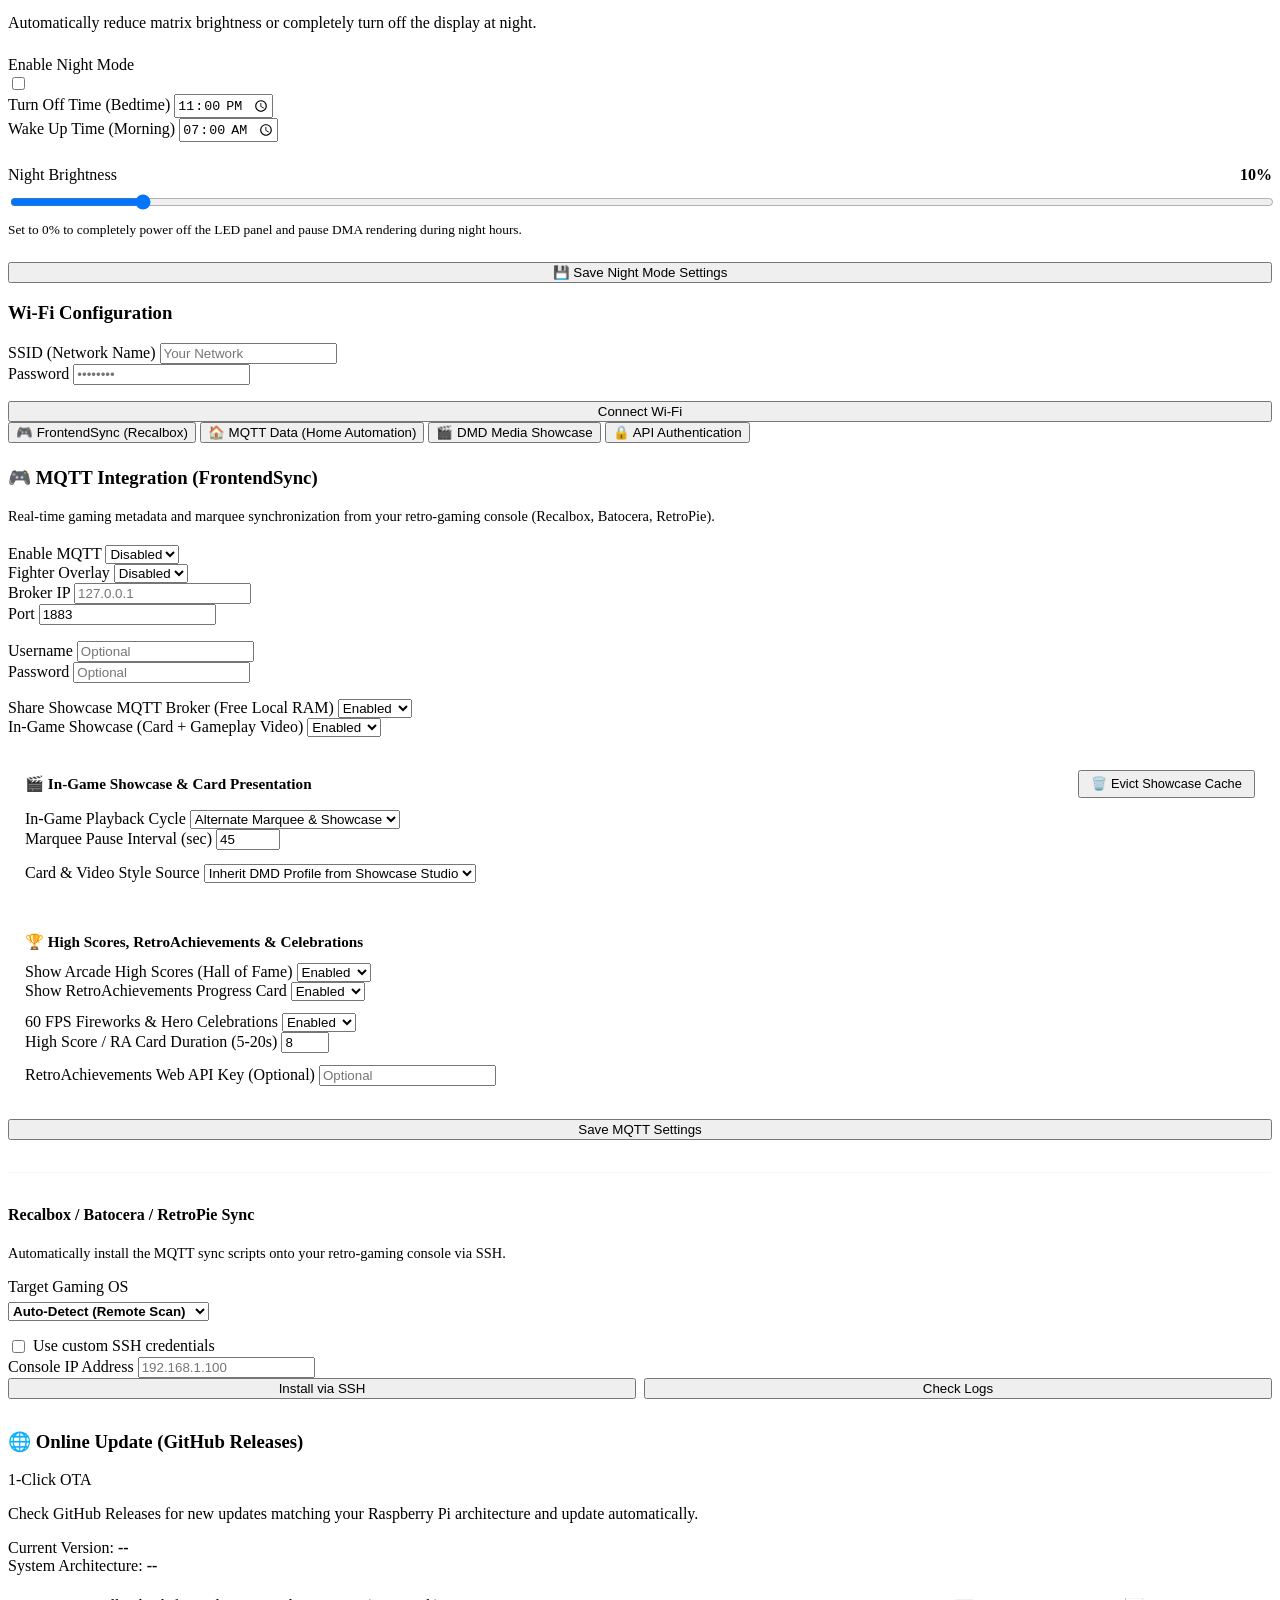
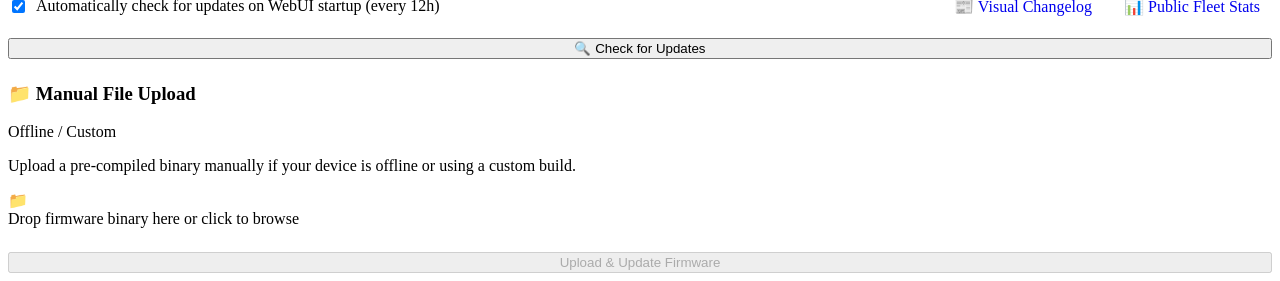
==== commit a6fd145d: "fix(webui): polish mobile MQTT tabs and dark sidebar controls" ====
--- a/api/www/index.html
+++ b/api/www/index.html
@@ -587,7 +587,7 @@
 
         <!-- MQTT & API -->
         <div id="sys-tab-mqtt" class="tab-pane">
-          <div class="tabs" style="margin-bottom: 1.5rem; display: flex; gap: 0.5rem; flex-wrap: wrap;">
+          <div class="tabs mqtt-subtabs" style="margin-bottom: 1.5rem;">
             <button type="button" class="tab-btn active" onclick="switchMqttSubTab('frontendsync')"><span data-i18n="mqtt_subtab_frontend">🎮 FrontendSync (Recalbox)</span></button>
             <button type="button" class="tab-btn" onclick="switchMqttSubTab('data')"><span data-i18n="mqtt_subtab_data">🏠 MQTT Data (Home Automation)</span></button>
             <button type="button" class="tab-btn" onclick="switchMqttSubTab('showcase')"><span data-i18n="mqtt_subtab_showcase">🎬 DMD Media Showcase</span></button>
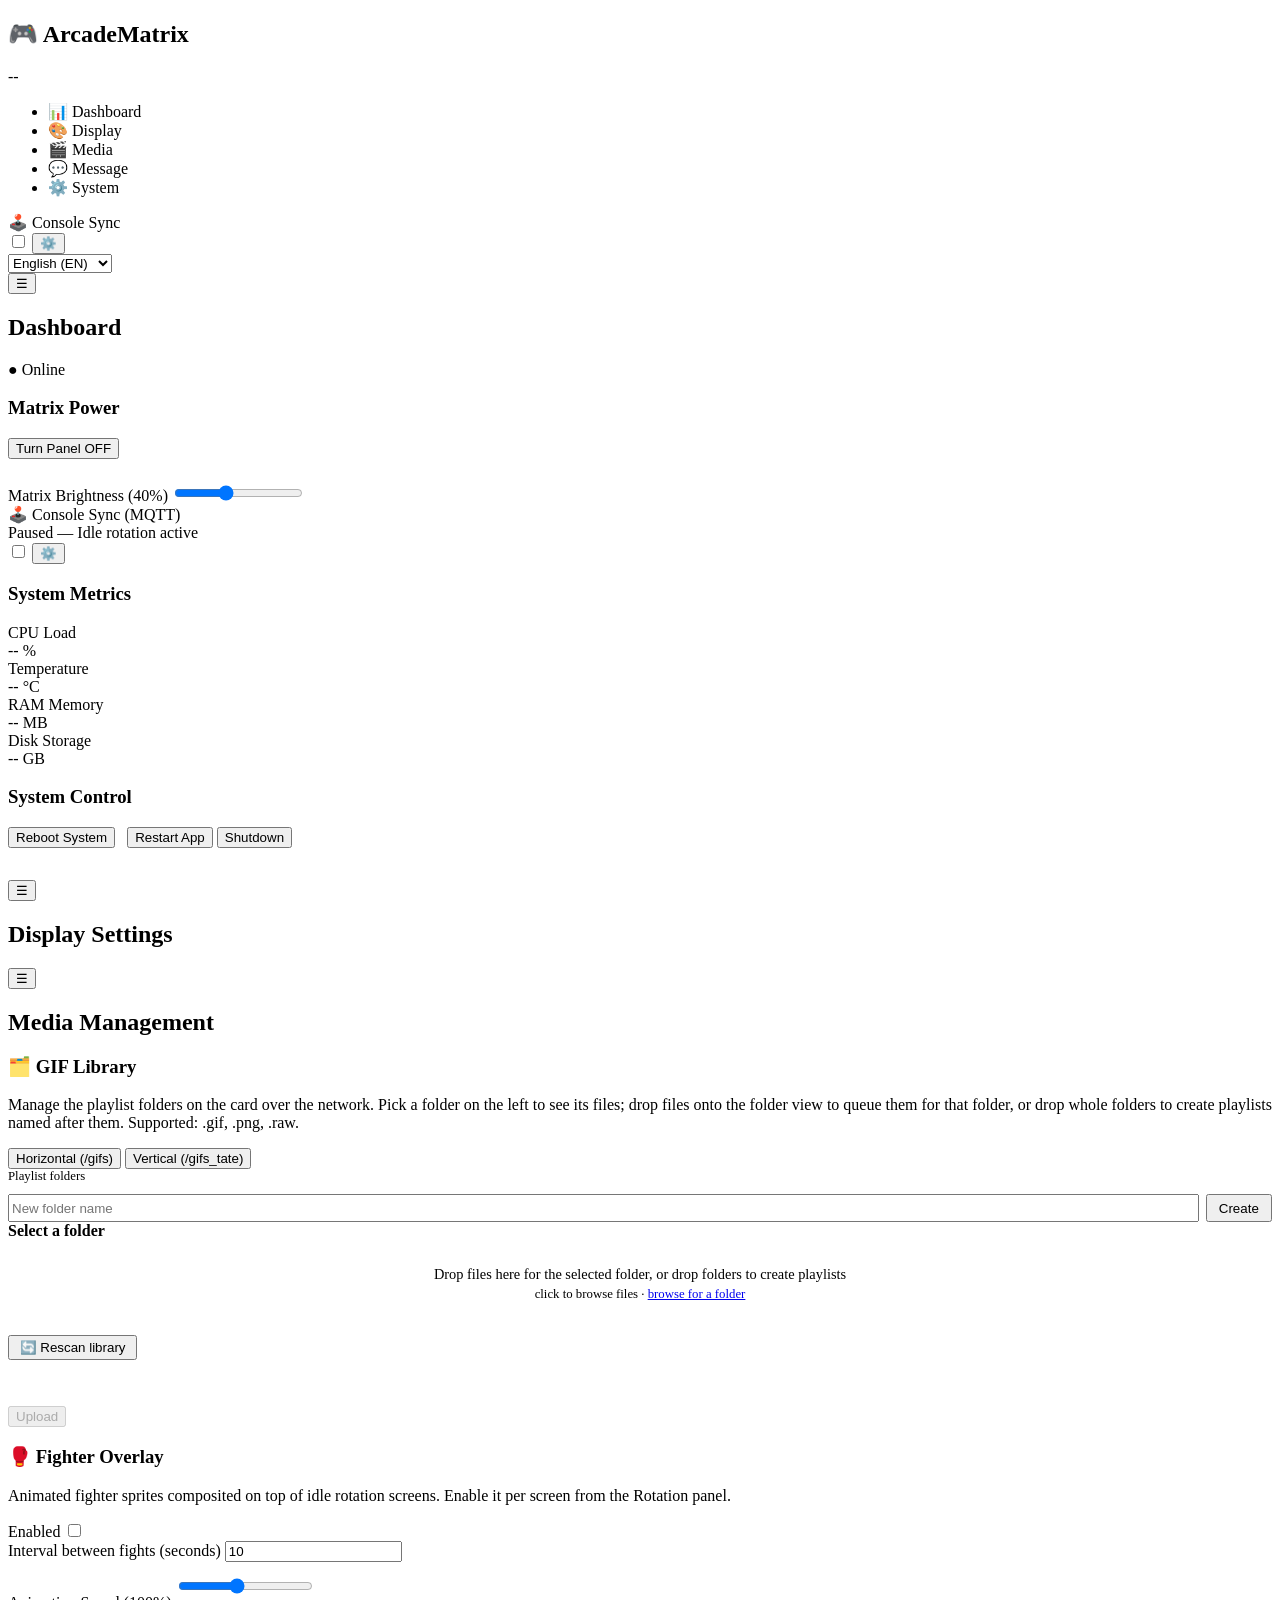
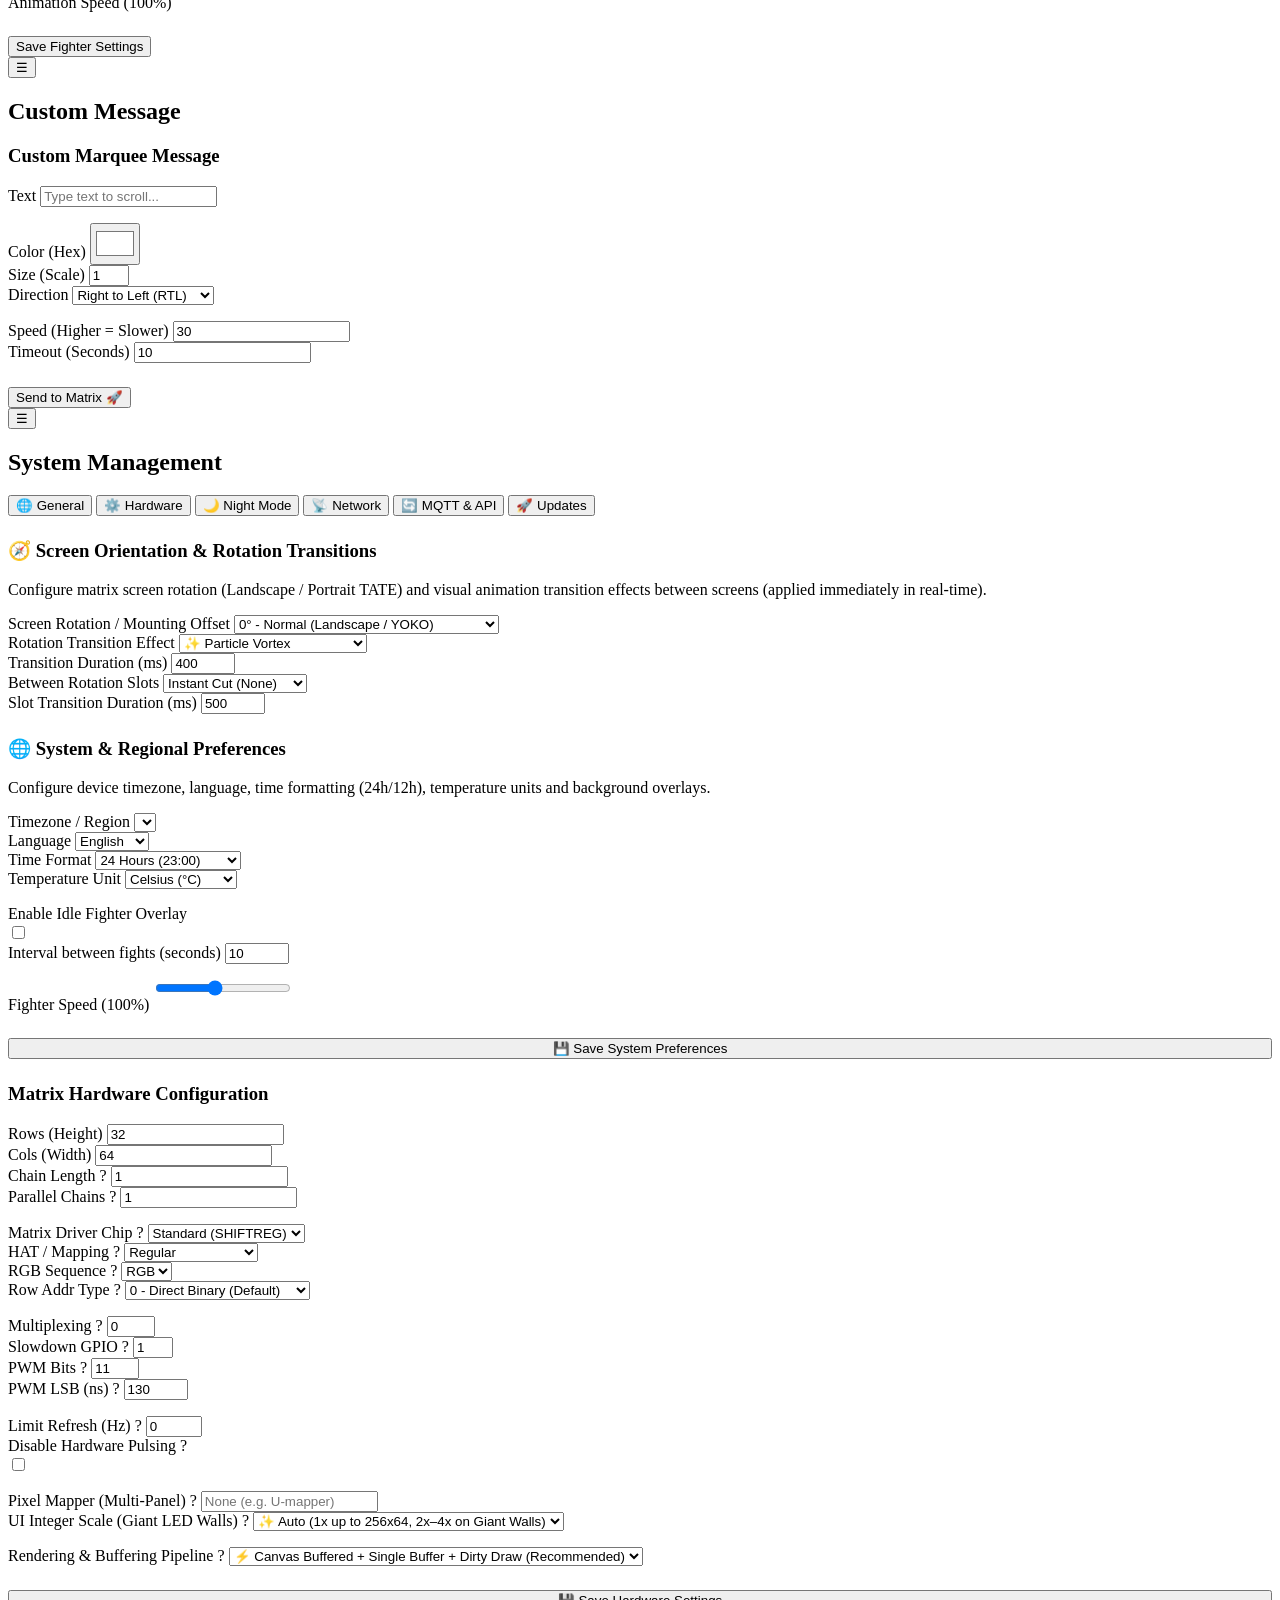
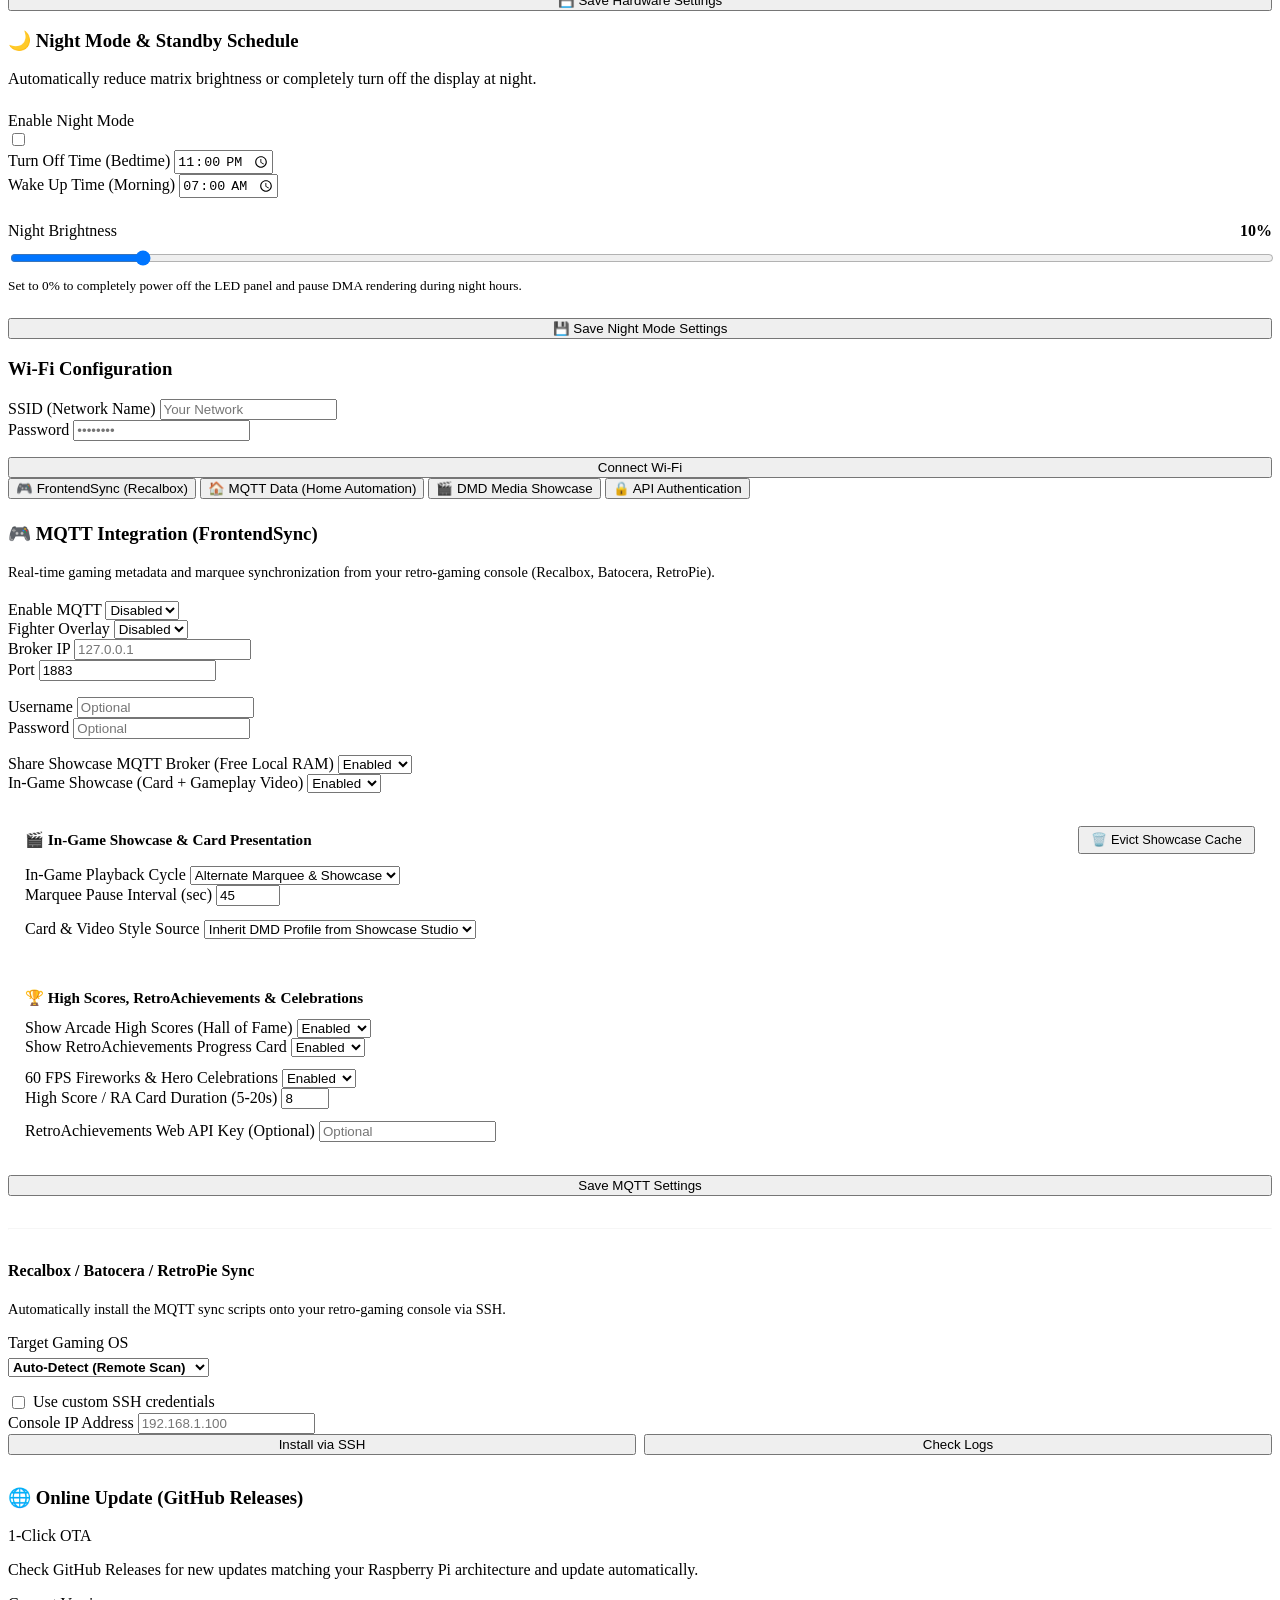
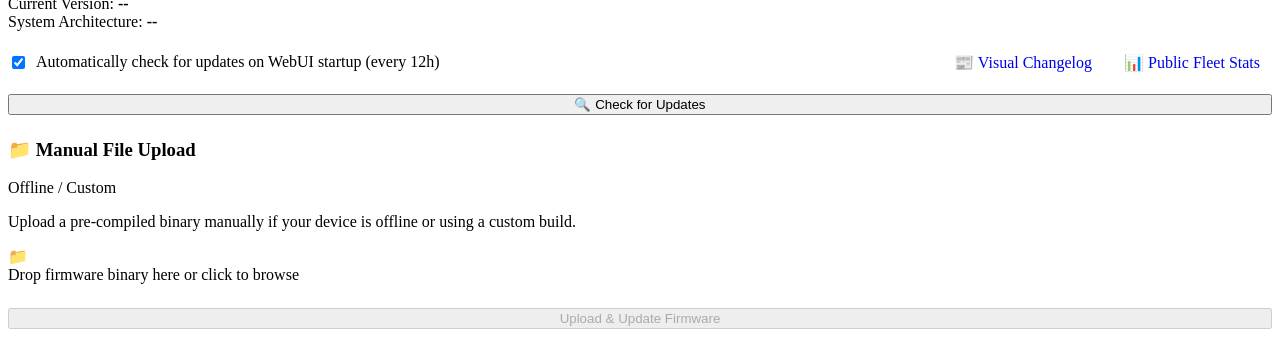
==== commit 5f131e98: "feat(matrix): add integer ui_scale for giant LED walls and pixel_mapper support - Add matrix.ui_scal" ====
--- a/api/www/index.html
+++ b/api/www/index.html
@@ -512,6 +512,30 @@
                 </div>
               </div>
             </div>
+            <div class="form-grid col-2" style="margin-top: 1rem;">
+              <div class="form-group">
+                <label><span data-i18n="hw_pixel_mapper">Pixel Mapper (Multi-Panel)</span> <span class="tooltip-icon" data-i18n-tooltip="tt_hw_pixel_mapper">?</span></label>
+                <input type="text" id="hw-pixel-mapper" list="hw-pixel-mapper-presets" class="input" value="" placeholder="None (e.g. U-mapper)" data-i18n-placeholder="ph_hw_pixel_mapper">
+                <datalist id="hw-pixel-mapper-presets">
+                  <option value="U-mapper"></option>
+                  <option value="V-mapper"></option>
+                  <option value="V-mapper:Z"></option>
+                  <option value="U-mapper;Rotate:180"></option>
+                  <option value="Mirror:H"></option>
+                  <option value="Mirror:V"></option>
+                </datalist>
+              </div>
+              <div class="form-group">
+                <label><span data-i18n="hw_ui_scale">UI Integer Scale (Giant LED Walls)</span> <span class="tooltip-icon" data-i18n-tooltip="tt_hw_ui_scale">?</span></label>
+                <select id="hw-ui-scale" class="input">
+                  <option value="auto" data-i18n="hw_ui_scale_auto" selected>✨ Auto (1x up to 256x64, 2x–4x on Giant Walls)</option>
+                  <option value="1" data-i18n="hw_ui_scale_1x">1x — Native Pixel-Perfect (No Upscaling)</option>
+                  <option value="2" data-i18n="hw_ui_scale_2x">2x — Nearest-Neighbor (256x192 → 128x96)</option>
+                  <option value="3" data-i18n="hw_ui_scale_3x">3x — Nearest-Neighbor (384x288 → 128x96)</option>
+                  <option value="4" data-i18n="hw_ui_scale_4x">4x — Nearest-Neighbor (512x384 → 128x96)</option>
+                </select>
+              </div>
+            </div>
             <div class="form-grid col-1" style="margin-top: 1rem;">
               <div class="form-group">
                 <label><span data-i18n="hw_pipeline_label">Rendering & Buffering Pipeline</span> <span class="tooltip-icon tooltip-lg" data-tooltip="Choose buffering strategy. Canvas Single + Dirty Draw is recommended for Wi-Fi stability.">?</span></label>
